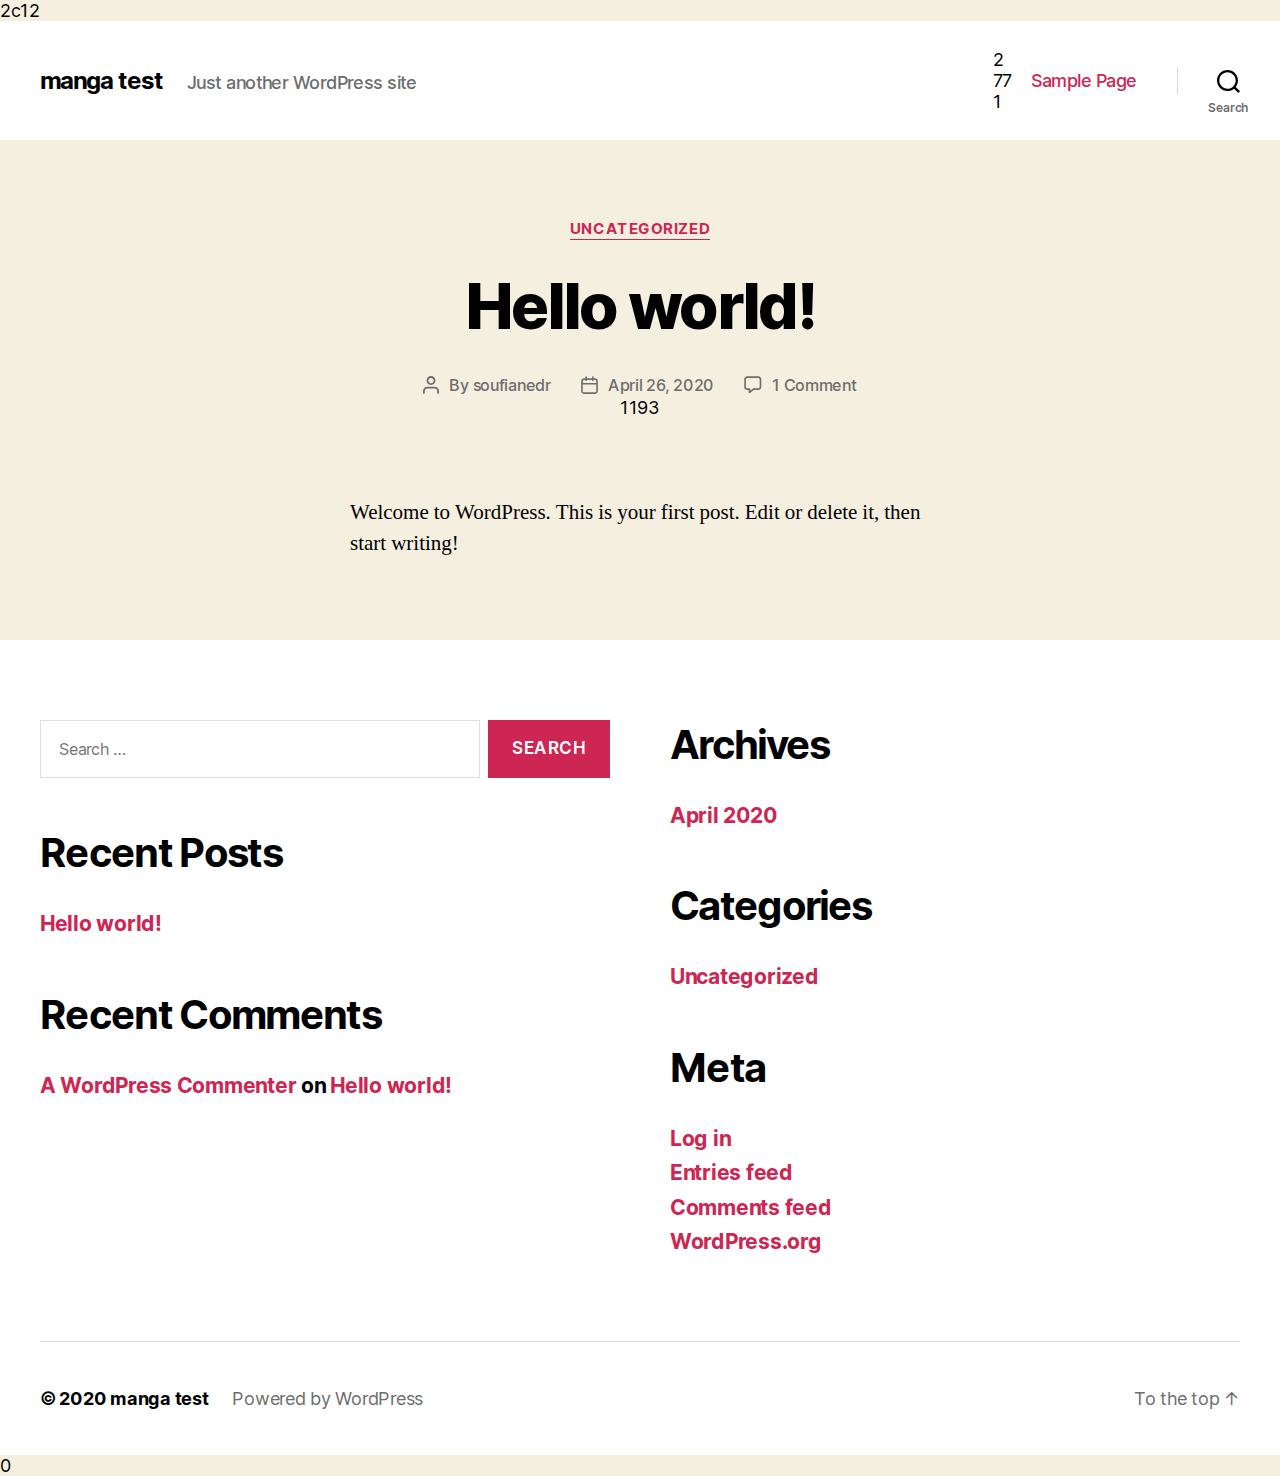
==== index.html @ af664fb3 "new manga" ====
2c12
<!DOCTYPE html>

<html class="no-js" lang="en-US">

	<head>

		<meta charset="UTF-8">
		<meta name="viewport" content="width=device-width, initial-scale=1.0" >

		<link rel="profile" href="https://gmpg.org/xfn/11">

		<title>manga test &#8211; Just another WordPress site</title>
<link rel='dns-prefetch' href='//s.w.org' />
<link rel="alternate" type="application/rss+xml" title="manga test &raquo; Feed" href="/feed/" />
<link rel="alternate" type="application/rss+xml" title="manga test &raquo; Comments Feed" href="/comments/feed/" />
		<script>
			window._wpemojiSettings = {"baseUrl":"https:\/\/s.w.org\/images\/core\/emoji\/12.0.0-1\/72x72\/","ext":".png","svgUrl":"https:\/\/s.w.org\/images\/core\/emoji\/12.0.0-1\/svg\/","svgExt":".svg","source":{"concatemoji":"\/wp-includes\/js\/wp-emoji-release.min.js?ver=5.4"}};
			/*! This file is auto-generated */
			!function(e,a,t){var r,n,o,i,p=a.createElement("canvas"),s=p.getContext&&p.getContext("2d");function c(e,t){var a=String.fromCharCode;s.clearRect(0,0,p.width,p.height),s.fillText(a.apply(this,e),0,0);var r=p.toDataURL();return s.clearRect(0,0,p.width,p.height),s.fillText(a.apply(this,t),0,0),r===p.toDataURL()}function l(e){if(!s||!s.fillText)return!1;switch(s.textBaseline="top",s.font="600 32px Arial",e){case"flag":return!c([127987,65039,8205,9895,65039],[127987,65039,8203,9895,65039])&&(!c([55356,56826,55356,56819],[55356,56826,8203,55356,56819])&&!c([55356,57332,56128,56423,56128,56418,56128,56421,56128,56430,56128,56423,56128,56447],[55356,57332,8203,56128,56423,8203,56128,56418,8203,56128,56421,8203,56128,56430,8203,56128,56423,8203,56128,56447]));case"emoji":return!c([55357,56424,55356,57342,8205,55358,56605,8205,55357,56424,55356,57340],[55357,56424,55356,57342,8203,55358,56605,8203,55357,56424,55356,57340])}return!1}function d(e){var t=a.createElement("script");t.src=e,t.defer=t.type="text/javascript",a.getElementsByTagName("head")[0].appendChild(t)}for(i=Array("flag","emoji"),t.supports={everything:!0,everythingExceptFlag:!0},o=0;o<i.length;o++)t.supports[i[o]]=l(i[o]),t.supports.everything=t.supports.everything&&t.supports[i[o]],"flag"!==i[o]&&(t.supports.everythingExceptFlag=t.supports.everythingExceptFlag&&t.supports[i[o]]);t.supports.everythingExceptFlag=t.supports.everythingExceptFlag&&!t.supports.flag,t.DOMReady=!1,t.readyCallback=function(){t.DOMReady=!0},t.supports.everything||(n=function(){t.readyCallback()},a.addEventListener?(a.addEventListener("DOMContentLoaded",n,!1),e.addEventListener("load",n,!1)):(e.attachEvent("onload",n),a.attachEvent("onreadystatechange",function(){"complete"===a.readyState&&t.readyCallback()})),(r=t.source||{}).concatemoji?d(r.concatemoji):r.wpemoji&&r.twemoji&&(d(r.twemoji),d(r.wpemoji)))}(window,document,window._wpemojiSettings);
		</script>
		<style>
img.wp-smiley,
img.emoji {
	display: inline !important;
	border: none !important;
	box-shadow: none !important;
	height: 1em !important;
	width: 1em !important;
	margin: 0 .07em !important;
	vertical-align: -0.1em !important;
	background: none !important;
	padding: 0 !important;
}
</style>
	<link rel='stylesheet' id='wp-block-library-css'  href='/wp-includes/css/dist/block-library/style.min.css?ver=5.4' media='all' />
<link rel='stylesheet' id='twentytwenty-style-css'  href='/wp-content/themes/twentytwenty/style.css?ver=1.2' media='all' />
<style id='twentytwenty-style-inline-css'>
.color-accent,.color-accent-hover:hover,.color-accent-hover:focus,:root .has-accent-color,.has-drop-cap:not(:focus):first-letter,.wp-block-button.is-style-outline,a { color: #cd2653; }blockquote,.border-color-accent,.border-color-accent-hover:hover,.border-color-accent-hover:focus { border-color: #cd2653; }button:not(.toggle),.button,.faux-button,.wp-block-button__link,.wp-block-file .wp-block-file__button,input[type="button"],input[type="reset"],input[type="submit"],.bg-accent,.bg-accent-hover:hover,.bg-accent-hover:focus,:root .has-accent-background-color,.comment-reply-link { background-color: #cd2653; }.fill-children-accent,.fill-children-accent * { fill: #cd2653; }body,.entry-title a,:root .has-primary-color { color: #000000; }:root .has-primary-background-color { background-color: #000000; }cite,figcaption,.wp-caption-text,.post-meta,.entry-content .wp-block-archives li,.entry-content .wp-block-categories li,.entry-content .wp-block-latest-posts li,.wp-block-latest-comments__comment-date,.wp-block-latest-posts__post-date,.wp-block-embed figcaption,.wp-block-image figcaption,.wp-block-pullquote cite,.comment-metadata,.comment-respond .comment-notes,.comment-respond .logged-in-as,.pagination .dots,.entry-content hr:not(.has-background),hr.styled-separator,:root .has-secondary-color { color: #6d6d6d; }:root .has-secondary-background-color { background-color: #6d6d6d; }pre,fieldset,input,textarea,table,table *,hr { border-color: #dcd7ca; }caption,code,code,kbd,samp,.wp-block-table.is-style-stripes tbody tr:nth-child(odd),:root .has-subtle-background-background-color { background-color: #dcd7ca; }.wp-block-table.is-style-stripes { border-bottom-color: #dcd7ca; }.wp-block-latest-posts.is-grid li { border-top-color: #dcd7ca; }:root .has-subtle-background-color { color: #dcd7ca; }body:not(.overlay-header) .primary-menu > li > a,body:not(.overlay-header) .primary-menu > li > .icon,.modal-menu a,.footer-menu a, .footer-widgets a,#site-footer .wp-block-button.is-style-outline,.wp-block-pullquote:before,.singular:not(.overlay-header) .entry-header a,.archive-header a,.header-footer-group .color-accent,.header-footer-group .color-accent-hover:hover { color: #cd2653; }.social-icons a,#site-footer button:not(.toggle),#site-footer .button,#site-footer .faux-button,#site-footer .wp-block-button__link,#site-footer .wp-block-file__button,#site-footer input[type="button"],#site-footer input[type="reset"],#site-footer input[type="submit"] { background-color: #cd2653; }.header-footer-group,body:not(.overlay-header) #site-header .toggle,.menu-modal .toggle { color: #000000; }body:not(.overlay-header) .primary-menu ul { background-color: #000000; }body:not(.overlay-header) .primary-menu > li > ul:after { border-bottom-color: #000000; }body:not(.overlay-header) .primary-menu ul ul:after { border-left-color: #000000; }.site-description,body:not(.overlay-header) .toggle-inner .toggle-text,.widget .post-date,.widget .rss-date,.widget_archive li,.widget_categories li,.widget cite,.widget_pages li,.widget_meta li,.widget_nav_menu li,.powered-by-wordpress,.to-the-top,.singular .entry-header .post-meta,.singular:not(.overlay-header) .entry-header .post-meta a { color: #6d6d6d; }.header-footer-group pre,.header-footer-group fieldset,.header-footer-group input,.header-footer-group textarea,.header-footer-group table,.header-footer-group table *,.footer-nav-widgets-wrapper,#site-footer,.menu-modal nav *,.footer-widgets-outer-wrapper,.footer-top { border-color: #dcd7ca; }.header-footer-group table caption,body:not(.overlay-header) .header-inner .toggle-wrapper::before { background-color: #dcd7ca; }
</style>
<link rel='stylesheet' id='twentytwenty-print-style-css'  href='/wp-content/themes/twentytwenty/print.css?ver=1.2' media='print' />
<script src='/wp-content/themes/twentytwenty/assets/js/index.js?ver=1.2' async></script>
<link rel='https://api.w.org/' href='/wp-json/' />
<link rel="EditURI" type="application/rsd+xml" title="RSD" href="/xmlrpc.php?rsd" />
<link rel="wlwmanifest" type="application/wlwmanifest+xml" href="/wp-includes/wlwmanifest.xml" /> 
<meta name="generator" content="WordPress 5.4" />
	<script>document.documentElement.className = document.documentElement.className.replace( 'no-js', 'js' );</script>
	<style>.recentcomments a{display:inline !important;padding:0 !important;margin:0 !important;}</style>
	</head>

	<body class="home blog wp-embed-responsive enable-search-modal has-no-pagination showing-comments show-avatars footer-top-visible">

		<a class="skip-link screen-reader-text" href="#site-content">Skip to the content</a>
		<header id="site-header" class="header-footer-group" role="banner">

			<div class="header-inner section-inner">

				<div class="header-titles-wrapper">

					
						<button class="toggle search-toggle mobile-search-toggle" data-toggle-target=".search-modal" data-toggle-body-class="showing-search-modal" data-set-focus=".search-modal .search-field" aria-expanded="false">
							<span class="toggle-inner">
								<span class="toggle-icon">
									<svg class="svg-icon" aria-hidden="true" role="img" focusable="false" xmlns="http://www.w3.org/2000/svg" width="23" height="23" viewBox="0 0 23 23"><path d="M38.710696,48.0601792 L43,52.3494831 L41.3494831,54 L37.0601792,49.710696 C35.2632422,51.1481185 32.9839107,52.0076499 30.5038249,52.0076499 C24.7027226,52.0076499 20,47.3049272 20,41.5038249 C20,35.7027226 24.7027226,31 30.5038249,31 C36.3049272,31 41.0076499,35.7027226 41.0076499,41.5038249 C41.0076499,43.9839107 40.1481185,46.2632422 38.710696,48.0601792 Z M36.3875844,47.1716785 C37.8030221,45.7026647 38.6734666,43.7048964 38.6734666,41.5038249 C38.6734666,36.9918565 35.0157934,33.3341833 30.5038249,33.3341833 C25.9918565,33.3341833 22.3341833,36.9918565 22.3341833,41.5038249 C22.3341833,46.0157934 25.9918565,49.6734666 30.5038249,49.6734666 C32.7048964,49.6734666 34.7026647,48.8030221 36.1716785,47.3875844 C36.2023931,47.347638 36.2360451,47.3092237 36.2726343,47.2726343 C36.3092237,47.2360451 36.347638,47.2023931 36.3875844,47.1716785 Z" transform="translate(-20 -31)" /></svg>								</span>
								<span class="toggle-text">Search</span>
							</span>
						</button><!-- .search-toggle -->

					
					<div class="header-titles">

						<h1 class="site-title"><a href="/">manga test</a></h1><div class="site-description">Just another WordPress site</div><!-- .site-description -->
					</div><!-- .header-titles -->

					<button class="toggle nav-toggle mobile-nav-toggle" data-toggle-target=".menu-modal"  data-toggle-body-class="showing-menu-modal" aria-expanded="false" data-set-focus=".close-nav-toggle">
						<span class="toggle-inner">
							<span class="toggle-icon">
								<svg class="svg-icon" aria-hidden="true" role="img" focusable="false" xmlns="http://www.w3.org/2000/svg" width="26" height="7" viewBox="0 0 26 7"><path fill-rule="evenodd" d="M332.5,45 C330.567003,45 329,43.4329966 329,41.5 C329,39.5670034 330.567003,38 332.5,38 C334.432997,38 336,39.5670034 336,41.5 C336,43.4329966 334.432997,45 332.5,45 Z M342,45 C340.067003,45 338.5,43.4329966 338.5,41.5 C338.5,39.5670034 340.067003,38 342,38 C343.932997,38 345.5,39.5670034 345.5,41.5 C345.5,43.4329966 343.932997,45 342,45 Z M351.5,45 C349.567003,45 348,43.4329966 348,41.5 C348,39.5670034 349.567003,38 351.5,38 C353.432997,38 355,39.5670034 355,41.5 C355,43.4329966 353.432997,45 351.5,45 Z" transform="translate(-329 -38)" /></svg>							</span>
							<span class="toggle-text">Menu</span>
						</span>
					</button><!-- .nav-toggle -->

				</div><!-- .header-titles-wrapper -->

				<div class="header-navigation-wrapper">

					
2771

							<nav class="primary-menu-wrapper" aria-label="Horizontal" role="navigation">

								<ul class="primary-menu reset-list-style">

								<li class="page_item page-item-2"><a href="/sample-page/">Sample Page</a></li>

								</ul>

							</nav><!-- .primary-menu-wrapper -->

						
						<div class="header-toggles hide-no-js">

						
							<div class="toggle-wrapper search-toggle-wrapper">

								<button class="toggle search-toggle desktop-search-toggle" data-toggle-target=".search-modal" data-toggle-body-class="showing-search-modal" data-set-focus=".search-modal .search-field" aria-expanded="false">
									<span class="toggle-inner">
										<svg class="svg-icon" aria-hidden="true" role="img" focusable="false" xmlns="http://www.w3.org/2000/svg" width="23" height="23" viewBox="0 0 23 23"><path d="M38.710696,48.0601792 L43,52.3494831 L41.3494831,54 L37.0601792,49.710696 C35.2632422,51.1481185 32.9839107,52.0076499 30.5038249,52.0076499 C24.7027226,52.0076499 20,47.3049272 20,41.5038249 C20,35.7027226 24.7027226,31 30.5038249,31 C36.3049272,31 41.0076499,35.7027226 41.0076499,41.5038249 C41.0076499,43.9839107 40.1481185,46.2632422 38.710696,48.0601792 Z M36.3875844,47.1716785 C37.8030221,45.7026647 38.6734666,43.7048964 38.6734666,41.5038249 C38.6734666,36.9918565 35.0157934,33.3341833 30.5038249,33.3341833 C25.9918565,33.3341833 22.3341833,36.9918565 22.3341833,41.5038249 C22.3341833,46.0157934 25.9918565,49.6734666 30.5038249,49.6734666 C32.7048964,49.6734666 34.7026647,48.8030221 36.1716785,47.3875844 C36.2023931,47.347638 36.2360451,47.3092237 36.2726343,47.2726343 C36.3092237,47.2360451 36.347638,47.2023931 36.3875844,47.1716785 Z" transform="translate(-20 -31)" /></svg>										<span class="toggle-text">Search</span>
									</span>
								</button><!-- .search-toggle -->

							</div>

							
						</div><!-- .header-toggles -->
						
				</div><!-- .header-navigation-wrapper -->

			</div><!-- .header-inner -->

			<div class="search-modal cover-modal header-footer-group" data-modal-target-string=".search-modal">

	<div class="search-modal-inner modal-inner">

		<div class="section-inner">

			<form role="search" aria-label="Search for:" method="get" class="search-form" action="/">
	<label for="search-form-1">
		<span class="screen-reader-text">Search for:</span>
		<input type="search" id="search-form-1" class="search-field" placeholder="Search &hellip;" value="" name="s" />
	</label>
	<input type="submit" class="search-submit" value="Search" />
</form>

			<button class="toggle search-untoggle close-search-toggle fill-children-current-color" data-toggle-target=".search-modal" data-toggle-body-class="showing-search-modal" data-set-focus=".search-modal .search-field" aria-expanded="false">
				<span class="screen-reader-text">Close search</span>
				<svg class="svg-icon" aria-hidden="true" role="img" focusable="false" xmlns="http://www.w3.org/2000/svg" width="16" height="16" viewBox="0 0 16 16"><polygon fill="" fill-rule="evenodd" points="6.852 7.649 .399 1.195 1.445 .149 7.899 6.602 14.352 .149 15.399 1.195 8.945 7.649 15.399 14.102 14.352 15.149 7.899 8.695 1.445 15.149 .399 14.102" /></svg>			</button><!-- .search-toggle -->

		</div><!-- .section-inner -->

	</div><!-- .search-modal-inner -->

</div><!-- .menu-modal -->

		</header><!-- #site-header -->

		
<div class="menu-modal cover-modal header-footer-group" data-modal-target-string=".menu-modal">

	<div class="menu-modal-inner modal-inner">

		<div class="menu-wrapper section-inner">

			<div class="menu-top">

				<button class="toggle close-nav-toggle fill-children-current-color" data-toggle-target=".menu-modal" data-toggle-body-class="showing-menu-modal" aria-expanded="false" data-set-focus=".menu-modal">
					<span class="toggle-text">Close Menu</span>
					<svg class="svg-icon" aria-hidden="true" role="img" focusable="false" xmlns="http://www.w3.org/2000/svg" width="16" height="16" viewBox="0 0 16 16"><polygon fill="" fill-rule="evenodd" points="6.852 7.649 .399 1.195 1.445 .149 7.899 6.602 14.352 .149 15.399 1.195 8.945 7.649 15.399 14.102 14.352 15.149 7.899 8.695 1.445 15.149 .399 14.102" /></svg>				</button><!-- .nav-toggle -->

				
					<nav class="mobile-menu" aria-label="Mobile" role="navigation">

						<ul class="modal-menu reset-list-style">

						<li class="page_item page-item-2"><div class="ancestor-wrapper"><a href="/sample-page/">Sample Page</a></div><!-- .ancestor-wrapper --></li>

						</ul>

					</nav>

					
			</div><!-- .menu-top -->

			<div class="menu-bottom">

				
			</div><!-- .menu-bottom -->

		</div><!-- .menu-wrapper -->

	</div><!-- .menu-modal-inner -->

</div><!-- .menu-modal -->

<main id="site-content" role="main">

	
<article class="post-1 post type-post status-publish format-standard hentry category-uncategorized" id="post-1">

	
<header class="entry-header has-text-align-center">

	<div class="entry-header-inner section-inner medium">

		
			<div class="entry-categories">
				<span class="screen-reader-text">Categories</span>
				<div class="entry-categories-inner">
					<a href="/category/uncategorized/" rel="category tag">Uncategorized</a>				</div><!-- .entry-categories-inner -->
			</div><!-- .entry-categories -->

			<h2 class="entry-title heading-size-1"><a href="/2020/04/26/hello-world/">Hello world!</a></h2>
		<div class="post-meta-wrapper post-meta-single post-meta-single-top">

			<ul class="post-meta">

									<li class="post-author meta-wrapper">
						<span class="meta-icon">
							<span class="screen-reader-text">Post author</span>
							<svg class="svg-icon" aria-hidden="true" role="img" focusable="false" xmlns="http://www.w3.org/2000/svg" width="18" height="20" viewBox="0 0 18 20"><path fill="" d="M18,19 C18,19.5522847 17.5522847,20 17,20 C16.4477153,20 16,19.5522847 16,19 L16,17 C16,15.3431458 14.6568542,14 13,14 L5,14 C3.34314575,14 2,15.3431458 2,17 L2,19 C2,19.5522847 1.55228475,20 1,20 C0.44771525,20 0,19.5522847 0,19 L0,17 C0,14.2385763 2.23857625,12 5,12 L13,12 C15.7614237,12 18,14.2385763 18,17 L18,19 Z M9,10 C6.23857625,10 4,7.76142375 4,5 C4,2.23857625 6.23857625,0 9,0 C11.7614237,0 14,2.23857625 14,5 C14,7.76142375 11.7614237,10 9,10 Z M9,8 C10.6568542,8 12,6.65685425 12,5 C12,3.34314575 10.6568542,2 9,2 C7.34314575,2 6,3.34314575 6,5 C6,6.65685425 7.34314575,8 9,8 Z" /></svg>						</span>
						<span class="meta-text">
							By <a href="/author/soufianedr/">soufianedr</a>						</span>
					</li>
										<li class="post-date meta-wrapper">
						<span class="meta-icon">
							<span class="screen-reader-text">Post date</span>
							<svg class="svg-icon" aria-hidden="true" role="img" focusable="false" xmlns="http://www.w3.org/2000/svg" width="18" height="19" viewBox="0 0 18 19"><path fill="" d="M4.60069444,4.09375 L3.25,4.09375 C2.47334957,4.09375 1.84375,4.72334957 1.84375,5.5 L1.84375,7.26736111 L16.15625,7.26736111 L16.15625,5.5 C16.15625,4.72334957 15.5266504,4.09375 14.75,4.09375 L13.3993056,4.09375 L13.3993056,4.55555556 C13.3993056,5.02154581 13.0215458,5.39930556 12.5555556,5.39930556 C12.0895653,5.39930556 11.7118056,5.02154581 11.7118056,4.55555556 L11.7118056,4.09375 L6.28819444,4.09375 L6.28819444,4.55555556 C6.28819444,5.02154581 5.9104347,5.39930556 5.44444444,5.39930556 C4.97845419,5.39930556 4.60069444,5.02154581 4.60069444,4.55555556 L4.60069444,4.09375 Z M6.28819444,2.40625 L11.7118056,2.40625 L11.7118056,1 C11.7118056,0.534009742 12.0895653,0.15625 12.5555556,0.15625 C13.0215458,0.15625 13.3993056,0.534009742 13.3993056,1 L13.3993056,2.40625 L14.75,2.40625 C16.4586309,2.40625 17.84375,3.79136906 17.84375,5.5 L17.84375,15.875 C17.84375,17.5836309 16.4586309,18.96875 14.75,18.96875 L3.25,18.96875 C1.54136906,18.96875 0.15625,17.5836309 0.15625,15.875 L0.15625,5.5 C0.15625,3.79136906 1.54136906,2.40625 3.25,2.40625 L4.60069444,2.40625 L4.60069444,1 C4.60069444,0.534009742 4.97845419,0.15625 5.44444444,0.15625 C5.9104347,0.15625 6.28819444,0.534009742 6.28819444,1 L6.28819444,2.40625 Z M1.84375,8.95486111 L1.84375,15.875 C1.84375,16.6516504 2.47334957,17.28125 3.25,17.28125 L14.75,17.28125 C15.5266504,17.28125 16.15625,16.6516504 16.15625,15.875 L16.15625,8.95486111 L1.84375,8.95486111 Z" /></svg>						</span>
						<span class="meta-text">
							<a href="/2020/04/26/hello-world/">April 26, 2020</a>
						</span>
					</li>
										<li class="post-comment-link meta-wrapper">
						<span class="meta-icon">
							<svg class="svg-icon" aria-hidden="true" role="img" focusable="false" xmlns="http://www.w3.org/2000/svg" width="19" height="19" viewBox="0 0 19 19"><path d="M9.43016863,13.2235931 C9.58624731,13.094699 9.7823475,13.0241935 9.98476849,13.0241935 L15.0564516,13.0241935 C15.8581553,13.0241935 16.5080645,12.3742843 16.5080645,11.5725806 L16.5080645,3.44354839 C16.5080645,2.64184472 15.8581553,1.99193548 15.0564516,1.99193548 L3.44354839,1.99193548 C2.64184472,1.99193548 1.99193548,2.64184472 1.99193548,3.44354839 L1.99193548,11.5725806 C1.99193548,12.3742843 2.64184472,13.0241935 3.44354839,13.0241935 L5.76612903,13.0241935 C6.24715123,13.0241935 6.63709677,13.4141391 6.63709677,13.8951613 L6.63709677,15.5301903 L9.43016863,13.2235931 Z M3.44354839,14.766129 C1.67980032,14.766129 0.25,13.3363287 0.25,11.5725806 L0.25,3.44354839 C0.25,1.67980032 1.67980032,0.25 3.44354839,0.25 L15.0564516,0.25 C16.8201997,0.25 18.25,1.67980032 18.25,3.44354839 L18.25,11.5725806 C18.25,13.3363287 16.8201997,14.766129 15.0564516,14.766129 L10.2979143,14.766129 L6.32072889,18.0506004 C5.75274472,18.5196577 4.89516129,18.1156602 4.89516129,17.3790323 L4.89516129,14.766129 L3.44354839,14.766129 Z" /></svg>						</span>
						<span class="meta-text">
							<a href="/2020/04/26/hello-world/#comments">1 Comment<span class="screen-reader-text"> on Hello world!</span></a>						</span>
					</li>
					
			</ul><!-- .post-meta -->

		</div><!-- .post-meta-wrapper -->

		
1193

	</div><!-- .entry-header-inner -->

</header><!-- .entry-header -->

	<div class="post-inner thin ">

		<div class="entry-content">

			
<p>Welcome to WordPress. This is your first post. Edit or delete it, then start writing!</p>

		</div><!-- .entry-content -->

	</div><!-- .post-inner -->

	<div class="section-inner">
		
	</div><!-- .section-inner -->

	
</article><!-- .post -->

	
</main><!-- #site-content -->


	<div class="footer-nav-widgets-wrapper header-footer-group">

		<div class="footer-inner section-inner">

			
			
				<aside class="footer-widgets-outer-wrapper" role="complementary">

					<div class="footer-widgets-wrapper">

						
							<div class="footer-widgets column-one grid-item">
								<div class="widget widget_search"><div class="widget-content"><form role="search"  method="get" class="search-form" action="/">
	<label for="search-form-2">
		<span class="screen-reader-text">Search for:</span>
		<input type="search" id="search-form-2" class="search-field" placeholder="Search &hellip;" value="" name="s" />
	</label>
	<input type="submit" class="search-submit" value="Search" />
</form>
</div></div>		<div class="widget widget_recent_entries"><div class="widget-content">		<h2 class="widget-title subheading heading-size-3">Recent Posts</h2>		<ul>
											<li>
					<a href="/2020/04/26/hello-world/">Hello world!</a>
									</li>
					</ul>
		</div></div><div class="widget widget_recent_comments"><div class="widget-content"><h2 class="widget-title subheading heading-size-3">Recent Comments</h2><ul id="recentcomments"><li class="recentcomments"><span class="comment-author-link"><a href='https://wordpress.org/' rel='external nofollow ugc' class='url'>A WordPress Commenter</a></span> on <a href="/2020/04/26/hello-world/#comment-1">Hello world!</a></li></ul></div></div>							</div>

						
						
							<div class="footer-widgets column-two grid-item">
								<div class="widget widget_archive"><div class="widget-content"><h2 class="widget-title subheading heading-size-3">Archives</h2>		<ul>
				<li><a href='/2020/04/'>April 2020</a></li>
		</ul>
			</div></div><div class="widget widget_categories"><div class="widget-content"><h2 class="widget-title subheading heading-size-3">Categories</h2>		<ul>
				<li class="cat-item cat-item-1"><a href="/category/uncategorized/">Uncategorized</a>
</li>
		</ul>
			</div></div><div class="widget widget_meta"><div class="widget-content"><h2 class="widget-title subheading heading-size-3">Meta</h2>			<ul>
						<li><a href="/wp-login.php">Log in</a></li>
			<li><a href="/feed/">Entries feed</a></li>
			<li><a href="/comments/feed/">Comments feed</a></li>
			<li><a href="https://wordpress.org/">WordPress.org</a></li>			</ul>
			</div></div>							</div>

						
					</div><!-- .footer-widgets-wrapper -->

				</aside><!-- .footer-widgets-outer-wrapper -->

			
		</div><!-- .footer-inner -->

	</div><!-- .footer-nav-widgets-wrapper -->


			<footer id="site-footer" role="contentinfo" class="header-footer-group">

				<div class="section-inner">

					<div class="footer-credits">

						<p class="footer-copyright">&copy;
							2020							<a href="/">manga test</a>
						</p><!-- .footer-copyright -->

						<p class="powered-by-wordpress">
							<a href="https://wordpress.org/">
								Powered by WordPress							</a>
						</p><!-- .powered-by-wordpress -->

					</div><!-- .footer-credits -->

					<a class="to-the-top" href="#site-header">
						<span class="to-the-top-long">
							To the top <span class="arrow" aria-hidden="true">&uarr;</span>						</span><!-- .to-the-top-long -->
						<span class="to-the-top-short">
							Up <span class="arrow" aria-hidden="true">&uarr;</span>						</span><!-- .to-the-top-short -->
					</a><!-- .to-the-top -->

				</div><!-- .section-inner -->

			</footer><!-- #site-footer -->

		<script src='/wp-includes/js/wp-embed.min.js?ver=5.4'></script>
	<script>
	/(trident|msie)/i.test(navigator.userAgent)&&document.getElementById&&window.addEventListener&&window.addEventListener("hashchange",function(){var t,e=location.hash.substring(1);/^[A-z0-9_-]+$/.test(e)&&(t=document.getElementById(e))&&(/^(?:a|select|input|button|textarea)$/i.test(t.tagName)||(t.tabIndex=-1),t.focus())},!1);
	</script>
	
	</body>
</html>

0
---- wp-includes/css/dist/block-library/style.min.css ----
.wp-block-audio figcaption{margin-top:.5em;margin-bottom:1em}.wp-block-audio audio{width:100%;min-width:300px}.wp-block-button{color:#fff}.wp-block-button.aligncenter{text-align:center}.wp-block-button.alignright{text-align:right}.wp-block-button__link{background-color:#32373c;border:none;border-radius:28px;box-shadow:none;color:inherit;cursor:pointer;display:inline-block;font-size:18px;margin:0;padding:12px 24px;text-align:center;text-decoration:none;overflow-wrap:break-word}.wp-block-button__link:active,.wp-block-button__link:focus,.wp-block-button__link:hover,.wp-block-button__link:visited{color:inherit}.wp-gs .wp-block-button__link:not(.has-background){background-color:var(--wp-block-core-button--color--background,var(--wp-color--primary,#32373c))}.is-style-squared .wp-block-button__link{border-radius:0}.no-border-radius.wp-block-button__link{border-radius:0!important}.is-style-outline{color:#32373c}.is-style-outline .wp-block-button__link{background-color:transparent;border:2px solid}.wp-block-buttons .wp-block-button{display:inline-block;margin:4px}.wp-block-buttons.aligncenter,.wp-block-calendar{text-align:center}.wp-block-calendar tbody td,.wp-block-calendar th{padding:4px;border:1px solid #e2e4e7}.wp-block-calendar tfoot td{border:none}.wp-block-calendar table{width:100%;border-collapse:collapse;font-family:-apple-system,BlinkMacSystemFont,Segoe UI,Roboto,Oxygen-Sans,Ubuntu,Cantarell,Helvetica Neue,sans-serif}.wp-block-calendar table th{font-weight:400;background:#edeff0}.wp-block-calendar a{text-decoration:underline}.wp-block-calendar tfoot a{color:#00739c}.wp-block-calendar table caption,.wp-block-calendar table tbody{color:#40464d}.wp-block-categories.alignleft{margin-right:2em}.wp-block-categories.alignright{margin-left:2em}.wp-block-columns{display:flex;margin-bottom:28px;flex-wrap:wrap}@media (min-width:782px){.wp-block-columns{flex-wrap:nowrap}}.wp-block-columns.has-background{padding:20px 30px}.wp-block-column{flex-grow:1;min-width:0;word-break:break-word;overflow-wrap:break-word}@media (max-width:599px){.wp-block-column{flex-basis:100%!important}}@media (min-width:600px) and (max-width:781px){.wp-block-column{flex-basis:calc(50% - 16px)!important;flex-grow:0}.wp-block-column:nth-child(2n){margin-left:32px}}@media (min-width:782px){.wp-block-column{flex-basis:0;flex-grow:1}.wp-block-column[style]{flex-grow:0}.wp-block-column:not(:first-child){margin-left:32px}}.wp-block-columns.are-vertically-aligned-top{align-items:flex-start}.wp-block-columns.are-vertically-aligned-center{align-items:center}.wp-block-columns.are-vertically-aligned-bottom{align-items:flex-end}.wp-block-column.is-vertically-aligned-top{align-self:flex-start}.wp-block-column.is-vertically-aligned-center{-ms-grid-row-align:center;align-self:center}.wp-block-column.is-vertically-aligned-bottom{align-self:flex-end}.wp-block-column.is-vertically-aligned-bottom,.wp-block-column.is-vertically-aligned-center,.wp-block-column.is-vertically-aligned-top{width:100%}.wp-block-cover,.wp-block-cover-image{position:relative;background-color:#000;background-size:cover;background-position:50%;min-height:430px;height:100%;width:100%;display:flex;justify-content:center;align-items:center;overflow:hidden}.wp-block-cover-image.has-parallax,.wp-block-cover.has-parallax{background-attachment:fixed}@supports (-webkit-overflow-scrolling:touch){.wp-block-cover-image.has-parallax,.wp-block-cover.has-parallax{background-attachment:scroll}}@media (prefers-reduced-motion:reduce){.wp-block-cover-image.has-parallax,.wp-block-cover.has-parallax{background-attachment:scroll}}.wp-block-cover-image.has-background-dim:before,.wp-block-cover.has-background-dim:before{content:"";background-color:inherit}.wp-block-cover-image.has-background-dim:not(.has-background-gradient):before,.wp-block-cover-image .wp-block-cover__gradient-background,.wp-block-cover.has-background-dim:not(.has-background-gradient):before,.wp-block-cover .wp-block-cover__gradient-background{position:absolute;top:0;left:0;bottom:0;right:0;z-index:1}.wp-block-cover-image.has-background-dim:not(.has-background-gradient):before,.wp-block-cover-image .wp-block-cover__gradient-background,.wp-block-cover.has-background-dim:not(.has-background-gradient):before,.wp-block-cover .wp-block-cover__gradient-background{opacity:.5}.wp-block-cover-image.has-background-dim.has-background-dim-10:not(.has-background-gradient):before,.wp-block-cover.has-background-dim.has-background-dim-10:not(.has-background-gradient):before{opacity:.1}.wp-block-cover-image.has-background-dim.has-background-dim-10 .wp-block-cover__gradient-background,.wp-block-cover.has-background-dim.has-background-dim-10 .wp-block-cover__gradient-background{opacity:.1}.wp-block-cover-image.has-background-dim.has-background-dim-20:not(.has-background-gradient):before,.wp-block-cover.has-background-dim.has-background-dim-20:not(.has-background-gradient):before{opacity:.2}.wp-block-cover-image.has-background-dim.has-background-dim-20 .wp-block-cover__gradient-background,.wp-block-cover.has-background-dim.has-background-dim-20 .wp-block-cover__gradient-background{opacity:.2}.wp-block-cover-image.has-background-dim.has-background-dim-30:not(.has-background-gradient):before,.wp-block-cover.has-background-dim.has-background-dim-30:not(.has-background-gradient):before{opacity:.3}.wp-block-cover-image.has-background-dim.has-background-dim-30 .wp-block-cover__gradient-background,.wp-block-cover.has-background-dim.has-background-dim-30 .wp-block-cover__gradient-background{opacity:.3}.wp-block-cover-image.has-background-dim.has-background-dim-40:not(.has-background-gradient):before,.wp-block-cover.has-background-dim.has-background-dim-40:not(.has-background-gradient):before{opacity:.4}.wp-block-cover-image.has-background-dim.has-background-dim-40 .wp-block-cover__gradient-background,.wp-block-cover.has-background-dim.has-background-dim-40 .wp-block-cover__gradient-background{opacity:.4}.wp-block-cover-image.has-background-dim.has-background-dim-50:not(.has-background-gradient):before,.wp-block-cover.has-background-dim.has-background-dim-50:not(.has-background-gradient):before{opacity:.5}.wp-block-cover-image.has-background-dim.has-background-dim-50 .wp-block-cover__gradient-background,.wp-block-cover.has-background-dim.has-background-dim-50 .wp-block-cover__gradient-background{opacity:.5}.wp-block-cover-image.has-background-dim.has-background-dim-60:not(.has-background-gradient):before,.wp-block-cover.has-background-dim.has-background-dim-60:not(.has-background-gradient):before{opacity:.6}.wp-block-cover-image.has-background-dim.has-background-dim-60 .wp-block-cover__gradient-background,.wp-block-cover.has-background-dim.has-background-dim-60 .wp-block-cover__gradient-background{opacity:.6}.wp-block-cover-image.has-background-dim.has-background-dim-70:not(.has-background-gradient):before,.wp-block-cover.has-background-dim.has-background-dim-70:not(.has-background-gradient):before{opacity:.7}.wp-block-cover-image.has-background-dim.has-background-dim-70 .wp-block-cover__gradient-background,.wp-block-cover.has-background-dim.has-background-dim-70 .wp-block-cover__gradient-background{opacity:.7}.wp-block-cover-image.has-background-dim.has-background-dim-80:not(.has-background-gradient):before,.wp-block-cover.has-background-dim.has-background-dim-80:not(.has-background-gradient):before{opacity:.8}.wp-block-cover-image.has-background-dim.has-background-dim-80 .wp-block-cover__gradient-background,.wp-block-cover.has-background-dim.has-background-dim-80 .wp-block-cover__gradient-background{opacity:.8}.wp-block-cover-image.has-background-dim.has-background-dim-90:not(.has-background-gradient):before,.wp-block-cover.has-background-dim.has-background-dim-90:not(.has-background-gradient):before{opacity:.9}.wp-block-cover-image.has-background-dim.has-background-dim-90 .wp-block-cover__gradient-background,.wp-block-cover.has-background-dim.has-background-dim-90 .wp-block-cover__gradient-background{opacity:.9}.wp-block-cover-image.has-background-dim.has-background-dim-100:not(.has-background-gradient):before,.wp-block-cover.has-background-dim.has-background-dim-100:not(.has-background-gradient):before{opacity:1}.wp-block-cover-image.has-background-dim.has-background-dim-100 .wp-block-cover__gradient-background,.wp-block-cover.has-background-dim.has-background-dim-100 .wp-block-cover__gradient-background{opacity:1}.wp-block-cover-image.alignleft,.wp-block-cover-image.alignright,.wp-block-cover.alignleft,.wp-block-cover.alignright{max-width:290px;width:100%}.wp-block-cover-image:after,.wp-block-cover:after{display:block;content:"";font-size:0;min-height:inherit}@supports ((position:-webkit-sticky) or (position:sticky)){.wp-block-cover-image:after,.wp-block-cover:after{content:none}}.wp-block-cover-image.aligncenter,.wp-block-cover-image.alignleft,.wp-block-cover-image.alignright,.wp-block-cover.aligncenter,.wp-block-cover.alignleft,.wp-block-cover.alignright{display:flex}.wp-block-cover-image .wp-block-cover__inner-container,.wp-block-cover .wp-block-cover__inner-container{width:calc(100% - 70px);z-index:1;color:#f8f9f9}.wp-block-cover-image .wp-block-subhead:not(.has-text-color),.wp-block-cover-image h1:not(.has-text-color),.wp-block-cover-image h2:not(.has-text-color),.wp-block-cover-image h3:not(.has-text-color),.wp-block-cover-image h4:not(.has-text-color),.wp-block-cover-image h5:not(.has-text-color),.wp-block-cover-image h6:not(.has-text-color),.wp-block-cover-image p:not(.has-text-color),.wp-block-cover .wp-block-subhead:not(.has-text-color),.wp-block-cover h1:not(.has-text-color),.wp-block-cover h2:not(.has-text-color),.wp-block-cover h3:not(.has-text-color),.wp-block-cover h4:not(.has-text-color),.wp-block-cover h5:not(.has-text-color),.wp-block-cover h6:not(.has-text-color),.wp-block-cover p:not(.has-text-color){color:inherit}.wp-block-cover__video-background{position:absolute;top:50%;left:50%;transform:translateX(-50%) translateY(-50%);width:100%;height:100%;z-index:0;object-fit:cover}.wp-block-cover-image-text,.wp-block-cover-text,section.wp-block-cover-image h2{color:#fff}.wp-block-cover-image-text a,.wp-block-cover-image-text a:active,.wp-block-cover-image-text a:focus,.wp-block-cover-image-text a:hover,.wp-block-cover-text a,.wp-block-cover-text a:active,.wp-block-cover-text a:focus,.wp-block-cover-text a:hover,section.wp-block-cover-image h2 a,section.wp-block-cover-image h2 a:active,section.wp-block-cover-image h2 a:focus,section.wp-block-cover-image h2 a:hover{color:#fff}.wp-block-cover-image .wp-block-cover.has-left-content{justify-content:flex-start}.wp-block-cover-image .wp-block-cover.has-right-content{justify-content:flex-end}.wp-block-cover-image.has-left-content .wp-block-cover-image-text,.wp-block-cover.has-left-content .wp-block-cover-text,section.wp-block-cover-image.has-left-content>h2{margin-left:0;text-align:left}.wp-block-cover-image.has-right-content .wp-block-cover-image-text,.wp-block-cover.has-right-content .wp-block-cover-text,section.wp-block-cover-image.has-right-content>h2{margin-right:0;text-align:right}.wp-block-cover-image .wp-block-cover-image-text,.wp-block-cover .wp-block-cover-text,section.wp-block-cover-image>h2{font-size:2em;line-height:1.25;z-index:1;margin-bottom:0;max-width:580px;padding:14px;text-align:center}.block-editor-block-list__block[data-type="core/embed"][data-align=left],.block-editor-block-list__block[data-type="core/embed"][data-align=right],.wp-block-embed.alignleft,.wp-block-embed.alignright{max-width:360px;width:100%}.wp-block-embed{margin-bottom:1em}.wp-block-embed figcaption{margin-top:.5em;margin-bottom:1em}.wp-embed-responsive .wp-block-embed.wp-embed-aspect-1-1 .wp-block-embed__wrapper,.wp-embed-responsive .wp-block-embed.wp-embed-aspect-1-2 .wp-block-embed__wrapper,.wp-embed-responsive .wp-block-embed.wp-embed-aspect-4-3 .wp-block-embed__wrapper,.wp-embed-responsive .wp-block-embed.wp-embed-aspect-9-16 .wp-block-embed__wrapper,.wp-embed-responsive .wp-block-embed.wp-embed-aspect-16-9 .wp-block-embed__wrapper,.wp-embed-responsive .wp-block-embed.wp-embed-aspect-18-9 .wp-block-embed__wrapper,.wp-embed-responsive .wp-block-embed.wp-embed-aspect-21-9 .wp-block-embed__wrapper{position:relative}.wp-embed-responsive .wp-block-embed.wp-embed-aspect-1-1 .wp-block-embed__wrapper:before,.wp-embed-responsive .wp-block-embed.wp-embed-aspect-1-2 .wp-block-embed__wrapper:before,.wp-embed-responsive .wp-block-embed.wp-embed-aspect-4-3 .wp-block-embed__wrapper:before,.wp-embed-responsive .wp-block-embed.wp-embed-aspect-9-16 .wp-block-embed__wrapper:before,.wp-embed-responsive .wp-block-embed.wp-embed-aspect-16-9 .wp-block-embed__wrapper:before,.wp-embed-responsive .wp-block-embed.wp-embed-aspect-18-9 .wp-block-embed__wrapper:before,.wp-embed-responsive .wp-block-embed.wp-embed-aspect-21-9 .wp-block-embed__wrapper:before{content:"";display:block;padding-top:50%}.wp-embed-responsive .wp-block-embed.wp-embed-aspect-1-1 .wp-block-embed__wrapper iframe,.wp-embed-responsive .wp-block-embed.wp-embed-aspect-1-2 .wp-block-embed__wrapper iframe,.wp-embed-responsive .wp-block-embed.wp-embed-aspect-4-3 .wp-block-embed__wrapper iframe,.wp-embed-responsive .wp-block-embed.wp-embed-aspect-9-16 .wp-block-embed__wrapper iframe,.wp-embed-responsive .wp-block-embed.wp-embed-aspect-16-9 .wp-block-embed__wrapper iframe,.wp-embed-responsive .wp-block-embed.wp-embed-aspect-18-9 .wp-block-embed__wrapper iframe,.wp-embed-responsive .wp-block-embed.wp-embed-aspect-21-9 .wp-block-embed__wrapper iframe{position:absolute;top:0;right:0;bottom:0;left:0;width:100%;height:100%}.wp-embed-responsive .wp-block-embed.wp-embed-aspect-21-9 .wp-block-embed__wrapper:before{padding-top:42.85%}.wp-embed-responsive .wp-block-embed.wp-embed-aspect-18-9 .wp-block-embed__wrapper:before{padding-top:50%}.wp-embed-responsive .wp-block-embed.wp-embed-aspect-16-9 .wp-block-embed__wrapper:before{padding-top:56.25%}.wp-embed-responsive .wp-block-embed.wp-embed-aspect-4-3 .wp-block-embed__wrapper:before{padding-top:75%}.wp-embed-responsive .wp-block-embed.wp-embed-aspect-1-1 .wp-block-embed__wrapper:before{padding-top:100%}.wp-embed-responsive .wp-block-embed.wp-embed-aspect-9-16 .wp-block-embed__wrapper:before{padding-top:177.78%}.wp-embed-responsive .wp-block-embed.wp-embed-aspect-1-2 .wp-block-embed__wrapper:before{padding-top:200%}.wp-block-file{margin-bottom:1.5em}.wp-block-file.aligncenter{text-align:center}.wp-block-file.alignright{text-align:right}.wp-block-file .wp-block-file__button{background:#32373c;border-radius:2em;color:#fff;font-size:13px;padding:.5em 1em}.wp-block-file a.wp-block-file__button{text-decoration:none}.wp-block-file a.wp-block-file__button:active,.wp-block-file a.wp-block-file__button:focus,.wp-block-file a.wp-block-file__button:hover,.wp-block-file a.wp-block-file__button:visited{box-shadow:none;color:#fff;opacity:.85;text-decoration:none}.wp-block-file *+.wp-block-file__button{margin-left:.75em}.blocks-gallery-grid,.wp-block-gallery{display:flex;flex-wrap:wrap;list-style-type:none;padding:0;margin:0}.blocks-gallery-grid .blocks-gallery-image,.blocks-gallery-grid .blocks-gallery-item,.wp-block-gallery .blocks-gallery-image,.wp-block-gallery .blocks-gallery-item{margin:0 16px 16px 0;display:flex;flex-grow:1;flex-direction:column;justify-content:center;position:relative}.blocks-gallery-grid .blocks-gallery-image figure,.blocks-gallery-grid .blocks-gallery-item figure,.wp-block-gallery .blocks-gallery-image figure,.wp-block-gallery .blocks-gallery-item figure{margin:0;height:100%}@supports ((position:-webkit-sticky) or (position:sticky)){.blocks-gallery-grid .blocks-gallery-image figure,.blocks-gallery-grid .blocks-gallery-item figure,.wp-block-gallery .blocks-gallery-image figure,.wp-block-gallery .blocks-gallery-item figure{display:flex;align-items:flex-end;justify-content:flex-start}}.blocks-gallery-grid .blocks-gallery-image img,.blocks-gallery-grid .blocks-gallery-item img,.wp-block-gallery .blocks-gallery-image img,.wp-block-gallery .blocks-gallery-item img{display:block;max-width:100%;height:auto;width:100%}@supports ((position:-webkit-sticky) or (position:sticky)){.blocks-gallery-grid .blocks-gallery-image img,.blocks-gallery-grid .blocks-gallery-item img,.wp-block-gallery .blocks-gallery-image img,.wp-block-gallery .blocks-gallery-item img{width:auto}}.blocks-gallery-grid .blocks-gallery-image figcaption,.blocks-gallery-grid .blocks-gallery-item figcaption,.wp-block-gallery .blocks-gallery-image figcaption,.wp-block-gallery .blocks-gallery-item figcaption{position:absolute;bottom:0;width:100%;max-height:100%;overflow:auto;padding:40px 10px 9px;color:#fff;text-align:center;font-size:13px;background:linear-gradient(0deg,rgba(0,0,0,.7),rgba(0,0,0,.3) 70%,transparent)}.blocks-gallery-grid .blocks-gallery-image figcaption img,.blocks-gallery-grid .blocks-gallery-item figcaption img,.wp-block-gallery .blocks-gallery-image figcaption img,.wp-block-gallery .blocks-gallery-item figcaption img{display:inline}.blocks-gallery-grid.is-cropped .blocks-gallery-image a,.blocks-gallery-grid.is-cropped .blocks-gallery-image img,.blocks-gallery-grid.is-cropped .blocks-gallery-item a,.blocks-gallery-grid.is-cropped .blocks-gallery-item img,.wp-block-gallery.is-cropped .blocks-gallery-image a,.wp-block-gallery.is-cropped .blocks-gallery-image img,.wp-block-gallery.is-cropped .blocks-gallery-item a,.wp-block-gallery.is-cropped .blocks-gallery-item img{width:100%}@supports ((position:-webkit-sticky) or (position:sticky)){.blocks-gallery-grid.is-cropped .blocks-gallery-image a,.blocks-gallery-grid.is-cropped .blocks-gallery-image img,.blocks-gallery-grid.is-cropped .blocks-gallery-item a,.blocks-gallery-grid.is-cropped .blocks-gallery-item img,.wp-block-gallery.is-cropped .blocks-gallery-image a,.wp-block-gallery.is-cropped .blocks-gallery-image img,.wp-block-gallery.is-cropped .blocks-gallery-item a,.wp-block-gallery.is-cropped .blocks-gallery-item img{height:100%;flex:1;object-fit:cover}}.blocks-gallery-grid .blocks-gallery-image,.blocks-gallery-grid .blocks-gallery-item,.wp-block-gallery .blocks-gallery-image,.wp-block-gallery .blocks-gallery-item{width:calc((100% - 16px)/2)}.blocks-gallery-grid .blocks-gallery-image:nth-of-type(2n),.blocks-gallery-grid .blocks-gallery-item:nth-of-type(2n),.wp-block-gallery .blocks-gallery-image:nth-of-type(2n),.wp-block-gallery .blocks-gallery-item:nth-of-type(2n){margin-right:0}.blocks-gallery-grid.columns-1 .blocks-gallery-image,.blocks-gallery-grid.columns-1 .blocks-gallery-item,.wp-block-gallery.columns-1 .blocks-gallery-image,.wp-block-gallery.columns-1 .blocks-gallery-item{width:100%;margin-right:0}@media (min-width:600px){.blocks-gallery-grid.columns-3 .blocks-gallery-image,.blocks-gallery-grid.columns-3 .blocks-gallery-item,.wp-block-gallery.columns-3 .blocks-gallery-image,.wp-block-gallery.columns-3 .blocks-gallery-item{width:calc((100% - 32px)/3);margin-right:16px}@supports (-ms-ime-align:auto){.blocks-gallery-grid.columns-3 .blocks-gallery-image,.blocks-gallery-grid.columns-3 .blocks-gallery-item,.wp-block-gallery.columns-3 .blocks-gallery-image,.wp-block-gallery.columns-3 .blocks-gallery-item{width:calc((100% - 32px)/3 - 1px)}}.blocks-gallery-grid.columns-4 .blocks-gallery-image,.blocks-gallery-grid.columns-4 .blocks-gallery-item,.wp-block-gallery.columns-4 .blocks-gallery-image,.wp-block-gallery.columns-4 .blocks-gallery-item{width:calc((100% - 48px)/4);margin-right:16px}@supports (-ms-ime-align:auto){.blocks-gallery-grid.columns-4 .blocks-gallery-image,.blocks-gallery-grid.columns-4 .blocks-gallery-item,.wp-block-gallery.columns-4 .blocks-gallery-image,.wp-block-gallery.columns-4 .blocks-gallery-item{width:calc((100% - 48px)/4 - 1px)}}.blocks-gallery-grid.columns-5 .blocks-gallery-image,.blocks-gallery-grid.columns-5 .blocks-gallery-item,.wp-block-gallery.columns-5 .blocks-gallery-image,.wp-block-gallery.columns-5 .blocks-gallery-item{width:calc((100% - 64px)/5);margin-right:16px}@supports (-ms-ime-align:auto){.blocks-gallery-grid.columns-5 .blocks-gallery-image,.blocks-gallery-grid.columns-5 .blocks-gallery-item,.wp-block-gallery.columns-5 .blocks-gallery-image,.wp-block-gallery.columns-5 .blocks-gallery-item{width:calc((100% - 64px)/5 - 1px)}}.blocks-gallery-grid.columns-6 .blocks-gallery-image,.blocks-gallery-grid.columns-6 .blocks-gallery-item,.wp-block-gallery.columns-6 .blocks-gallery-image,.wp-block-gallery.columns-6 .blocks-gallery-item{width:calc((100% - 80px)/6);margin-right:16px}@supports (-ms-ime-align:auto){.blocks-gallery-grid.columns-6 .blocks-gallery-image,.blocks-gallery-grid.columns-6 .blocks-gallery-item,.wp-block-gallery.columns-6 .blocks-gallery-image,.wp-block-gallery.columns-6 .blocks-gallery-item{width:calc((100% - 80px)/6 - 1px)}}.blocks-gallery-grid.columns-7 .blocks-gallery-image,.blocks-gallery-grid.columns-7 .blocks-gallery-item,.wp-block-gallery.columns-7 .blocks-gallery-image,.wp-block-gallery.columns-7 .blocks-gallery-item{width:calc((100% - 96px)/7);margin-right:16px}@supports (-ms-ime-align:auto){.blocks-gallery-grid.columns-7 .blocks-gallery-image,.blocks-gallery-grid.columns-7 .blocks-gallery-item,.wp-block-gallery.columns-7 .blocks-gallery-image,.wp-block-gallery.columns-7 .blocks-gallery-item{width:calc((100% - 96px)/7 - 1px)}}.blocks-gallery-grid.columns-8 .blocks-gallery-image,.blocks-gallery-grid.columns-8 .blocks-gallery-item,.wp-block-gallery.columns-8 .blocks-gallery-image,.wp-block-gallery.columns-8 .blocks-gallery-item{width:calc((100% - 112px)/8);margin-right:16px}@supports (-ms-ime-align:auto){.blocks-gallery-grid.columns-8 .blocks-gallery-image,.blocks-gallery-grid.columns-8 .blocks-gallery-item,.wp-block-gallery.columns-8 .blocks-gallery-image,.wp-block-gallery.columns-8 .blocks-gallery-item{width:calc((100% - 112px)/8 - 1px)}}.blocks-gallery-grid.columns-1 .blocks-gallery-image:nth-of-type(1n),.blocks-gallery-grid.columns-1 .blocks-gallery-item:nth-of-type(1n),.wp-block-gallery.columns-1 .blocks-gallery-image:nth-of-type(1n),.wp-block-gallery.columns-1 .blocks-gallery-item:nth-of-type(1n){margin-right:0}.blocks-gallery-grid.columns-2 .blocks-gallery-image:nth-of-type(2n),.blocks-gallery-grid.columns-2 .blocks-gallery-item:nth-of-type(2n),.wp-block-gallery.columns-2 .blocks-gallery-image:nth-of-type(2n),.wp-block-gallery.columns-2 .blocks-gallery-item:nth-of-type(2n){margin-right:0}.blocks-gallery-grid.columns-3 .blocks-gallery-image:nth-of-type(3n),.blocks-gallery-grid.columns-3 .blocks-gallery-item:nth-of-type(3n),.wp-block-gallery.columns-3 .blocks-gallery-image:nth-of-type(3n),.wp-block-gallery.columns-3 .blocks-gallery-item:nth-of-type(3n){margin-right:0}.blocks-gallery-grid.columns-4 .blocks-gallery-image:nth-of-type(4n),.blocks-gallery-grid.columns-4 .blocks-gallery-item:nth-of-type(4n),.wp-block-gallery.columns-4 .blocks-gallery-image:nth-of-type(4n),.wp-block-gallery.columns-4 .blocks-gallery-item:nth-of-type(4n){margin-right:0}.blocks-gallery-grid.columns-5 .blocks-gallery-image:nth-of-type(5n),.blocks-gallery-grid.columns-5 .blocks-gallery-item:nth-of-type(5n),.wp-block-gallery.columns-5 .blocks-gallery-image:nth-of-type(5n),.wp-block-gallery.columns-5 .blocks-gallery-item:nth-of-type(5n){margin-right:0}.blocks-gallery-grid.columns-6 .blocks-gallery-image:nth-of-type(6n),.blocks-gallery-grid.columns-6 .blocks-gallery-item:nth-of-type(6n),.wp-block-gallery.columns-6 .blocks-gallery-image:nth-of-type(6n),.wp-block-gallery.columns-6 .blocks-gallery-item:nth-of-type(6n){margin-right:0}.blocks-gallery-grid.columns-7 .blocks-gallery-image:nth-of-type(7n),.blocks-gallery-grid.columns-7 .blocks-gallery-item:nth-of-type(7n),.wp-block-gallery.columns-7 .blocks-gallery-image:nth-of-type(7n),.wp-block-gallery.columns-7 .blocks-gallery-item:nth-of-type(7n){margin-right:0}.blocks-gallery-grid.columns-8 .blocks-gallery-image:nth-of-type(8n),.blocks-gallery-grid.columns-8 .blocks-gallery-item:nth-of-type(8n),.wp-block-gallery.columns-8 .blocks-gallery-image:nth-of-type(8n),.wp-block-gallery.columns-8 .blocks-gallery-item:nth-of-type(8n){margin-right:0}}.blocks-gallery-grid .blocks-gallery-image:last-child,.blocks-gallery-grid .blocks-gallery-item:last-child,.wp-block-gallery .blocks-gallery-image:last-child,.wp-block-gallery .blocks-gallery-item:last-child{margin-right:0}.blocks-gallery-grid.alignleft,.blocks-gallery-grid.alignright,.wp-block-gallery.alignleft,.wp-block-gallery.alignright{max-width:290px;width:100%}.blocks-gallery-grid.aligncenter .blocks-gallery-item figure,.wp-block-gallery.aligncenter .blocks-gallery-item figure{justify-content:center}.wp-block-image{margin-bottom:1em}.wp-block-image img{max-width:100%}.wp-block-image.aligncenter{text-align:center}.wp-block-image.alignfull img,.wp-block-image.alignwide img{width:100%}.wp-block-image .aligncenter,.wp-block-image .alignleft,.wp-block-image .alignright,.wp-block-image.is-resized{display:table;margin-left:0;margin-right:0}.wp-block-image .aligncenter>figcaption,.wp-block-image .alignleft>figcaption,.wp-block-image .alignright>figcaption,.wp-block-image.is-resized>figcaption{display:table-caption;caption-side:bottom}.wp-block-image .alignleft{float:left;margin-right:1em}.wp-block-image .alignright{float:right;margin-left:1em}.wp-block-image .aligncenter{margin-left:auto;margin-right:auto}.wp-block-image figcaption{margin-top:.5em;margin-bottom:1em}.is-style-circle-mask img,.is-style-rounded img{border-radius:9999px}@supports ((-webkit-mask-image:none) or (mask-image:none)) or (-webkit-mask-image:none){.is-style-circle-mask img{-webkit-mask-image:url('data:image/svg+xml;utf8,<svg viewBox="0 0 100 100" xmlns="http://www.w3.org/2000/svg"><circle cx="50" cy="50" r="50"/></svg>');mask-image:url('data:image/svg+xml;utf8,<svg viewBox="0 0 100 100" xmlns="http://www.w3.org/2000/svg"><circle cx="50" cy="50" r="50"/></svg>');mask-mode:alpha;-webkit-mask-repeat:no-repeat;mask-repeat:no-repeat;-webkit-mask-size:contain;mask-size:contain;-webkit-mask-position:center;mask-position:center;border-radius:0}}.wp-block-latest-comments__comment{font-size:15px;line-height:1.1;list-style:none;margin-bottom:1em}.has-avatars .wp-block-latest-comments__comment{min-height:36px;list-style:none}.has-avatars .wp-block-latest-comments__comment .wp-block-latest-comments__comment-excerpt,.has-avatars .wp-block-latest-comments__comment .wp-block-latest-comments__comment-meta{margin-left:52px}.has-dates .wp-block-latest-comments__comment,.has-excerpts .wp-block-latest-comments__comment{line-height:1.5}.wp-block-latest-comments__comment-excerpt p{font-size:14px;line-height:1.8;margin:5px 0 20px}.wp-block-latest-comments__comment-date{color:#8f98a1;display:block;font-size:12px}.wp-block-latest-comments .avatar,.wp-block-latest-comments__comment-avatar{border-radius:24px;display:block;float:left;height:40px;margin-right:12px;width:40px}.wp-block-latest-posts.alignleft{margin-right:2em}.wp-block-latest-posts.alignright{margin-left:2em}.wp-block-latest-posts.wp-block-latest-posts__list{list-style:none}.wp-block-latest-posts.wp-block-latest-posts__list li{clear:both}.wp-block-latest-posts.is-grid{display:flex;flex-wrap:wrap;padding:0}.wp-block-latest-posts.is-grid li{margin:0 16px 16px 0;width:100%}@media (min-width:600px){.wp-block-latest-posts.columns-2 li{width:calc(50% - 16px)}.wp-block-latest-posts.columns-3 li{width:calc(33.33333% - 16px)}.wp-block-latest-posts.columns-4 li{width:calc(25% - 16px)}.wp-block-latest-posts.columns-5 li{width:calc(20% - 16px)}.wp-block-latest-posts.columns-6 li{width:calc(16.66667% - 16px)}}.wp-block-latest-posts__post-date{display:block;color:#6c7781;font-size:13px}.wp-block-latest-posts__post-excerpt{margin-top:8px;margin-bottom:16px}.wp-block-latest-posts__featured-image img{height:auto;width:auto}.wp-block-latest-posts__featured-image.alignleft{margin-right:1em}.wp-block-latest-posts__featured-image.alignright{margin-left:1em}.wp-block-latest-posts__featured-image.aligncenter{margin-bottom:1em;text-align:center}.wp-block-media-text{
  /*!rtl:begin:ignore*/direction:ltr;
  /*!rtl:end:ignore*/display:-ms-grid;display:grid;-ms-grid-columns:50% 1fr;grid-template-columns:50% 1fr;-ms-grid-rows:auto;grid-template-rows:auto}.wp-block-media-text.has-media-on-the-right{-ms-grid-columns:1fr 50%;grid-template-columns:1fr 50%}.wp-block-media-text.is-vertically-aligned-top .wp-block-media-text__content,.wp-block-media-text.is-vertically-aligned-top .wp-block-media-text__media{-ms-grid-row-align:start;align-self:start}.wp-block-media-text.is-vertically-aligned-center .wp-block-media-text__content,.wp-block-media-text.is-vertically-aligned-center .wp-block-media-text__media,.wp-block-media-text .wp-block-media-text__content,.wp-block-media-text .wp-block-media-text__media{-ms-grid-row-align:center;align-self:center}.wp-block-media-text.is-vertically-aligned-bottom .wp-block-media-text__content,.wp-block-media-text.is-vertically-aligned-bottom .wp-block-media-text__media{-ms-grid-row-align:end;align-self:end}.wp-block-media-text .wp-block-media-text__media{
  /*!rtl:begin:ignore*/-ms-grid-column:1;grid-column:1;-ms-grid-row:1;grid-row:1;
  /*!rtl:end:ignore*/margin:0}.wp-block-media-text .wp-block-media-text__content{direction:ltr;
  /*!rtl:begin:ignore*/-ms-grid-column:2;grid-column:2;-ms-grid-row:1;grid-row:1;
  /*!rtl:end:ignore*/padding:0 8%;word-break:break-word}.wp-block-media-text.has-media-on-the-right .wp-block-media-text__media{
  /*!rtl:begin:ignore*/-ms-grid-column:2;grid-column:2;-ms-grid-row:1;grid-row:1
  /*!rtl:end:ignore*/}.wp-block-media-text.has-media-on-the-right .wp-block-media-text__content{
  /*!rtl:begin:ignore*/-ms-grid-column:1;grid-column:1;-ms-grid-row:1;grid-row:1
  /*!rtl:end:ignore*/}.wp-block-media-text>figure>img,.wp-block-media-text>figure>video{max-width:unset;width:100%;vertical-align:middle}.wp-block-media-text.is-image-fill figure.wp-block-media-text__media{height:100%;min-height:250px;background-size:cover}.wp-block-media-text.is-image-fill figure.wp-block-media-text__media>img{position:absolute;width:1px;height:1px;padding:0;margin:-1px;overflow:hidden;clip:rect(0,0,0,0);border:0}@media (max-width:600px){.wp-block-media-text.is-stacked-on-mobile{-ms-grid-columns:100%!important;grid-template-columns:100%!important}.wp-block-media-text.is-stacked-on-mobile .wp-block-media-text__media{-ms-grid-column:1;grid-column:1;-ms-grid-row:1;grid-row:1}.wp-block-media-text.is-stacked-on-mobile.has-media-on-the-right .wp-block-media-text__media,.wp-block-media-text.is-stacked-on-mobile .wp-block-media-text__content{-ms-grid-column:1;grid-column:1;-ms-grid-row:2;grid-row:2}.wp-block-media-text.is-stacked-on-mobile.has-media-on-the-right .wp-block-media-text__content{-ms-grid-column:1;grid-column:1;-ms-grid-row:1;grid-row:1}}.wp-block-navigation>ul{display:block;list-style:none;margin:0;padding-left:0}@media (min-width:600px){.wp-block-navigation>ul{display:flex;flex-wrap:wrap}}.wp-block-navigation>ul ul{list-style:none;padding-left:0;margin-top:0;margin-left:0}.wp-block-navigation>ul ul li{margin:0}.wp-block-navigation>ul li{z-index:1}.wp-block-navigation>ul li:focus-within,.wp-block-navigation>ul li:hover{cursor:pointer;z-index:99999}.wp-block-navigation>ul li:focus-within>ul,.wp-block-navigation>ul li:hover>ul,.wp-block-navigation>ul li ul:focus,.wp-block-navigation>ul li ul:hover{visibility:visible;opacity:1;display:flex;flex-direction:column}.wp-block-navigation>ul>li ul{position:absolute;left:0;top:100%;min-width:200px;max-width:200px;opacity:0;transition:opacity .1s linear;visibility:hidden}.wp-block-navigation,.wp-block-navigation .block-editor-block-list__layout{display:flex;flex-wrap:wrap}.wp-block-navigation .block-editor-block-list__layout .block-editor-block-list__layout{width:200px}.wp-block-navigation .block-editor-inner-blocks>.block-editor-block-list__layout>.wp-block{margin:0;width:auto}.wp-block-navigation,.wp-block-navigation>.wp-block-navigation__container{align-items:center;width:100%}.wp-block-navigation>.wp-block-navigation-link,.wp-block-navigation>.wp-block-navigation__container>.wp-block-navigation-link{display:flex;margin-top:0;margin-bottom:0}.wp-block-navigation .wp-block-navigation-link{position:relative;margin:0;min-height:56px;display:flex;line-height:1.4}.wp-block-navigation .wp-block-navigation-link .wp-block,.wp-block-navigation .wp-block-navigation-link .wp-block-navigation-link{min-height:auto;padding:0}.wp-block-navigation .wp-block-navigation-link .wp-block .wp-block-navigation-link{margin:0}.wp-block-navigation .wp-block-navigation-link>.block-editor-inner-blocks{display:none}.wp-block-navigation .wp-block-navigation-link.has-child>.wp-block-navigation__container,.wp-block-navigation .wp-block-navigation-link.is-editing.has-child>.block-editor-inner-blocks{display:flex;border:1px solid rgba(0,0,0,.15);position:absolute;z-index:1;top:100%;left:0}.wp-block-navigation .wp-block-navigation-link.has-child>.wp-block-navigation__container .block-editor-inner-blocks,.wp-block-navigation .wp-block-navigation-link.has-child>.wp-block-navigation__container .wp-block-navigation__container,.wp-block-navigation .wp-block-navigation-link.is-editing.has-child>.block-editor-inner-blocks .block-editor-inner-blocks,.wp-block-navigation .wp-block-navigation-link.is-editing.has-child>.block-editor-inner-blocks .wp-block-navigation__container{left:100%;top:-1px}.wp-block-navigation .wp-block-navigation-link .block-editor-inner-blocks,.wp-block-navigation .wp-block-navigation-link .wp-block-navigation__container{background-color:inherit;color:inherit}.wp-block-navigation .wp-block-navigation-link .wp-block-navigation-link__content{display:flex;align-items:center;width:max-content;padding:6px 16px}.wp-block-navigation .wp-block-navigation-link .wp-block-navigation-link:first-child:not(:only-child) .wp-block-navigation-link__content{padding-top:8px}.wp-block-navigation .wp-block-navigation-link .wp-block-navigation-link:last-child .wp-block-navigation-link__content{padding-bottom:8px}.wp-block-navigation .wp-block-navigation-link.has-child .wp-block-navigation-link__content{min-width:100%;padding-right:32px;position:relative}.wp-block-navigation .wp-block-navigation-link .wp-block-navigation-link__submenu-icon{position:absolute;right:16px}.wp-block-navigation .wp-block-navigation-link .wp-block-navigation-link__submenu-icon svg{fill:currentColor}.wp-block-navigation .wp-block-navigation-link .wp-block-navigation-link svg{transform:rotate(0)}.wp-block-navigation .wp-block-navigation-link.has-text-color .wp-block-navigation-link__content{color:inherit}.wp-block-navigation.is-style-light .wp-block-navigation-link:not(.has-text-color)>.block-editor-inner-blocks,.wp-block-navigation.is-style-light .wp-block-navigation-link:not(.has-text-color)>.wp-block-navigation__container,.wp-block-navigation .wp-block-navigation-link:not(.has-text-color)>.block-editor-inner-blocks,.wp-block-navigation .wp-block-navigation-link:not(.has-text-color)>.wp-block-navigation__container{color:#111}.wp-block-navigation.is-style-light .wp-block-navigation-link:not(.has-background)>.block-editor-inner-blocks,.wp-block-navigation.is-style-light .wp-block-navigation-link:not(.has-background)>.wp-block-navigation__container,.wp-block-navigation .wp-block-navigation-link:not(.has-background)>.block-editor-inner-blocks,.wp-block-navigation .wp-block-navigation-link:not(.has-background)>.wp-block-navigation__container{background-color:#fff}.wp-block-navigation.is-style-dark .wp-block-navigation-link:not(.has-text-color)>.block-editor-inner-blocks,.wp-block-navigation.is-style-dark .wp-block-navigation-link:not(.has-text-color)>.wp-block-navigation__container{color:#fff}.wp-block-navigation.is-style-dark .wp-block-navigation-link:not(.has-background)>.block-editor-inner-blocks,.wp-block-navigation.is-style-dark .wp-block-navigation-link:not(.has-background)>.wp-block-navigation__container{background-color:#333}.wp-block-navigation .wp-block-navigation-link.has-child>.wp-block-navigation__container{display:flex;flex-direction:column;padding:0}.wp-block-navigation>ul>li>a{display:flex;align-items:center}.wp-block-navigation>ul>li:first-of-type>a{padding-left:0}.wp-block-navigation>ul>li:last-of-type>a{padding-right:0}.wp-block-navigation.items-justified-left>ul{justify-content:flex-start}.wp-block-navigation.items-justified-center>ul{justify-content:center}.wp-block-navigation.items-justified-right>ul{justify-content:flex-end}.is-small-text{font-size:14px}.is-regular-text{font-size:16px}.is-large-text{font-size:36px}.is-larger-text{font-size:48px}.has-drop-cap:not(:focus):first-letter{float:left;font-size:8.4em;line-height:.68;font-weight:100;margin:.05em .1em 0 0;text-transform:uppercase;font-style:normal}p.has-background{padding:20px 30px}p.has-text-color a{color:inherit}.wp-block-pullquote{padding:3em 0;margin-left:0;margin-right:0;text-align:center}.wp-block-pullquote.alignleft,.wp-block-pullquote.alignright{max-width:290px}.wp-block-pullquote.alignleft p,.wp-block-pullquote.alignright p{font-size:20px}.wp-block-pullquote p{font-size:28px;line-height:1.6}.wp-block-pullquote cite,.wp-block-pullquote footer{position:relative}.wp-block-pullquote .has-text-color a{color:inherit}.wp-block-pullquote:not(.is-style-solid-color){background:none}.wp-block-pullquote.is-style-solid-color{border:none}.wp-block-pullquote.is-style-solid-color blockquote{margin-left:auto;margin-right:auto;text-align:left;max-width:60%}.wp-block-pullquote.is-style-solid-color blockquote p{margin-top:0;margin-bottom:0;font-size:32px}.wp-block-pullquote.is-style-solid-color blockquote cite{text-transform:none;font-style:normal}.wp-block-pullquote cite{color:inherit}.wp-block-quote.is-large,.wp-block-quote.is-style-large{margin:0 0 16px;padding:0 1em}.wp-block-quote.is-large p,.wp-block-quote.is-style-large p{font-size:24px;font-style:italic;line-height:1.6}.wp-block-quote.is-large cite,.wp-block-quote.is-large footer,.wp-block-quote.is-style-large cite,.wp-block-quote.is-style-large footer{font-size:18px;text-align:right}.wp-block-rss.alignleft{margin-right:2em}.wp-block-rss.alignright{margin-left:2em}.wp-block-rss.is-grid{display:flex;flex-wrap:wrap;padding:0;list-style:none}.wp-block-rss.is-grid li{margin:0 16px 16px 0;width:100%}@media (min-width:600px){.wp-block-rss.columns-2 li{width:calc(50% - 16px)}.wp-block-rss.columns-3 li{width:calc(33.33333% - 16px)}.wp-block-rss.columns-4 li{width:calc(25% - 16px)}.wp-block-rss.columns-5 li{width:calc(20% - 16px)}.wp-block-rss.columns-6 li{width:calc(16.66667% - 16px)}}.wp-block-rss__item-author,.wp-block-rss__item-publish-date{display:block;color:#6c7781;font-size:13px}.wp-block-search{display:flex;flex-wrap:wrap}.wp-block-search .wp-block-search__label{width:100%}.wp-block-search .wp-block-search__input{flex-grow:1;max-width:360px}.wp-block-search .wp-block-search__button{margin-left:10px}.wp-block-separator.is-style-wide{border-bottom-width:1px}.wp-block-separator.is-style-dots{background:none!important;border:none;text-align:center;max-width:none;line-height:1;height:auto}.wp-block-separator.is-style-dots:before{content:"\00b7 \00b7 \00b7";color:currentColor;font-size:20px;letter-spacing:2em;padding-left:2em;font-family:serif}.wp-block-social-links{display:flex;justify-content:flex-start;padding-left:0;padding-right:0;margin-left:0}.wp-block-social-links .wp-social-link a,.wp-block-social-links .wp-social-link a:hover{text-decoration:none;border-bottom:0;box-shadow:none}.wp-social-link{display:block;width:36px;height:36px;border-radius:36px;margin-right:8px;transition:transform .1s ease}@media (prefers-reduced-motion:reduce){.wp-social-link{transition-duration:0s}}.wp-social-link a{padding:6px;display:block;line-height:0;transition:transform .1s ease}.wp-social-link a,.wp-social-link a:active,.wp-social-link a:hover,.wp-social-link a:visited,.wp-social-link svg{color:currentColor;fill:currentColor}.wp-social-link:hover{transform:scale(1.1)}.wp-block-social-links.aligncenter{justify-content:center;display:flex}.wp-block-social-links:not(.is-style-logos-only) .wp-social-link{background-color:#f0f0f0;color:#444}.wp-block-social-links:not(.is-style-logos-only) .wp-social-link-amazon{background-color:#f90;color:#fff}.wp-block-social-links:not(.is-style-logos-only) .wp-social-link-bandcamp{background-color:#1ea0c3;color:#fff}.wp-block-social-links:not(.is-style-logos-only) .wp-social-link-behance{background-color:#0757fe;color:#fff}.wp-block-social-links:not(.is-style-logos-only) .wp-social-link-codepen{background-color:#1e1f26;color:#fff}.wp-block-social-links:not(.is-style-logos-only) .wp-social-link-deviantart{background-color:#02e49b;color:#fff}.wp-block-social-links:not(.is-style-logos-only) .wp-social-link-dribbble{background-color:#e94c89;color:#fff}.wp-block-social-links:not(.is-style-logos-only) .wp-social-link-dropbox{background-color:#4280ff;color:#fff}.wp-block-social-links:not(.is-style-logos-only) .wp-social-link-etsy{background-color:#f45800;color:#fff}.wp-block-social-links:not(.is-style-logos-only) .wp-social-link-facebook{background-color:#1977f2;color:#fff}.wp-block-social-links:not(.is-style-logos-only) .wp-social-link-fivehundredpx{background-color:#000;color:#fff}.wp-block-social-links:not(.is-style-logos-only) .wp-social-link-flickr{background-color:#0461dd;color:#fff}.wp-block-social-links:not(.is-style-logos-only) .wp-social-link-foursquare{background-color:#e65678;color:#fff}.wp-block-social-links:not(.is-style-logos-only) .wp-social-link-github{background-color:#24292d;color:#fff}.wp-block-social-links:not(.is-style-logos-only) .wp-social-link-goodreads{background-color:#eceadd;color:#382110}.wp-block-social-links:not(.is-style-logos-only) .wp-social-link-google{background-color:#ea4434;color:#fff}.wp-block-social-links:not(.is-style-logos-only) .wp-social-link-instagram{background-color:#f00075;color:#fff}.wp-block-social-links:not(.is-style-logos-only) .wp-social-link-lastfm{background-color:#e21b24;color:#fff}.wp-block-social-links:not(.is-style-logos-only) .wp-social-link-linkedin{background-color:#0577b5;color:#fff}.wp-block-social-links:not(.is-style-logos-only) .wp-social-link-mastodon{background-color:#3288d4;color:#fff}.wp-block-social-links:not(.is-style-logos-only) .wp-social-link-medium{background-color:#02ab6c;color:#fff}.wp-block-social-links:not(.is-style-logos-only) .wp-social-link-meetup{background-color:#f6405f;color:#fff}.wp-block-social-links:not(.is-style-logos-only) .wp-social-link-pinterest{background-color:#e60122;color:#fff}.wp-block-social-links:not(.is-style-logos-only) .wp-social-link-pocket{background-color:#ef4155;color:#fff}.wp-block-social-links:not(.is-style-logos-only) .wp-social-link-reddit{background-color:#fe4500;color:#fff}.wp-block-social-links:not(.is-style-logos-only) .wp-social-link-skype{background-color:#0478d7;color:#fff}.wp-block-social-links:not(.is-style-logos-only) .wp-social-link-snapchat{background-color:#fefc00;color:#fff;stroke:#000}.wp-block-social-links:not(.is-style-logos-only) .wp-social-link-soundcloud{background-color:#ff5600;color:#fff}.wp-block-social-links:not(.is-style-logos-only) .wp-social-link-spotify{background-color:#1bd760;color:#fff}.wp-block-social-links:not(.is-style-logos-only) .wp-social-link-tumblr{background-color:#011835;color:#fff}.wp-block-social-links:not(.is-style-logos-only) .wp-social-link-twitch{background-color:#6440a4;color:#fff}.wp-block-social-links:not(.is-style-logos-only) .wp-social-link-twitter{background-color:#21a1f3;color:#fff}.wp-block-social-links:not(.is-style-logos-only) .wp-social-link-vimeo{background-color:#1eb7ea;color:#fff}.wp-block-social-links:not(.is-style-logos-only) .wp-social-link-vk{background-color:#4680c2;color:#fff}.wp-block-social-links:not(.is-style-logos-only) .wp-social-link-wordpress{background-color:#3499cd;color:#fff}.wp-block-social-links:not(.is-style-logos-only) .wp-social-link-yelp{background-color:#d32422;color:#fff}.wp-block-social-links:not(.is-style-logos-only) .wp-social-link-youtube{background-color:#ff0100;color:#fff}.wp-block-social-links.is-style-logos-only .wp-social-link{background:none;padding:4px}.wp-block-social-links.is-style-logos-only .wp-social-link svg{width:28px;height:28px}.wp-block-social-links.is-style-logos-only .wp-social-link-amazon{color:#f90}.wp-block-social-links.is-style-logos-only .wp-social-link-bandcamp{color:#1ea0c3}.wp-block-social-links.is-style-logos-only .wp-social-link-behance{color:#0757fe}.wp-block-social-links.is-style-logos-only .wp-social-link-codepen{color:#1e1f26}.wp-block-social-links.is-style-logos-only .wp-social-link-deviantart{color:#02e49b}.wp-block-social-links.is-style-logos-only .wp-social-link-dribbble{color:#e94c89}.wp-block-social-links.is-style-logos-only .wp-social-link-dropbox{color:#4280ff}.wp-block-social-links.is-style-logos-only .wp-social-link-etsy{color:#f45800}.wp-block-social-links.is-style-logos-only .wp-social-link-facebook{color:#1977f2}.wp-block-social-links.is-style-logos-only .wp-social-link-fivehundredpx{color:#000}.wp-block-social-links.is-style-logos-only .wp-social-link-flickr{color:#0461dd}.wp-block-social-links.is-style-logos-only .wp-social-link-foursquare{color:#e65678}.wp-block-social-links.is-style-logos-only .wp-social-link-github{color:#24292d}.wp-block-social-links.is-style-logos-only .wp-social-link-goodreads{color:#382110}.wp-block-social-links.is-style-logos-only .wp-social-link-google{color:#ea4434}.wp-block-social-links.is-style-logos-only .wp-social-link-instagram{color:#f00075}.wp-block-social-links.is-style-logos-only .wp-social-link-lastfm{color:#e21b24}.wp-block-social-links.is-style-logos-only .wp-social-link-linkedin{color:#0577b5}.wp-block-social-links.is-style-logos-only .wp-social-link-mastodon{color:#3288d4}.wp-block-social-links.is-style-logos-only .wp-social-link-medium{color:#02ab6c}.wp-block-social-links.is-style-logos-only .wp-social-link-meetup{color:#f6405f}.wp-block-social-links.is-style-logos-only .wp-social-link-pinterest{color:#e60122}.wp-block-social-links.is-style-logos-only .wp-social-link-pocket{color:#ef4155}.wp-block-social-links.is-style-logos-only .wp-social-link-reddit{color:#fe4500}.wp-block-social-links.is-style-logos-only .wp-social-link-skype{color:#0478d7}.wp-block-social-links.is-style-logos-only .wp-social-link-snapchat{color:#fff;stroke:#000}.wp-block-social-links.is-style-logos-only .wp-social-link-soundcloud{color:#ff5600}.wp-block-social-links.is-style-logos-only .wp-social-link-spotify{color:#1bd760}.wp-block-social-links.is-style-logos-only .wp-social-link-tumblr{color:#011835}.wp-block-social-links.is-style-logos-only .wp-social-link-twitch{color:#6440a4}.wp-block-social-links.is-style-logos-only .wp-social-link-twitter{color:#21a1f3}.wp-block-social-links.is-style-logos-only .wp-social-link-vimeo{color:#1eb7ea}.wp-block-social-links.is-style-logos-only .wp-social-link-vk{color:#4680c2}.wp-block-social-links.is-style-logos-only .wp-social-link-wordpress{color:#3499cd}.wp-block-social-links.is-style-logos-only .wp-social-link-yelp{background-color:#d32422;color:#fff}.wp-block-social-links.is-style-logos-only .wp-social-link-youtube{color:#ff0100}.wp-block-social-links.is-style-pill-shape .wp-social-link{width:auto}.wp-block-social-links.is-style-pill-shape .wp-social-link a{padding-left:16px;padding-right:16px}.wp-block-spacer{clear:both}p.wp-block-subhead{font-size:1.1em;font-style:italic;opacity:.75}.wp-block-table{overflow-x:auto}.wp-block-table table{width:100%}.wp-block-table .has-fixed-layout{table-layout:fixed;width:100%}.wp-block-table .has-fixed-layout td,.wp-block-table .has-fixed-layout th{word-break:break-word}.wp-block-table.aligncenter,.wp-block-table.alignleft,.wp-block-table.alignright{display:table;width:auto}.wp-block-table.aligncenter td,.wp-block-table.aligncenter th,.wp-block-table.alignleft td,.wp-block-table.alignleft th,.wp-block-table.alignright td,.wp-block-table.alignright th{word-break:break-word}.wp-block-table .has-subtle-light-gray-background-color{background-color:#f3f4f5}.wp-block-table .has-subtle-pale-green-background-color{background-color:#e9fbe5}.wp-block-table .has-subtle-pale-blue-background-color{background-color:#e7f5fe}.wp-block-table .has-subtle-pale-pink-background-color{background-color:#fcf0ef}.wp-block-table.is-style-stripes{border-spacing:0;border-collapse:inherit;background-color:transparent;border-bottom:1px solid #f3f4f5}.wp-block-table.is-style-stripes tbody tr:nth-child(odd){background-color:#f3f4f5}.wp-block-table.is-style-stripes.has-subtle-light-gray-background-color tbody tr:nth-child(odd){background-color:#f3f4f5}.wp-block-table.is-style-stripes.has-subtle-pale-green-background-color tbody tr:nth-child(odd){background-color:#e9fbe5}.wp-block-table.is-style-stripes.has-subtle-pale-blue-background-color tbody tr:nth-child(odd){background-color:#e7f5fe}.wp-block-table.is-style-stripes.has-subtle-pale-pink-background-color tbody tr:nth-child(odd){background-color:#fcf0ef}.wp-block-table.is-style-stripes td,.wp-block-table.is-style-stripes th{border-color:transparent}.wp-block-text-columns,.wp-block-text-columns.aligncenter{display:flex}.wp-block-text-columns .wp-block-column{margin:0 16px;padding:0}.wp-block-text-columns .wp-block-column:first-child{margin-left:0}.wp-block-text-columns .wp-block-column:last-child{margin-right:0}.wp-block-text-columns.columns-2 .wp-block-column{width:50%}.wp-block-text-columns.columns-3 .wp-block-column{width:33.33333%}.wp-block-text-columns.columns-4 .wp-block-column{width:25%}.wp-block-video{margin-left:0;margin-right:0}.wp-block-video video{max-width:100%}@supports ((position:-webkit-sticky) or (position:sticky)){.wp-block-video [poster]{object-fit:cover}}.wp-block-video.aligncenter{text-align:center}.wp-block-video figcaption{margin-top:.5em;margin-bottom:1em}:root .has-pale-pink-background-color{background-color:#f78da7}:root .has-vivid-red-background-color{background-color:#cf2e2e}:root .has-luminous-vivid-orange-background-color{background-color:#ff6900}:root .has-luminous-vivid-amber-background-color{background-color:#fcb900}:root .has-light-green-cyan-background-color{background-color:#7bdcb5}:root .has-vivid-green-cyan-background-color{background-color:#00d084}:root .has-pale-cyan-blue-background-color{background-color:#8ed1fc}:root .has-vivid-cyan-blue-background-color{background-color:#0693e3}:root .has-vivid-purple-background-color{background-color:#9b51e0}:root .has-very-light-gray-background-color{background-color:#eee}:root .has-cyan-bluish-gray-background-color{background-color:#abb8c3}:root .has-very-dark-gray-background-color{background-color:#313131}:root .has-pale-pink-color{color:#f78da7}:root .has-vivid-red-color{color:#cf2e2e}:root .has-luminous-vivid-orange-color{color:#ff6900}:root .has-luminous-vivid-amber-color{color:#fcb900}:root .has-light-green-cyan-color{color:#7bdcb5}:root .has-vivid-green-cyan-color{color:#00d084}:root .has-pale-cyan-blue-color{color:#8ed1fc}:root .has-vivid-cyan-blue-color{color:#0693e3}:root .has-vivid-purple-color{color:#9b51e0}:root .has-very-light-gray-color{color:#eee}:root .has-cyan-bluish-gray-color{color:#abb8c3}:root .has-very-dark-gray-color{color:#313131}:root .has-vivid-cyan-blue-to-vivid-purple-gradient-background{background:linear-gradient(135deg,#0693e3,#9b51e0)}:root .has-vivid-green-cyan-to-vivid-cyan-blue-gradient-background{background:linear-gradient(135deg,#00d084,#0693e3)}:root .has-light-green-cyan-to-vivid-green-cyan-gradient-background{background:linear-gradient(135deg,#7adcb4,#00d082)}:root .has-luminous-vivid-amber-to-luminous-vivid-orange-gradient-background{background:linear-gradient(135deg,#fcb900,#ff6900)}:root .has-luminous-vivid-orange-to-vivid-red-gradient-background{background:linear-gradient(135deg,#ff6900,#cf2e2e)}:root .has-very-light-gray-to-cyan-bluish-gray-gradient-background{background:linear-gradient(135deg,#eee,#a9b8c3)}:root .has-cool-to-warm-spectrum-gradient-background{background:linear-gradient(135deg,#4aeadc,#9778d1 20%,#cf2aba 40%,#ee2c82 60%,#fb6962 80%,#fef84c)}:root .has-blush-light-purple-gradient-background{background:linear-gradient(135deg,#ffceec,#9896f0)}:root .has-blush-bordeaux-gradient-background{background:linear-gradient(135deg,#fecda5,#fe2d2d 50%,#6b003e)}:root .has-purple-crush-gradient-background{background:linear-gradient(135deg,#34e2e4,#4721fb 50%,#ab1dfe)}:root .has-luminous-dusk-gradient-background{background:linear-gradient(135deg,#ffcb70,#c751c0 50%,#4158d0)}:root .has-hazy-dawn-gradient-background{background:linear-gradient(135deg,#faaca8,#dad0ec)}:root .has-pale-ocean-gradient-background{background:linear-gradient(135deg,#fff5cb,#b6e3d4 50%,#33a7b5)}:root .has-electric-grass-gradient-background{background:linear-gradient(135deg,#caf880,#71ce7e)}:root .has-subdued-olive-gradient-background{background:linear-gradient(135deg,#fafae1,#67a671)}:root .has-atomic-cream-gradient-background{background:linear-gradient(135deg,#fdd79a,#004a59)}:root .has-nightshade-gradient-background{background:linear-gradient(135deg,#330968,#31cdcf)}:root .has-midnight-gradient-background{background:linear-gradient(135deg,#020381,#2874fc)}.has-small-font-size{font-size:13px}.has-normal-font-size,.has-regular-font-size{font-size:16px}.has-medium-font-size{font-size:20px}.has-large-font-size{font-size:36px}.has-huge-font-size,.has-larger-font-size{font-size:42px}.has-text-align-center{text-align:center}.has-text-align-left{text-align:left}.has-text-align-right{text-align:right}
---- wp-content/themes/twentytwenty/style.css ----
/*
Theme Name: Twenty Twenty
Text Domain: twentytwenty
Version: 1.2
Requires at least: 4.7
Requires PHP: 5.2.4
Description: Our default theme for 2020 is designed to take full advantage of the flexibility of the block editor. Organizations and businesses have the ability to create dynamic landing pages with endless layouts using the group and column blocks. The centered content column and fine-tuned typography also makes it perfect for traditional blogs. Complete editor styles give you a good idea of what your content will look like, even before you publish. You can give your site a personal touch by changing the background colors and the accent color in the Customizer. The colors of all elements on your site are automatically calculated based on the colors you pick, ensuring a high, accessible color contrast for your visitors.
Tags: blog, one-column, custom-background, custom-colors, custom-logo, custom-menu, editor-style, featured-images, footer-widgets, full-width-template, rtl-language-support, sticky-post, theme-options, threaded-comments, translation-ready, block-styles, wide-blocks, accessibility-ready
Author: the WordPress team
Author URI: https://wordpress.org/
Theme URI: https://wordpress.org/themes/twentytwenty/
License: GNU General Public License v2 or later
License URI: http://www.gnu.org/licenses/gpl-2.0.html

All files, unless otherwise stated, are released under the GNU General Public
License version 2.0 (http://www.gnu.org/licenses/gpl-2.0.html)

This theme, like WordPress, is licensed under the GPL.
Use it to make something cool, have fun, and share what you've learned
with others.
*/

/*--------------------------------------------------------------
>>> TABLE OF CONTENTS:
----------------------------------------------------------------

	0. 	CSS Reset
	1. 	Document Setup
	2. 	Element Base
	3. 	Helper Classes
	4. 	Site Header
	5. 	Menu Modal
	6. 	Search Modal
	7. 	Page Templates
		a. 	Template: Cover Template
		c. 	Template: Full Width
	8.  Post: Archive
	9.  Post: Single
	10. Blocks
	11. Entry Content
	12. Comments
	13. Site Pagination
	14. Error 404
	15. Widgets
	16. Site Footer
	17. Media Queries

----------------------------------------------------------------------------- */


/* -------------------------------------------------------------------------- */

/*	0. CSS Reset
/* -------------------------------------------------------------------------- */


html,
body {
	border: none;
	margin: 0;
	padding: 0;
}

h1,
h2,
h3,
h4,
h5,
h6,
p,
blockquote,
address,
big,
cite,
code,
em,
font,
img,
small,
strike,
sub,
sup,
li,
ol,
ul,
fieldset,
form,
label,
legend,
button,
table,
caption,
tr,
th,
td {
	border: none;
	font-size: inherit;
	line-height: inherit;
	margin: 0;
	padding: 0;
	text-align: inherit;
}

blockquote::before,
blockquote::after {
	content: "";
}


/* -------------------------------------------------------------------------- */

/*	1. Document Setup
/* -------------------------------------------------------------------------- */


html {
	font-size: 62.5%; /* 1rem = 10px */
	scroll-behavior: smooth;
}

@media (prefers-reduced-motion: reduce) {
	html {
		scroll-behavior: auto;
	}
}

body {
	background: #f5efe0;
	box-sizing: border-box;
	color: #000;
	font-family: -apple-system, BlinkMacSystemFont, "Helvetica Neue", Helvetica, sans-serif;
	font-size: 1.8rem;
	letter-spacing: -0.015em;
	text-align: left;
}

@supports ( font-variation-settings: normal ) {

	body {
		font-family: "Inter var", -apple-system, BlinkMacSystemFont, "Helvetica Neue", Helvetica, sans-serif;
	}
}

*,
*::before,
*::after {
	box-sizing: inherit;
	-webkit-font-smoothing: antialiased;
	word-break: break-word;
	word-wrap: break-word;
}

#site-content {
	overflow: hidden;
}


/* Clearing ---------------------------------- */

.group::after,
.entry-content::after {
	clear: both;
	content: "";
	display: block;
}


/* Base Transitions -------------------------- */

a,
path {
	transition: all 0.15s linear;
}


/* Screen Reader Text ------------------------ */

.screen-reader-text {
	border: 0;
	clip: rect(1px, 1px, 1px, 1px);
	-webkit-clip-path: inset(50%);
	clip-path: inset(50%);
	height: 1px;
	margin: -1px;
	overflow: hidden;
	padding: 0;
	position: absolute !important;
	width: 1px;
	word-wrap: normal !important;
	word-break: normal;
}

.screen-reader-text:focus {
	background-color: #f1f1f1;
	border-radius: 3px;
	box-shadow: 0 0 2px 2px rgba(0, 0, 0, 0.6);
	clip: auto !important;
	-webkit-clip-path: none;
	clip-path: none;
	color: #21759b;
	display: block;
	font-size: 0.875rem;
	font-weight: 700;
	height: auto;
	right: 5px;
	line-height: normal;
	padding: 15px 23px 14px;
	text-decoration: none;
	top: 5px;
	width: auto;
	z-index: 100000;
}


/* Skip Link --------------------------------- */

.skip-link {
	left: -9999rem;
	top: 2.5rem;
	z-index: 999999999;
	text-decoration: underline;
}

.skip-link:focus {
	display: block;
	left: 6px;
	top: 7px;
	font-size: 14px;
	font-weight: 600;
	text-decoration: none;
	line-height: normal;
	padding: 15px 23px 14px;
	z-index: 100000;
	right: auto;
}


/* Fonts ------------------------------------- */

/*
 * Chrome renders extra-wide &nbsp; characters for the Hoefler Text font.
 * This results in a jumping cursor when typing in both the classic editor and
 * block editor. The following font-face override fixes the issue by manually
 * inserting a custom font that includes just a Hoefler Text space replacement
 * for that character instead.
 */
@font-face {
	font-family: NonBreakingSpaceOverride;
	src: url([data-uri]) format("woff2"), url([data-uri]) format("woff");
}

/* ----------------------------------------------
Inter variable font. Usage:

@supports (font-variation-settings: normal) {
	html { font-family: 'Inter var', sans-serif; }
}
---------------------------------------------- */

@font-face {
	font-family: "Inter var";
	font-weight: 100 900; /* stylelint-disable-line font-weight-notation */
	font-style: normal;
	font-display: swap;
	src: url(./assets/fonts/inter/Inter-upright-var.woff2) format("woff2");
}

@font-face {
	font-family: "Inter var";
	font-weight: 100 900; /* stylelint-disable-line font-weight-notation */
	font-style: italic;
	font-display: swap;
	src: url(./assets/fonts/inter/Inter-italic-var.woff2) format("woff2");
}


/* Accessibility Settings -------------------- */

@media ( prefers-reduced-motion: reduce ) {

	* {
		animation-duration: 0s !important;
		transition-duration: 0s !important;
	}
}


/* -------------------------------------------------------------------------- */

/*	2. Element Base
/* ---------------------------------------------*---------------------------- */


main {
	display: block;
}

h1,
h2,
h3,
h4,
h5,
h6,
.faux-heading {
	font-feature-settings: "lnum";
	font-variant-numeric: lining-nums;
	font-weight: 700;
	letter-spacing: -0.0415625em;
	line-height: 1.25;
	margin: 3.5rem 0 2rem;
}

h1,
.heading-size-1 {
	font-size: 3.6rem;
	font-weight: 800;
	line-height: 1.138888889;
}

h2,
.heading-size-2 {
	font-size: 3.2rem;
}

h3,
.heading-size-3 {
	font-size: 2.8rem;
}

h4,
.heading-size-4 {
	font-size: 2.4rem;
}

h5,
.heading-size-5 {
	font-size: 2.1rem;
}

h6,
.heading-size-6 {
	font-size: 1.6rem;
	letter-spacing: 0.03125em;
	text-transform: uppercase;
}

p {
	line-height: 1.5;
	margin: 0 0 1em 0;
}

em,
i,
q,
dfn {
	font-style: italic;
}

em em,
em i,
i em,
i i,
cite em,
cite i {
	font-weight: bolder;
}

big {
	font-size: 1.2em;
}

small {
	font-size: 0.75em;
}

b,
strong {
	font-weight: 700;
}

ins {
	text-decoration: underline;
}

sub,
sup {
	font-size: 75%;
	line-height: 0;
	position: relative;
	vertical-align: baseline;
}

sup {
	top: -0.5em;
}

sub {
	bottom: -0.25em;
}

abbr,
acronym {
	cursor: help;
}

address {
	line-height: 1.5;
	margin: 0 0 2rem 0;
}

hr {
	border-style: solid;
	border-width: 0.1rem 0 0 0;
	border-color: #dcd7ca;
	margin: 4rem 0;
}

.entry-content hr,
hr.styled-separator {
	background: linear-gradient(to left, currentColor calc(50% - 16px), transparent calc(50% - 16px), transparent calc(50% + 16px), currentColor calc(50% + 16px));
	background-color: transparent !important;
	border: none;
	height: 0.1rem;
	overflow: visible;
	position: relative;
}

.entry-content hr:not(.has-background),
hr.styled-separator {
	color: #6d6d6d;
}

.entry-content hr::before,
.entry-content hr::after,
hr.styled-separator::before,
hr.styled-separator::after {
	background: currentColor;
	content: "";
	display: block;
	height: 1.6rem;
	position: absolute;
	top: calc(50% - 0.8rem);
	transform: rotate(22.5deg);
	width: 0.1rem;
}

.entry-content hr::before,
hr.styled-separator::before {
	left: calc(50% - 0.5rem);
}

.entry-content hr::after,
hr.styled-separator::after {
	right: calc(50% - 0.5rem);
}

a {
	color: #cd2653;
	text-decoration: underline;
}

a:hover,
a:focus {
	text-decoration: none;
}


/* Lists ------------------------------------- */

ul,
ol {
	margin: 0 0 3rem 3rem;
}

ul {
	list-style: disc;
}

ul ul {
	list-style: circle;
}

ul ul ul {
	list-style: square;
}

ol {
	list-style: decimal;
}

ol ol {
	list-style: lower-alpha;
}

ol ol ol {
	list-style: lower-roman;
}

li {
	line-height: 1.5;
	margin: 0.5rem 0 0 2rem;
}

li > ul,
li > ol {
	margin: 1rem 0 0 2rem;
}

.reset-list-style,
.reset-list-style ul,
.reset-list-style ol {
	list-style: none;
	margin: 0;
}

.reset-list-style li {
	margin: 0;
}

dt,
dd {
	line-height: 1.5;
}

dt {
	font-weight: 700;
}

dt + dd {
	margin-top: 0.5rem;
}

dd + dt {
	margin-top: 1.5rem;
}


/* Quotes ------------------------------------ */

blockquote {
	border-color: #cd2653;
	border-style: solid;

	/*rtl:ignore*/
	border-width: 0 0 0 0.2rem;
	color: inherit;
	font-size: 1em;
	margin: 4rem 0;

	/*rtl:ignore*/
	padding: 0.5rem 0 0.5rem 2rem;
}

cite {
	color: #6d6d6d;
	font-size: 1.4rem;
	font-style: normal;
	font-weight: 600;
	line-height: 1.25;
}

blockquote cite {
	display: block;
	margin: 2rem 0 0 0;
}

blockquote p:last-child {
	margin: 0;
}


/* Code -------------------------------------- */

code,
kbd,
pre,
samp {
	font-family: monospace;
	font-size: 0.9em;
	padding: 0.4rem 0.6rem;
}

code,
kbd,
samp {
	background: rgba(0, 0, 0, 0.075);
	border-radius: 0.2rem;
}

pre {
	border: 0.1rem solid #dcd7ca;
	line-height: 1.5;
	margin: 4rem 0;
	overflow: auto;
	padding: 3rem 2rem;
	text-align: left;
}

pre code {
	background: transparent;
	padding: 0;
}


/* Media ------------------------------------- */

figure {
	display: block;
	margin: 0;
}

iframe {
	display: block;
	max-width: 100%;
}

video {
	display: block;
}

svg,
img,
embed,
object {
	display: block;
	height: auto;
	max-width: 100%;
}

figcaption,
.wp-caption-text {
	color: #6d6d6d;
	display: block;
	font-size: 1.5rem;
	font-weight: 500;
	line-height: 1.2;
	margin-top: 1.5rem;
}

figcaption a,
.wp-caption-text a {
	color: inherit;
}

blockquote.instagram-media,
iframe.instagram-media {
	margin: auto !important;
}


/* GALLERIES */

.gallery {
	display: flex;
	flex-wrap: wrap;
	margin: 3em 0 3em -0.8em;
	width: calc(100% + 1.6em);
}

.gallery-item {
	margin: 0.8em 0;
	padding: 0 0.8em;
	width: 100%;
}

.gallery-caption {
	display: block;
	margin-top: 0.8em;
}


/* Inputs ------------------------------------ */

fieldset {
	border: 0.2rem solid #dcd7ca;
	padding: 2rem;
}

legend {
	font-size: 0.85em;
	font-weight: 700;
	padding: 0 1rem;
}

label {
	display: block;
	font-size: 1.6rem;
	font-weight: 400;
	margin: 0 0 0.5rem 0;
}

label.inline,
input[type="checkbox"] + label {
	display: inline;
	font-weight: 400;
	margin-left: 0.5rem;
}

input[type="checkbox"] {
	-webkit-appearance: none;
	-moz-appearance: none;
	position: relative;
	top: 2px;
	display: inline-block;
	margin: 0;
	width: 1.5rem;
	min-width: 1.5rem;
	height: 1.5rem;
	background: #fff;
	border-radius: 0;
	border-style: solid;
	border-width: 0.1rem;
	border-color: #dcd7ca;
	box-shadow: none;
	cursor: pointer;
}

input[type="checkbox"]:checked::before {
	/* Use the "Yes" SVG Dashicon */
	content: url("data:image/svg+xml;utf8,%3Csvg%20xmlns%3D%27http%3A%2F%2Fwww.w3.org%2F2000%2Fsvg%27%20viewBox%3D%270%200%2020%2020%27%3E%3Cpath%20d%3D%27M14.83%204.89l1.34.94-5.81%208.38H9.02L5.78%209.67l1.34-1.25%202.57%202.4z%27%20fill%3D%27%23000000%27%2F%3E%3C%2Fsvg%3E");
	position: absolute;
	display: inline-block;
	margin: -0.1875rem 0 0 -0.25rem;
	height: 1.75rem;
	width: 1.75rem;
}

input,
textarea,
button,
.button,
.faux-button,
.wp-block-button__link,
.wp-block-file__button {
	font-family: -apple-system, BlinkMacSystemFont, "Helvetica Neue", Helvetica, sans-serif;
	line-height: 1;
}

@supports ( font-variation-settings: normal ) {

	input,
	textarea,
	button,
	.button,
	.faux-button,
	.faux-button.more-link,
	.wp-block-button__link,
	.wp-block-file__button {
		font-family: "Inter var", -apple-system, BlinkMacSystemFont, "Helvetica Neue", Helvetica, sans-serif;
	}
}

input,
textarea {
	border-color: #dcd7ca;
	color: #000;
}

code,
input[type="url"],
input[type="email"],
input[type="tel"] {

	/*rtl:ignore*/
	direction: ltr;
}

input[type="text"],
input[type="password"],
input[type="email"],
input[type="url"],
input[type="date"],
input[type="month"],
input[type="time"],
input[type="datetime"],
input[type="datetime-local"],
input[type="week"],
input[type="number"],
input[type="search"],
input[type="tel"],
input[type="color"],
textarea {
	-webkit-appearance: none;
	-moz-appearance: none;
	background: #fff;
	border-radius: 0;
	border-style: solid;
	border-width: 0.1rem;
	box-shadow: none;
	display: block;
	font-size: 1.6rem;
	letter-spacing: -0.015em;
	margin: 0;
	max-width: 100%;
	padding: 1.5rem 1.8rem;
	width: 100%;
}

select {
	font-size: 1em;
}

textarea {
	height: 12rem;
	line-height: 1.5;
	width: 100%;
}

input::-webkit-input-placeholder {
	line-height: normal;
}

input:-ms-input-placeholder {
	line-height: normal;
}

input::-moz-placeholder {
	line-height: revert; /* Reset to the value from the user-agent stylesheet. */
}

input[type="search"]::-webkit-search-decoration,
input[type="search"]::-webkit-search-cancel-button,
input[type="search"]::-webkit-search-results-button,
input[type="search"]::-webkit-search-results-decoration {
	display: none;
}

button,
.button,
.faux-button,
.wp-block-button__link,
.wp-block-file .wp-block-file__button,
input[type="button"],
input[type="reset"],
input[type="submit"] {
	-webkit-appearance: none;
	-moz-appearance: none;
	background: #cd2653;
	border: none;
	border-radius: 0;
	color: #fff;
	cursor: pointer;
	display: inline-block;
	font-size: 1.5rem;
	font-weight: 600;
	letter-spacing: 0.0333em;
	line-height: 1.25;
	margin: 0;
	opacity: 1;
	padding: 1.1em 1.44em;
	text-align: center;
	text-decoration: none;
	text-transform: uppercase;
	transition: opacity 0.15s linear;
}

button:focus,
button:hover,
.button:focus,
.button:hover,
.faux-button:focus,
.faux-button:hover,
.wp-block-button .wp-block-button__link:focus,
.wp-block-button .wp-block-button__link:hover,
.wp-block-file .wp-block-file__button:focus,
.wp-block-file .wp-block-file__button:hover,
input[type="button"]:focus,
input[type="button"]:hover,
input[type="reset"]:focus,
input[type="reset"]:hover,
input[type="submit"]:focus,
input[type="submit"]:hover {
	text-decoration: underline;
}

input[type="text"]:focus,
input[type="email"]:focus,
input[type="url"]:focus,
input[type="password"]:focus,
input[type="number"]:focus,
input[type="tel"]:focus,
input[type="range"]:focus,
input[type="date"]:focus,
input[type="month"]:focus,
input[type="week"]:focus,
input[type="time"]:focus,
input[type="datetime"]:focus,
input[type="datetime-local"]:focus,
input[type="color"]:focus,
textarea:focus {
	border-color: currentColor;
}

input[type="search"]:focus {
	outline: thin dotted;
	outline-offset: -4px;
}

/* Tables ------------------------------------ */

table {
	border: 0.1rem solid #dcd7ca;
	border-collapse: collapse;
	border-spacing: 0;
	empty-cells: show;
	font-size: 1.6rem;
	margin: 4rem 0;
	max-width: 100%;
	overflow: hidden;
	width: 100%;
}

.alignleft > table {
	margin: 0;
}

.alignright > table {
	margin: 0;
}

th,
td {
	border: 0.1rem solid #dcd7ca;
	line-height: 1.4;
	margin: 0;
	overflow: visible;
	padding: 0.5em;
}

caption {
	background: #dcd7ca;
	font-weight: 600;
	padding: 0.5em;
	text-align: center;
}

thead {
	vertical-align: bottom;
	white-space: nowrap;
}

th {
	font-weight: 700;
}


/* -------------------------------------------------------------------------- */

/*	3. Helper Classes
/* -------------------------------------------------------------------------- */


/* Layout ------------------------------------ */

.no-margin {
	margin: 0;
}

.no-padding {
	padding: 0;
}

.screen-height {
	min-height: 100vh;
}

.admin-bar .screen-height {
	min-height: calc(100vh - 32px);
}

@media (max-width: 782px) {

	.admin-bar .screen-height {
		min-height: calc(100vh - 46px);
	}
}

.screen-width {
	position: relative;
	left: calc(50% - 50vw);
	width: 100vw;
}

/* Sections ---------------------------------- */

section {
	padding: 5rem 0;
	width: 100%;
}

.section-inner {
	margin-left: auto;
	margin-right: auto;
	max-width: 120rem;
	width: calc(100% - 4rem);
}

.section-inner.max-percentage {
	width: 100%;
}

.section-inner.thin {
	max-width: 58rem;
}

.section-inner.small {
	max-width: 80rem;
}

.section-inner.medium {
	max-width: 100rem;
}

.section-inner.no-margin {
	margin: 0;
}


/* Toggles ----------------------------------- */

.toggle {
	-moz-appearance: none;
	-webkit-appearance: none;
	color: inherit;
	cursor: pointer;
	font-family: inherit;
	position: relative;
	-webkit-touch-callout: none;
	-webkit-user-select: none;
	-khtml-user-select: none;
	-moz-user-select: none;
	-ms-user-select: none;
	text-align: inherit;
	user-select: none;
}

button.toggle {
	background: none;
	border: none;
	box-shadow: none;
	border-radius: 0;
	font-size: inherit;
	font-weight: 400;
	letter-spacing: inherit;
	padding: 0;
	text-transform: none;
}

/* Hiding and Showing ------------------------ */

.js .show-js {
	display: block !important;
}

.js .hide-js {
	display: none !important;
}

.no-js .show-no-js {
	display: block !important;
}

.no-js .hide-no-js {
	display: none !important;
}


/* Typography -------------------------------- */

.font-size-xl {
	font-size: 1.25em;
}

.font-size-xs {
	font-size: 0.8em;
}

.no-select {
	-webkit-touch-callout: none;
	-webkit-user-select: none;
	-moz-user-select: none;
	-ms-user-select: none;
	user-select: none;
}


/* Colors ------------------------------------ */

/* COLOR */

.color-accent,
.color-accent-hover:focus,
.color-accent-hover:hover {
	color: #cd2653;
}

/* BACKGROUND COLOR */

.bg-accent,
.bg-accent-hover:focus,
.bg-accent-hover:hover {
	background-color: #cd2653;
}

/* BORDER COLOR */

.border-color-accent,
.border-color-accent-hover:focus,
.border-color-accent-hover:hover {
	border-color: #cd2653;
}

/* FILL COLOR */

.fill-children-accent,
.fill-children-accent * {
	fill: #cd2653;
}

.fill-children-current-color,
.fill-children-current-color * {
	fill: currentColor;
}


/* Opacity ----------------------------------- */

.opacity-0 {
	opacity: 0;
}

.opacity-5 {
	opacity: 0.05;
}

.opacity-10 {
	opacity: 0.1;
}

.opacity-15 {
	opacity: 0.15;
}

.opacity-20 {
	opacity: 0.2;
}

.opacity-25 {
	opacity: 0.25;
}

.opacity-30 {
	opacity: 0.3;
}

.opacity-35 {
	opacity: 0.35;
}

.opacity-40 {
	opacity: 0.4;
}

.opacity-45 {
	opacity: 0.45;
}

.opacity-50 {
	opacity: 0.5;
}

.opacity-55 {
	opacity: 0.55;
}

.opacity-60 {
	opacity: 0.6;
}

.opacity-65 {
	opacity: 0.65;
}

.opacity-70 {
	opacity: 0.7;
}

.opacity-75 {
	opacity: 0.75;
}

.opacity-80 {
	opacity: 0.8;
}

.opacity-85 {
	opacity: 0.85;
}

.opacity-90 {
	opacity: 0.9;
}

.blend-mode-exclusion {
	mix-blend-mode: exclusion;
}

.blend-mode-hue {
	mix-blend-mode: hue;
}

.blend-mode-saturation {
	mix-blend-mode: saturation;
}

.blend-mode-color {
	mix-blend-mode: color;
}

.blend-mode-luminosity {
	mix-blend-mode: luminosity;
}


/* Image Classes ----------------------------- */

.bg-image {
	background-position: center;
	background-repeat: no-repeat;
	background-size: cover;
}

.bg-attachment-fixed {
	background-attachment: fixed;
}

@supports ( -webkit-overflow-scrolling: touch ) {

	.bg-attachment-fixed {
		background-attachment: scroll;
	}
}

@media ( prefers-reduced-motion: reduce ) {

	.bg-attachment-fixed {
		background-attachment: scroll;
	}
}

.wp-block-image.is-resized {
	margin-left: auto;
	margin-right: auto;
}

/* Search Form ------------------------------- */

.search-form {
	align-items: stretch;
	display: flex;
	flex-wrap: nowrap;
	margin: 0 0 -0.8rem -0.8rem;
}

.search-form .search-field,
.search-form .search-submit {
	margin: 0 0 0.8rem 0.8rem;
}

.search-form label {
	align-items: stretch;
	display: flex;
	font-size: inherit;
	margin: 0;
	width: 100%;
}

.search-form .search-field {
	width: 100%;
}

.search-form .search-submit {
	flex-shrink: 0;
}

.search-form .search-submit:focus,
.search-form .search-submit:hover {
	text-decoration: none;
}


/* Social Icons ------------------------------ */

ul.social-icons {
	display: flex;
	flex-wrap: wrap;
	margin: -0.9rem 0 0 -0.9rem;
	width: calc(100% + 0.9rem);
}

ul.social-icons li {
	margin: 0.9rem 0 0 0.9rem;
}

.social-icons a {
	align-items: center;
	background: #cd2653;
	border-radius: 50%;
	color: #fff;
	display: flex;
	height: 4.4rem;
	justify-content: center;
	padding: 0;
	text-decoration: none;
	transition: transform 0.15s ease-in-out;
	width: 4.4rem;
}

.social-icons a:focus,
.social-icons a:hover {
	transform: scale(1.1);
	text-decoration: none;
}


/* Cover Modals ------------------------------ */

.cover-modal {
	display: none;
	-ms-overflow-style: none;
	overflow: -moz-scrollbars-none;
}

.cover-modal::-webkit-scrollbar {
	display: none !important;
}

.cover-modal.show-modal {
	display: block;
	cursor: pointer;
}

.cover-modal.show-modal > * {
	cursor: default;
}


/* -------------------------------------------------------------------------- */

/*	4.	Site Header
/* -------------------------------------------------------------------------- */


#site-header {
	background: #fff;
	position: relative;
}

.header-inner {
	max-width: 168rem;
	padding: 3.15rem 0;
	z-index: 100;
}

/* Header Titles ----------------------------- */

.header-titles-wrapper {
	align-items: center;
	display: flex;
	justify-content: center;
	padding: 0 4rem;
	text-align: center;
}

body:not(.enable-search-modal) .header-titles-wrapper {
	justify-content: flex-start;
	padding-left: 0;
	text-align: left;
}

.site-title,
.site-logo,
.site-description {
	margin: 0;
}

.site-title {
	font-size: 2.1rem;
	font-weight: 600;
	line-height: 1;
}

.site-title a {
	color: inherit;
	display: block;
	text-decoration: none;
}

.site-title a:hover,
.site-title a:focus {
	text-decoration: underline;
}

.site-description {
	margin-top: 1rem;
	color: #6d6d6d;
	font-size: 1.8rem;
	font-weight: 500;
	display: none;
	letter-spacing: -0.0311em;
	transition: all 0.15s linear;
}

.site-logo a,
.site-logo img {
	display: block;
}

.header-titles .site-logo .site-logo {
	margin: 0;
}

.site-logo img {
	max-height: 6rem;
	margin: 0 auto;
	width: auto;
}

body:not(.enable-search-modal) .site-logo img {
	margin: 0;
}

/* Overlay Header ---------------------------- */

.overlay-header #site-header {
	background: transparent;
	margin: 0;
	position: absolute;
	left: 0;
	right: 0;
	top: 0;
	z-index: 2;
}

.overlay-header .header-inner {
	color: #fff;
}

.overlay-header .site-description,
.overlay-header .toggle {
	color: inherit;
}

.overlay-header .header-inner .toggle-wrapper::before {
	background-color: currentColor;
	opacity: 0.25;
}

.admin-bar.overlay-header #site-header {
	top: 32px;
}

@media (max-width: 782px) {

	.admin-bar.overlay-header #site-header {
		top: 46px;
	}
}

/* Header Navigation ------------------------- */

.header-navigation-wrapper {
	display: none;
}

/* Header Toggles ---------------------------- */

.header-toggles {
	display: none;
}

.header-inner .toggle {
	align-items: center;
	display: flex;
	overflow: visible;
	padding: 0 2rem;
}

.header-inner .toggle svg {
	display: block;
	position: relative;
	z-index: 1;
}

.header-inner .toggle path {
	fill: currentColor;
}

.toggle-inner {
	display: flex;
	justify-content: center;
	height: 2.3rem;
	position: relative;
}

.toggle-icon {
	display: block;
	overflow: hidden;
}

.toggle-inner .toggle-text {
	color: #6d6d6d;
	font-size: 1rem;
	font-weight: 600;
	position: absolute;
	top: calc(100% + 0.5rem);
	width: auto;
	white-space: nowrap;
	word-break: break-all;
}

.overlay-header .toggle-text {
	color: inherit;
}

.header-inner .toggle:focus .toggle-text,
.header-inner .toggle:hover .toggle-text {
	text-decoration: underline;
}

/* Search Toggle ----------------------------- */

.search-toggle {
	position: absolute;
	bottom: 0;
	left: 0;
	top: 0;
}

.search-toggle .toggle-icon,
.search-toggle svg {
	height: 2.5rem;
	max-width: 2.3rem;
	width: 2.3rem;
}

/* Navigation Toggle ------------------------- */

.nav-toggle {
	position: absolute;
	bottom: 0;
	right: 0;
	top: 0;
	width: 6.6rem;
}

.nav-toggle .toggle-icon,
.nav-toggle svg {
	height: 0.8rem;
	width: 2.6rem;
}

.nav-toggle .toggle-inner {
	padding-top: 0.8rem;
}

/* Primary Menu ---------------------------- */

.primary-menu-wrapper {
	display: none;
}

ul.primary-menu {
	display: flex;
	font-size: 1.8rem;
	font-weight: 500;
	letter-spacing: -0.0277em;
	flex-wrap: wrap;
	justify-content: flex-end;
	margin: -0.8rem 0 0 -1.6rem;
}

.primary-menu .icon {
	display: block;
	height: 0.7rem;
	position: absolute;
	pointer-events: none;
	transform: rotate(-45deg);
	width: 1.3rem;
}

.primary-menu .icon::before,
.primary-menu .icon::after {
	content: "";
	display: block;
	background-color: currentColor;
	position: absolute;
	bottom: calc(50% - 0.1rem);
	left: 0;
}

.primary-menu .icon::before {
	height: 0.9rem;
	width: 0.2rem;
}

.primary-menu .icon::after {
	height: 0.2rem;
	width: 0.9rem;
}

.primary-menu li {
	font-size: inherit;
	line-height: 1.25;
	position: relative;
}

.primary-menu > li {
	margin: 0.8rem 0 0 1.6rem;
}

.primary-menu > li.menu-item-has-children > a {
	padding-right: 2rem;
}

.primary-menu > li > .icon {
	right: -0.5rem;
	top: calc(50% - 0.4rem);
}

.primary-menu a {
	color: inherit;
	display: block;
	line-height: 1.2;
	text-decoration: none;
	word-break: normal;
	word-wrap: normal;
}

.primary-menu a:hover,
.primary-menu a:focus,
.primary-menu .current_page_ancestor {
	text-decoration: underline;
}

.primary-menu li.current-menu-item > a,
.primary-menu li.current-menu-item > .link-icon-wrapper > a {
	text-decoration: underline;
}

.primary-menu li.current-menu-item > a:hover,
.primary-menu li.current-menu-item > .link-icon-wrapper > a:hover,
.primary-menu li.current-menu-item > a:focus,
.primary-menu li.current-menu-item > .link-icon-wrapper > a:focus {
	text-decoration: none;
}

/* SUB MENU */

.primary-menu ul {
	background: #000;
	border-radius: 0.4rem;
	color: #fff;
	font-size: 1.7rem;
	opacity: 0;
	padding: 1rem 0;
	position: absolute;
	right: 9999rem;
	top: calc(100% + 2rem);
	transition: opacity 0.15s linear, transform 0.15s linear, right 0s 0.15s;
	transform: translateY(0.6rem);
	width: 20rem;
	z-index: 1;
}

.primary-menu li.menu-item-has-children:hover > ul,
.primary-menu li.menu-item-has-children:focus > ul,
.primary-menu li.menu-item-has-children.focus > ul {
	right: 0;
	opacity: 1;
	transform: translateY(0);
	transition: opacity 0.15s linear, transform 0.15s linear;
}

.primary-menu ul::before,
.primary-menu ul::after {
	content: "";
	display: block;
	position: absolute;
	bottom: 100%;
}

.primary-menu ul::before {
	height: 2rem;
	left: 0;
	right: 0;
}

.primary-menu ul::after {
	border: 0.8rem solid transparent;
	border-bottom-color: #000;
	right: 1.8rem;
}

.primary-menu ul a {
	background: transparent;
	border: none;
	color: inherit;
	display: block;
	padding: 1rem 2rem;
	transition: background-color 0.15s linear;
	width: 100%;
}

.primary-menu ul li.menu-item-has-children > a {
	padding-right: 4.5rem;
}

.primary-menu ul li.menu-item-has-children .icon {
	position: absolute;
	right: 1.5rem;
	top: calc(50% - 0.5rem);
}

/* DEEP DOWN */

.primary-menu ul ul {
	top: -1rem;
}

.primary-menu ul li.menu-item-has-children:hover > ul,
.primary-menu ul li.menu-item-has-children:focus > ul,
.primary-menu ul li.menu-item-has-children.focus > ul {
	right: calc(100% + 2rem);
}

.primary-menu ul ul::before {
	bottom: 0;
	height: auto;
	left: auto;
	right: -2rem;
	top: 0;
	width: 2rem;
}

.primary-menu ul ul::after {
	border-bottom-color: transparent;

	/*rtl:ignore*/
	border-left-color: #000;
	bottom: auto;
	right: -1.6rem;
	top: 2rem;
}

.rtl .primary-menu ul ul::after {
	transform: rotate(180deg);
}

/*
 * Enable nav submenu expansion with tapping on arrows on large-viewport
 * touch interfaces (e.g. tablets or laptops with touch screens).
 * These rules are supported by all browsers (>IE11) and when JS is disabled.
 */
@media (any-pointer: coarse) {

	.primary-menu > li.menu-item-has-children > a {
		padding-right: 0;
		margin-right: 2rem;
	}

	.primary-menu ul li.menu-item-has-children > a {
		margin-right: 4.5rem;
		padding-right: 0;
		width: unset;
	}

}

/* Repeat previous rules for IE11 (when JS enabled for polyfill). */
body.touch-enabled .primary-menu > li.menu-item-has-children > a {
	padding-right: 0;
	margin-right: 2rem;
}

body.touch-enabled .primary-menu ul li.menu-item-has-children > a {
	margin-right: 4.5rem;
	padding-right: 0;
	width: unset;
}

/* -------------------------------------------------------------------------- */

/*	5. Menu Modal
/* -------------------------------------------------------------------------- */


.menu-modal {
	background: #fff;
	display: none;
	opacity: 0;
	overflow-y: auto;
	overflow-x: hidden;
	position: fixed;
	bottom: 0;
	left: -99999rem;
	right: 99999rem;
	top: 0;
	transition: opacity 0.25s ease-in, left 0s 0.25s, right 0s 0.25s;
	z-index: 99;
}

.admin-bar .menu-modal {
	top: 32px;
}

@media (max-width: 782px) {

	.admin-bar .menu-modal {
		top: 46px;
	}
}

.menu-modal.show-modal {
	display: flex;
}

.menu-modal.active {
	left: 0;
	opacity: 1;
	right: 0;
	transition: opacity 0.25s ease-out;
}

.menu-modal-inner {
	background: #fff;
	display: flex;
	justify-content: stretch;
	overflow: auto;
	-ms-overflow-style: auto;
	width: 100%;
}

.menu-wrapper {
	display: flex;
	flex-direction: column;
	justify-content: space-between;
	position: relative;
}

button.close-nav-toggle {
	align-items: center;
	display: flex;
	font-size: 1.6rem;
	font-weight: 500;
	justify-content: flex-end;
	padding: 3.1rem 0;
	width: 100%;
}

button.close-nav-toggle svg {
	height: 1.6rem;
	width: 1.6rem;
}

button.close-nav-toggle .toggle-text {
	margin-right: 1.6rem;
}

.menu-modal .menu-top {
	flex-shrink: 0;
}


/* Main Menu --------------------------------- */

.modal-menu {
	position: relative;
	left: calc(50% - 50vw);
	width: 100vw;
}

.modal-menu li {
	border-color: #dedfdf;
	border-style: solid;
	border-width: 0.1rem 0 0 0;
	display: flex;
	flex-wrap: wrap;
	line-height: 1;
	justify-content: flex-start;
	margin: 0;
}

.modal-menu > li > a,
.modal-menu > li > .ancestor-wrapper > a {
	font-size: 2rem;
	font-weight: 700;
	letter-spacing: -0.0375em;
}

.modal-menu > li:last-child {
	border-bottom-width: 0.1rem;
}

.modal-menu .ancestor-wrapper {
	display: flex;
	justify-content: space-between;
	width: 100%;
}

.modal-menu a {
	display: block;
	padding: 2rem 2.5rem;
	text-decoration: none;
	width: 100%;
}

.modal-menu a:focus,
.modal-menu a:hover,
.modal-menu li.current-menu-item > .ancestor-wrapper > a,
.modal-menu li.current_page_ancestor > .ancestor-wrapper > a {
	text-decoration: underline;
}

button.sub-menu-toggle {
	border-left: 0.1rem solid #dedfdf;
	flex-shrink: 0;
	margin: 1rem 0;
	padding: 0 2.5rem;
}

button.sub-menu-toggle svg {
	height: 0.9rem;
	transition: transform 0.15s linear;
	width: 1.5rem;
}

button.sub-menu-toggle.active svg {
	transform: rotate(180deg);
}

.modal-menu ul {
	display: none;
	margin: 0;
	width: 100%;
}

.modal-menu ul li {
	border-left-width: 1rem;
}

.modal-menu ul li a {
	color: inherit;
	font-weight: 500;
}

/* Main menu animation ----------------------- */

.menu-wrapper .menu-item {
	position: relative;
}

.menu-wrapper .active {
	display: block;
}

.menu-wrapper.is-toggling {
	pointer-events: none;
}

.menu-wrapper.is-toggling .menu-item {
	position: absolute;
	top: 0;
	left: 0;
	margin: 0;
	width: 100%;
}

.menu-wrapper.is-toggling .menu-bottom .social-menu .menu-item {
	width: auto;
}

.menu-wrapper.is-animating .menu-item,
.menu-wrapper.is-animating .toggling-target {
	transition-duration: 250ms;
}

.menu-wrapper.is-animating .menu-item {
	transition-property: transform;
}

.menu-wrapper.is-toggling .toggling-target {
	display: block;
	position: absolute;
	top: 0;
	left: 0;
	opacity: 1;
}

.menu-wrapper.is-toggling .toggling-target.active {
	opacity: 0;
}

.menu-wrapper.is-animating.is-toggling .toggling-target {
	display: block;
	transition-property: opacity;
	opacity: 0;
}

.menu-wrapper.is-animating.is-toggling .toggling-target.active {
	opacity: 1;
}

.menu-wrapper.is-toggling .modal-menu > li:last-child li {
	border-top-color: transparent;
	border-bottom-width: 0.1rem;
}

@media (prefers-reduced-motion: reduce) {

	.menu-wrapper.is-animating .menu-item,
	.menu-wrapper.is-animating .toggling-target {
		transition-duration: 1ms !important;
	}

}


/* Expanded Menu ----------------------------- */

.expanded-menu {
	display: none;
}

.mobile-menu {
	display: block;
}


/* Menu Bottom ------------------------------- */

.menu-bottom {
	flex-shrink: 0;
	padding: 4rem 0;
}

.menu-bottom nav {
	width: 100%;
}

.menu-copyright {
	display: none;
	font-size: 1.6rem;
	font-weight: 500;
	margin: 0;
}

.menu-copyright a:focus,
.menu-copyright a:hover {
	text-decoration: underline;
}

.menu-bottom .social-menu {
	justify-content: center;
}


/* -------------------------------------------------------------------------- */

/*	6. Search Modal
/* -------------------------------------------------------------------------- */


.search-modal {
	background: rgba(0, 0, 0, 0.2);
	display: none;
	opacity: 0;
	position: fixed;
	bottom: 0;
	left: -9999rem;
	top: 0;
	transition: opacity 0.2s linear, left 0s 0.2s linear;
	width: 100%;
	z-index: 999;
}

.admin-bar .search-modal.active {
	top: 32px;
}

@media (max-width: 782px) {

	.admin-bar .search-modal.active {
		top: 46px;
	}
}

.search-modal-inner {
	background: #fff;
	transform: translateY(-100%);
	transition: transform 0.15s linear, box-shadow 0.15s linear;
}

.search-modal-inner .section-inner {
	display: flex;
	justify-content: space-between;
	max-width: 168rem;
}

.search-modal.active {
	left: 0;
	opacity: 1;
	transition: opacity 0.2s linear;
}

.search-modal.active .search-modal-inner {
	box-shadow: 0 0 2rem 0 rgba(0, 0, 0, 0.08);
	transform: translateY(0);
	transition: transform 0.25s ease-in-out, box-shadow 0.1s 0.25s linear;
}

button.search-untoggle {
	align-items: center;
	display: flex;
	flex-shrink: 0;
	justify-content: center;
	margin-right: -2.5rem;
	padding: 0 2.5rem;
}

.search-modal button.search-untoggle {
	color: inherit;
}

.search-modal.active .search-untoggle {
	animation: popIn both 0.3s 0.2s;
}

.search-untoggle svg {
	height: 1.5rem;
	transition: transform 0.15s ease-in-out;
	width: 1.5rem;
}

.search-untoggle:focus svg,
.search-untoggle:hover svg {
	transform: scale(1.15);
}


/* Modal Search Form ------------------------- */

.search-modal form {
	margin: 0;
	position: relative;
	width: 100%;
}

.search-modal .search-field {
	background: none;
	border: none;
	border-radius: 0;
	color: inherit;
	font-size: 2rem;
	letter-spacing: -0.0277em;
	height: 8.4rem;
	margin: 0 0 0 -2rem;
	max-width: calc(100% + 2rem);
	padding: 0 0 0 2rem;
	width: calc(100% + 2rem);
}

.search-modal .search-field::-webkit-input-placeholder {
	color: inherit;
}

.search-modal .search-field:-ms-input-placeholder {
	color: inherit;
}

.search-modal .search-field::-moz-placeholder {
	color: inherit;
	line-height: 4;
}

.search-modal .search-submit {
	position: absolute;
	right: -9999rem;
	top: 50%;
	transform: translateY(-50%);
}

.search-modal .search-submit:focus {
	right: 0;
}


/* -------------------------------------------------------------------------- */

/*	7a. Template: Cover Template
/* -------------------------------------------------------------------------- */


.cover-header {
	display: flex;
	overflow: hidden;
}

.cover-header-inner-wrapper {
	display: flex;
	position: relative;
	flex-direction: column;
	justify-content: flex-end;
	width: 100%;
}

.cover-header-inner {
	padding: 10rem 0 5rem 0;
	width: 100%;
}

.cover-color-overlay,
.cover-color-overlay::before {
	position: absolute;
	bottom: 0;
	left: 0;
	right: 0;
	top: 0;
}

.cover-color-overlay::before {
	background: currentColor;
	content: "";
	display: block;
}

.cover-header .entry-header {
	position: relative;
	width: 100%;
	z-index: 1;
}

.cover-header .entry-header * {
	color: #fff;
}

body.template-cover .entry-header {
	background: transparent;
	padding: 0;
}

.cover-header h1,
.cover-header h2,
.cover-header h3,
.cover-header h4,
.cover-header h5,
.cover-header h6,
.cover-header .faux-heading {
	color: inherit;
}

.cover-header .entry-header a {
	color: inherit;
}

/* To The Content ---------------------------- */

.to-the-content-wrapper {
	position: absolute;
	left: 0;
	right: 0;
	top: calc(100% + 0.5rem);
}

.to-the-content {
	align-items: center;
	display: flex;
	justify-content: center;
	height: 4rem;
	text-decoration: none;
}

.to-the-content svg {
	height: 2rem;
	transition: transform 0.15s linear;
	transform: translateY(0);
	width: 1.767rem;
}

.to-the-content:focus svg,
.to-the-content:hover svg {
	transform: translateY(20%);
}


/* -------------------------------------------------------------------------- */

/*	7c. Template: Full Width
/* -------------------------------------------------------------------------- */


body.template-full-width .entry-content > *:not(.alignwide):not(.alignfull):not(.alignleft):not(.alignright):not(.is-style-wide),
body.template-full-width [class*="__inner-container"] > *:not(.alignwide):not(.alignfull):not(.alignleft):not(.alignright):not(.is-style-wide) {
	max-width: 120rem;
}

body.template-full-width .entry-content .alignleft,
body.template-full-width .entry-content .alignright {
	position: static;
}

body.template-full-width .entry-content .alignleft,
body.template-full-width [class*="wp-block"].alignwide [class*="__inner-container"] > .alignleft,
body.template-full-width [class*="wp-block"].alignwide [class*="__inner-container"] > p .alignleft,
body.template-full-width [class*="wp-block"].alignwide [class*="__inner-container"] > .wp-block-image .alignleft {

	/*rtl:ignore*/
	margin-left: 0;
	position: static;
}

body.template-full-width .entry-content > .alignleft,
body.template-full-width [class*="wp-block"].alignfull:not(.has-background) [class*="__inner-container"] > .alignleft,
body.template-full-width [class*="wp-block"].alignfull:not(.has-background) [class*="__inner-container"] > p .alignleft,
body.template-full-width [class*="wp-block"].alignfull:not(.has-background) [class*="__inner-container"] > .wp-block-image .alignleft {

	/*rtl:ignore*/
	margin-left: 2rem;
	position: static;
}

body.template-full-width .entry-content .alignright,
body.template-full-width [class*="wp-block"].alignwide [class*="__inner-container"] > .alignright,
body.template-full-width [class*="wp-block"].alignwide [class*="__inner-container"] > p .alignright,
body.template-full-width [class*="wp-block"].alignwide [class*="__inner-container"] > .wp-block-image .alignright {

	/*rtl:ignore*/
	margin-right: 0;
	position: static;
}

body.template-full-width .entry-content > .alignright,
body.template-full-width [class*="wp-block"].alignfull:not(.has-background) [class*="__inner-container"] > .alignright,
body.template-full-width [class*="wp-block"].alignfull:not(.has-background) [class*="__inner-container"] > p .alignright,
body.template-full-width [class*="wp-block"].alignfull:not(.has-background) [class*="__inner-container"] > .wp-block-image .alignright {

	/*rtl:ignore*/
	margin-right: 2rem;
	position: static;
}


/* -------------------------------------------------------------------------- */

/*	8. Post: Archive
/* -------------------------------------------------------------------------- */


/* Archive Header ---------------------------- */

.archive-header {
	background-color: #fff;
	padding: 4rem 0;
}

.reduced-spacing .archive-header {
	padding-bottom: 2rem;
}

.archive-title {
	font-size: 2.4rem;
	font-weight: 700;
	letter-spacing: -0.026666667em;
	margin: 0;
}

.archive-subtitle p:last-child {
	margin-bottom: 0;
}


/* Posts ------------------------------------- */

body:not(.singular) main > article:first-of-type {
	padding: 4rem 0 0;
}


/* Search Results ---------------------------- */

.no-search-results-form {
	padding-top: 5rem;
}


/* -------------------------------------------------------------------------- */

/*	9. Post: Single
/* -------------------------------------------------------------------------- */


/* Post Header ------------------------------- */

.singular .entry-header {
	background-color: #fff;
	padding: 4rem 0;
}

.entry-categories {
	line-height: 1.25;
	margin-bottom: 2rem;
}

.entry-categories-inner {
	justify-content: center;
	display: flex;
	flex-wrap: wrap;
	margin: -0.5rem 0 0 -1rem;
}

.entry-categories a {
	border-bottom: 0.15rem solid currentColor;
	font-size: 1.4rem;
	font-weight: 700;
	letter-spacing: 0.036666667em;
	margin: 0.5rem 0 0 1rem;
	text-decoration: none;
	text-transform: uppercase;
}

.entry-categories a:focus,
.entry-categories a:hover {
	border-bottom-color: transparent;
}

h1.entry-title,
h2.entry-title {
	margin: 0;
}

.entry-title a {
	color: inherit;
	text-decoration: none;
}

.entry-title a:focus,
.entry-title a:hover {
	text-decoration: underline;
}

.intro-text {
	margin-top: 2rem;
}

.singular .intro-text {
	font-size: 2rem;
	letter-spacing: -0.0315em;
	line-height: 1.4;
}

/* POST META */

.post-meta-single-top .post-meta {
	justify-content: center;
}

.post-meta-wrapper {
	margin-top: 2rem;
	margin-right: auto;
	margin-left: auto;
	max-width: 58rem;
	width: 100%;
}

.post-meta {
	color: #6d6d6d;
	display: flex;
	flex-wrap: wrap;
	font-size: 1.5rem;
	font-weight: 500;
	list-style: none;
	margin: -1rem 0 0 -2rem;
}

.post-meta li {
	flex-shrink: 0;
	letter-spacing: -0.016875em;
	margin: 1rem 0 0 2rem;
	max-width: calc(100% - 2rem);
}

.post-meta a {
	color: inherit;
	text-decoration: none;
}

.post-meta a:focus,
.post-meta a:hover {
	text-decoration: underline;
}

.post-meta .meta-wrapper {
	align-items: center;
	display: flex;
	flex-wrap: nowrap;
}

.post-meta .meta-icon {
	flex-shrink: 0;
	margin-right: 1rem;
}

.sticky .post-sticky {
	color: inherit;
}

.post-meta .post-author .meta-icon svg {
	width: 1.6rem;
	height: 1.8rem;
}

.post-meta .post-categories .meta-icon svg {
	width: 1.8rem;
	height: 1.7rem;
}

.post-meta .post-comment-link .meta-icon svg {
	width: 1.8rem;
	height: 1.8rem;
}

.post-meta .post-date .meta-icon svg {
	width: 1.7rem;
	height: 1.8rem;
}

.post-meta .post-edit .meta-icon svg {
	width: 1.8rem;
	height: 1.8rem;
}

.post-meta .post-sticky .meta-icon svg {
	width: 1.5rem;
	height: 1.8rem;
}

.post-meta .post-tags .meta-icon svg {
	width: 1.8rem;
	height: 1.8rem;
}

.post-meta svg * {
	fill: currentColor;
}


/* Featured Media ---------------------------- */

.featured-media {
	margin-top: 5rem;
	position: relative;
}

.singular .featured-media {
	margin-top: 0;
}

.singular .featured-media-inner {
	position: relative;
	left: calc(50% - 50vw);
	width: 100vw;
}

.singular .featured-media::before {
	background: #fff;
	content: "";
	display: block;
	position: absolute;
	bottom: 50%;
	left: 0;
	right: 0;
	top: 0;
}

.featured-media img {
	margin: 0 auto;
}

.featured-media figcaption {
	margin: 1.5rem auto 0 auto;
	text-align: center;
	width: calc(100% - 5rem);
}

.post-inner {
	padding-top: 5rem;
}

.reduced-spacing.missing-post-thumbnail .post-inner {
	padding-top: 0;
}


/* Post Footer ------------------------------- */

/* POST NAV LINKS */

.post-nav-links {
	border-radius: 0.4rem;
	display: flex;
	font-size: 0.9em;
	font-weight: 600;
	line-height: 1;
	margin: 3em auto 0 auto;
	padding: 0;
	width: calc(100% - 4rem);
	max-width: 58rem;
}

.post-nav-links > span.label {
	padding: 1em 0;
}

.post-nav-links > * {
	padding: 1em 0.75em;
}

/* POST META BOTTOM */

.post-meta-wrapper.post-meta-single-bottom {
	margin-top: 3rem;
}


/* Author Bio -------------------------------- */

.author-bio {
	margin-top: 4rem;
	margin-right: auto;
	margin-left: auto;
	max-width: 58rem;
	width: 100%;
}

.hide-avatars .author-bio {
	padding-left: 0;
}

.author-bio .author-title-wrapper {
	align-items: center;
	display: flex;
	margin: 0 0 1rem 0;
}

.author-bio .avatar {
	border-radius: 50%;
	margin-right: 1.5rem;
	height: 5rem;
	width: 5rem;
}

.hide-avatars img.avatar {
	display: none;
}

.author-bio p:last-child {
	margin-bottom: 0;
}

.author-bio .author-title {
	margin: 0;
}

.author-bio .author-link {
	display: block;
	font-size: 1.6rem;
	font-weight: 600;
	margin-top: 1em;
	text-decoration: none;
}

.author-bio .author-link:focus,
.author-bio .author-link:hover {
	text-decoration: underline;
}


/* Single Pagination ------------------------- */

.pagination-single {
	font-size: 1.8rem;
	margin-top: 5rem;
}

.pagination-single-inner {
	display: flex;
	flex-direction: column;
}

.pagination-single hr:first-child {
	margin: 0 0 2.8rem 0;
}

.pagination-single hr:last-child {
	margin: 2.8rem 0 0.8rem 0;
}

.pagination-single a {
	align-items: baseline;
	display: flex;
	font-weight: 600;
	letter-spacing: -0.0275em;
	text-decoration: none;
	flex: 1;
}

.pagination-single a + a {
	margin-top: 1rem;
}

.pagination-single a .arrow {
	margin-right: 1rem;
}

.pagination-single a:focus .title,
.pagination-single a:hover .title {
	text-decoration: underline;
}


/* -------------------------------------------------------------------------- */

/*	10. Blocks
/* -------------------------------------------------------------------------- */


/* Block Colors ------------------------------ */

.has-text-color a {
	color: inherit;
}

/* CUSTOM COLORS */

:root .has-accent-color {
	color: #cd2653;
}

:root .has-accent-background-color {
	background-color: #cd2653;
	color: #fff;
}

:root .has-primary-color {
	color: #000;
}

:root .has-primary-background-color {
	background-color: #000;
	color: #f5efe0;
}

:root .has-secondary-color {
	color: #6d6d6d;
}

:root .has-secondary-background-color {
	background-color: #6d6d6d;
	color: #fff;
}

:root .has-subtle-background-color {
	color: #dcd7ca;
}

:root .has-subtle-background-background-color {
	background-color: #dcd7ca;
	color: #000;
}

:root .has-background-color {
	color: #f5efe0;
}

:root .has-background-background-color {
	background-color: #f5efe0;
	color: #000;
}


/* Block Typography Classes ------------------ */

.has-text-align-left {

	/*rtl:ignore*/
	text-align: left;
}

.has-text-align-center {
	text-align: center;
}

.has-text-align-right {
	text-align: right;
}

.has-drop-cap:not(:focus)::first-letter {
	color: #cd2653;
	font-family: -apple-system, BlinkMacSystemFont, "Helvetica Neue", Helvetica, sans-serif;
	font-size: 5.1em;
	font-weight: 800;
	margin: 0.05em 0.1em 0 0;
}

.has-drop-cap:not(:focus)::first-letter::after {
	content: "";
	display: table;
	clear: both;
}

.has-drop-cap:not(:focus)::after {
	padding: 0;
}


/* Block Font Families ----------------------- */

.has-drop-cap:not(:focus)::first-letter,
.entry-content .wp-block-archives,
.entry-content .wp-block-categories,
.entry-content .wp-block-cover-image,
.entry-content .wp-block-latest-comments,
.entry-content .wp-block-latest-posts,
.entry-content .wp-block-pullquote,
.entry-content .wp-block-quote.is-large,
.entry-content .wp-block-quote.is-style-large {
	font-family: -apple-system, BlinkMacSystemFont, "Helvetica Neue", Helvetica, sans-serif;
}

@supports ( font-variation-settings: normal ) {

	.has-drop-cap:not(:focus)::first-letter,
	.entry-content .wp-block-archives,
	.entry-content .wp-block-categories,
	.entry-content .wp-block-latest-posts,
	.entry-content .wp-block-latest-comments,
	.entry-content .wp-block-cover-image p,
	.entry-content .wp-block-pullquote {
		font-family: "Inter var", -apple-system, BlinkMacSystemFont, "Helvetica Neue", Helvetica, sans-serif;
	}
}

/* Block Font Sizes -------------------------- */

.entry-content .has-small-font-size {
	font-size: 0.842em;
}

.entry-content .has-normal-font-size,
.entry-content .has-regular-font-size {
	font-size: 1em;
}

.entry-content .has-medium-font-size {
	font-size: 1.1em;
	line-height: 1.45;
}

.entry-content .has-large-font-size {
	font-size: 1.25em;
	line-height: 1.4;
}

.entry-content .has-larger-font-size {
	font-size: 1.5em;
	line-height: 1.3;
}


/* Block: Base Margins ----------------------- */

*[class*="_inner-container"] > *:first-child {
	margin-top: 0;
}

*[class*="_inner-container"] > *:last-child {
	margin-bottom: 0;
}

.wp-block-archives:not(.alignwide):not(.alignfull),
.wp-block-categories:not(.alignwide):not(.alignfull),
.wp-block-code,
.wp-block-columns:not(.alignwide):not(.alignfull),
.wp-block-cover:not(.alignwide):not(.alignfull):not(.alignleft):not(.alignright):not(.aligncenter),
.wp-block-embed:not(.alignwide):not(.alignfull):not(.alignleft):not(.alignright):not(.aligncenter),
.wp-block-gallery:not(.alignwide):not(.alignfull):not(.alignleft):not(.alignright):not(.aligncenter),
.wp-block-group:not(.has-background):not(.alignwide):not(.alignfull),
.wp-block-image:not(.alignwide):not(.alignfull):not(.alignleft):not(.alignright):not(.aligncenter),
.wp-block-latest-comments:not(.aligncenter):not(.alignleft):not(.alignright),
.wp-block-latest-posts:not(.aligncenter):not(.alignleft):not(.alignright),
.wp-block-media-text:not(.alignwide):not(.alignfull),
.wp-block-preformatted,
.wp-block-pullquote:not(.alignwide):not(.alignfull):not(.alignleft):not(.alignright),
.wp-block-quote,
.wp-block-quote.is-large,
.wp-block-quote.is-style-large,
.wp-block-verse,
.wp-block-video:not(.alignwide):not(.alignfull) {
	margin-bottom: 3rem;
	margin-top: 3rem;
}


/* Block: Shared Nesting Alignment Resets ---- */

[class*="__inner-container"] .wp-block-group:not(.alignfull):not(.alignwide):not(.alignleft):not(.alignright),
[class*="__inner-container"] .wp-block-cover:not(.alignfull):not(.alignwide):not(.alignleft):not(.alignright) {
	margin-left: auto;
	margin-right: auto;
	max-width: 58rem;
}


/* Block: Shared Widget Styles --------------- */

.wp-block-archives,
.wp-block-categories,
.wp-block-latest-posts,
.wp-block-latest-comments {
	list-style: none;
	margin-left: 0;
}

.wp-block-archives ul,
.wp-block-categories ul,
.wp-block-latest-posts ul,
.wp-block-latest-comments ul {
	list-style: none;
}

.entry-content .wp-block-archives > li,
.entry-content .wp-block-categories > li,
.entry-content .wp-block-latest-posts > li,
.entry-content .wp-block-latest-comment > li {
	margin-left: 0;
}

.entry-content .wp-block-archives > li:last-child,
.entry-content .wp-block-categories > li:last-child,
.entry-content .wp-block-latest-posts > li:last-child,
.entry-content .wp-block-latest-comment > li:last-child {
	margin-bottom: 0;
}

.entry-content .wp-block-archives *,
.entry-content .wp-block-categories *,
.entry-content .wp-block-latest-posts *,
.entry-content .wp-block-latest-comments * {
	font-family: inherit;
}

.entry-content .wp-block-archives li,
.entry-content .wp-block-categories li,
.entry-content .wp-block-latest-posts li {
	color: #6d6d6d;
}

.wp-block-archives a,
.wp-block-categories a,
.wp-block-latest-posts a,
.wp-block-latest-comments a {
	font-weight: 700;
	text-decoration: none;
}

.wp-block-archives a:hover,
.wp-block-categories a:hover,
.wp-block-latest-posts a:hover,
.wp-block-latest-comments a:hover,
.wp-block-archives a:focus,
.wp-block-categories a:focus,
.wp-block-latest-posts a:focus,
.wp-block-latest-comments a:focus {
	text-decoration: underline;
}

.wp-block-latest-posts a,
.wp-block-latest-comments__comment-meta {
	font-weight: 700;
	letter-spacing: -0.025em;
	line-height: 1.25;
}

.wp-block-latest-comments__comment-date,
.wp-block-latest-posts__post-date {
	color: #6d6d6d;
	font-size: 0.7em;
	font-weight: 600;
	letter-spacing: normal;
	margin-top: 0.15em;
}


/* Block: Shared Media Styles ---------------- */

.wp-block-embed figcaption,
.wp-block-image figcaption {
	color: #6d6d6d;
	font-size: 1.4rem;
	margin-bottom: 0;
	margin-top: 1.5rem;
}

/* Block: Audio ------------------------------ */

.wp-block-audio audio {
	width: 100%;
}

/* Block: Button ----------------------------- */

.wp-block-button {
	margin: 3rem 0;
}

.wp-block-button.is-style-outline {
	color: #cd2653;
}

.is-style-outline .wp-block-button__link:not(.has-text-color) {
	color: inherit;
}

.is-style-outline .wp-block-button__link {
	padding: calc(1.1em - 0.2rem) calc(1.44em - 0.2rem);
}

/* Block: Columns ---------------------------- */

.wp-block-columns.alignfull,
.alignfull:not(.has-background) .wp-block-columns {
	padding-left: 2rem;
	padding-right: 2rem;
}

.wp-block-column {
	margin-bottom: 3.2rem;
}

.wp-block-column > *:first-child {
	margin-top: 0;
}

.wp-block-column > *:last-child {
	margin-bottom: 0;
}

/* Block: Cover ------------------------------ */

.wp-block-cover-image .wp-block-cover__inner-container,
.wp-block-cover .wp-block-cover__inner-container {
	width: calc(100% - 4rem);
	padding: 2rem 0;
}

.wp-block-cover-image .wp-block-cover-image-text,
.wp-block-cover-image .wp-block-cover-text,
.wp-block-cover-image h2,
.wp-block-cover .wp-block-cover-image-text,
.wp-block-cover .wp-block-cover-text,
.wp-block-cover h2 {
	max-width: 100%;
	padding: 0;
}

.wp-block-cover-image h2,
.wp-block-cover h2 {
	font-size: 3.2rem;
}

/* Block: Embed ------------------------------ */

/* Block: File ------------------------------- */

.wp-block-file {
	align-items: center;
	display: flex;
	flex-wrap: wrap;
	justify-content: space-between;
}

.wp-block-file a:not(.wp-block-file__button) {
	font-weight: 700;
	text-decoration: none;
}

.wp-block-file a:not(.wp-block-file__button):not(:last-child) {
	margin-right: 1rem;
}

.wp-block-file a:not(.wp-block-file__button):focus,
.wp-block-file a:not(.wp-block-file__button):hover {
	text-decoration: underline;
}

.wp-block-file .wp-block-file__button {
	font-size: 1.5rem;
	padding: 1em 1.25em;
}

.wp-block-file a.wp-block-file__button:visited {
	opacity: 1;
}

.wp-block-file a.wp-block-file__button:active,
.wp-block-file a.wp-block-file__button:focus,
.wp-block-file a.wp-block-file__button:hover {
	opacity: 1;
	text-decoration: underline;
}


/* Block: Gallery ---------------------------- */

.wp-block-gallery ul {
	list-style: none;
	margin: 0 0 -1.6rem 0;
}

figure.wp-block-gallery.alignnone,
figure.wp-block-gallery.aligncenter {
	margin-bottom: 3rem;
	margin-top: 3rem;
}

figure.wp-block-gallery.alignleft {
	margin: 0.3rem 2rem 2rem 0;
}

figure.wp-block-gallery.alignright {
	margin: 0.3rem 0 2rem 2rem;
}

figure.wp-block-gallery.alignwide {
	margin-bottom: 4rem;
	margin-top: 4rem;
}

figure.wp-block-gallery.alignfull {
	margin-bottom: 5rem;
	margin-top: 5rem;
}

/* Block: Group ------------------------------ */

.wp-block-group.has-background {
	padding: 2rem;
	margin-bottom: 0;
	margin-top: 0;
}

.wp-block-group__inner-container {
	margin: 0 auto;
}

.wp-block-group__inner-container,
.entry-content .wp-block-group p {
	max-width: 100%;
}

.alignfull:not(.has-background) > .wp-block-group__inner-container > p:not(.has-background-color) {
	padding-left: 2rem;
	padding-right: 2rem;
}

/* Block: Image ------------------------------ */

/* Block: Media And Text --------------------- */

.wp-block-media-text .wp-block-media-text__content {
	padding: 3rem 2rem;
}

.wp-block-media-text .wp-block-media-text__content p {
	max-width: none;
}

.wp-block-media-text__content > *:first-child {
	margin-top: 0;
}

.wp-block-media-text__content > *:last-child {
	margin-bottom: 0;
}

/* Block: Pullquote -------------------------- */

/* STYLE: DEFAULT */

.wp-block-pullquote {
	padding: 0;
	position: relative;
}

.wp-block-pullquote.alignleft,
.wp-block-pullquote.alignright {
	max-width: calc(100% - 4rem);
}

.wp-block-pullquote::before {
	background: #fff;
	border-radius: 50%;
	color: #cd2653;
	content: "”";
	display: block;
	font-size: 6.2rem;
	font-weight: 500;
	line-height: 1.2;
	margin: 0 auto 1.5rem auto;
	text-align: center;
	height: 4.4rem;
	width: 4.4rem;
}

.reduced-spacing .wp-block-pullquote::before {
	border: 0.1rem solid currentColor;
	font-size: 5.9rem;
}

.wp-block-pullquote blockquote {
	border: none;
	margin: 0;
	padding: 0;
}

.wp-block-pullquote blockquote p {
	font-family: inherit;
	font-size: 2.8rem;
	font-weight: 700;
	line-height: 1.178571429;
	letter-spacing: -0.041785714em;
	max-width: 100%;
}

.wp-block-pullquote p:last-of-type {
	margin-bottom: 0;
}

.wp-block-pullquote cite {
	color: #6d6d6d;
	font-size: 1.6rem;
	font-weight: 500;
	margin-top: 1.2rem;
}

.wp-block-pullquote.alignleft p,
.wp-block-pullquote.alignright p {
	font-size: 2.8rem;
}

.wp-block-pullquote.alignleft {
	text-align: left;
}

.wp-block-pullquote.alignright {
	text-align: right;
}

.wp-block-pullquote.alignleft::before {
	margin-left: 0;
}

.wp-block-pullquote.alignright::before {
	margin-right: 0;
}

/* STYLE: SOLID BACKGROUND COLOR */

.wp-block-pullquote.is-style-solid-color {
	padding: 3rem 2rem;
}

.wp-block-pullquote.is-style-solid-color::before {
	position: absolute;
	top: 0;
	left: 50%;
	transform: translateY(-50%) translateX(-50%);
}

.wp-block-pullquote.is-style-solid-color.alignleft::before,
.wp-block-pullquote.is-style-solid-color.alignright::before {
	transform: translateY(-50%);
}

.wp-block-pullquote.is-style-solid-color.alignleft::before {
	left: 2rem;
}

.wp-block-pullquote.is-style-solid-color.alignright::before {
	left: auto;
	right: 2rem;
}

.wp-block-pullquote.is-style-solid-color blockquote {
	max-width: 100%;
	text-align: inherit;
}

.wp-block-pullquote.is-style-solid-color cite {
	color: inherit;
}

/* Block: Separator  ------------------------- */

hr.wp-block-separator {
	margin: 3rem 0;
}

/* STYLE: WIDE */

.wp-block-separator.is-style-wide {
	max-width: calc(100vw - 4rem);
	position: relative;
	width: 100%;
}

/* STYLE: DOTS */

.wp-block-separator.is-style-dots::before {
	background: none;
	color: inherit;
	font-size: 3.2rem;
	font-weight: 700;
	height: auto;
	letter-spacing: 1em;
	padding-left: 1em;
	position: static;
	transform: none;
	width: auto;
}

.wp-block-separator.is-style-dots::after {
	content: none;
}


/* Block: Search ----------------------------- */

.wp-block-search .wp-block-search__input {
	width: auto;
}

/* Block: Table ------------------------------ */

.wp-block-table.is-style-stripes tbody tr:nth-child(odd) {
	background: #dcd7ca;
}

figure.wp-block-table.is-style-stripes {
	border-bottom: none;
}

.wp-block-table.is-style-stripes table {
	border-collapse: inherit;
}

/* Block: Quote ------------------------------ */

.wp-block-quote p,
.wp-block-quote cite {
	text-align: inherit;
}

.wp-block-quote[style="text-align:center"] {
	border-width: 0;
	padding: 0;
}

.wp-block-quote[style="text-align:right"] {

	/*rtl:begin:ignore*/
	border-width: 0 0.2rem 0 0;
	padding: 0 2rem 0 0;

	/*rtl:end:ignore*/
}

/* STYLE: LARGE */

.wp-block-quote.is-large,
.wp-block-quote.is-style-large {
	border: none;
	padding: 0;
	margin-left: auto;
	margin-right: auto;
}

.wp-block-quote.is-large p,
.wp-block-quote.is-style-large p {
	font-family: inherit;
	font-size: 2.4rem;
	font-style: normal;
	font-weight: 700;
	letter-spacing: -0.02em;
	line-height: 1.285;
}

.wp-block-quote.is-large cite,
.wp-block-quote.is-large footer,
.wp-block-quote.is-style-large cite,
.wp-block-quote.is-style-large footer {
	font-size: 1.6rem;
	text-align: inherit;
}

/* Block: Widget Latest Comments ------------- */

.entry-content .wp-block-latest-comments li {
	margin: 2rem 0;
}

.has-avatars .wp-block-latest-comments__comment .wp-block-latest-comments__comment-excerpt,
.has-avatars .wp-block-latest-comments__comment .wp-block-latest-comments__comment-meta {
	margin-left: 5.5rem;
}

.entry-content .wp-block-latest-comments a {
	text-decoration: none;
}

.entry-content .wp-block-latest-comments a:hover,
.entry-content .wp-block-latest-comments a:focus {
	text-decoration: underline;
}

.wp-block-latest-comments__comment {
	font-size: inherit;
}

.wp-block-latest-comments__comment-date {
	margin-top: 0.4em;
}

.wp-block-latest-comments__comment-excerpt p {
	font-size: 0.7em;
	margin: 0.9rem 0 2rem 0;
}

/* Block: Widget Latest Posts ---------------- */

.wp-block-latest-posts.is-grid li {
	border-top: 0.2rem solid #dcd7ca;
	margin-top: 2rem;
	padding-top: 1rem;
}

.wp-block-latest-posts.has-dates {
	list-style: none;
}

.wp-block-latest-posts.has-dates:not(.is-grid) li {
	margin-top: 1.5rem;
}

.wp-block-latest-posts.has-dates:not(.is-grid) li:first-child {
	margin-top: 0;
}


/* -------------------------------------------------------------------------- */

/*	11. Entry Content
/* -------------------------------------------------------------------------- */


.entry-content {
	line-height: 1.5;
}

.entry-content > * {
	margin-left: auto;
	margin-right: auto;
	margin-bottom: 1.25em;
}

.entry-content > *:first-child {
	margin-top: 0;
}

.entry-content > *:last-child {
	margin-bottom: 0;
}

.read-more-button-wrap {
	margin-top: 1em;
	text-align: center;
}

.entry-content a:hover,
.entry-content a:focus {
	text-decoration: none;
}

.entry-content p,
.entry-content li {
	line-height: 1.4;
}

.entry-content h1,
.entry-content h2,
.entry-content h3,
.entry-content h4,
.entry-content h5,
.entry-content h6 {
	margin: 3.5rem auto 2rem;
}

.entry-content ul ul,
.entry-content ol ol,
.entry-content ul ol,
.entry-content ol ul {
	margin-bottom: 1rem;
}

.entry-content hr {
	margin: 4rem auto;
}

/* Font Families ----------------------------- */

.entry-content {
	font-family: NonBreakingSpaceOverride, "Hoefler Text", Garamond, "Times New Roman", serif;
	letter-spacing: normal;
}

.entry-content h1,
.entry-content h2,
.entry-content h3,
.entry-content h4,
.entry-content h5,
.entry-content h6,
.entry-content cite,
.entry-content figcaption,
.entry-content table,
.entry-content address,
.entry-content .wp-caption-text,
.entry-content .wp-block-file {
	font-family: -apple-system, BlinkMacSystemFont, "Helvetica Neue", Helvetica, sans-serif;
}

@supports ( font-variation-settings: normal ) {

	.entry-content h1,
	.entry-content h2,
	.entry-content h3,
	.entry-content h4,
	.entry-content h5,
	.entry-content h6,
	.entry-content cite,
	.entry-content figcaption,
	.entry-content table,
	.entry-content address,
	.entry-content .wp-caption-text,
	.entry-content .wp-block-file {
		font-family: "Inter var", -apple-system, BlinkMacSystemFont, "Helvetica Neue", Helvetica, sans-serif;
	}
}


/* Alignment Classes ------------------------- */

.entry-content > *:not(.alignwide):not(.alignfull):not(.alignleft):not(.alignright):not(.is-style-wide) {
	max-width: 58rem;
	width: calc(100% - 4rem);
}

[class*="__inner-container"] > *:not(.alignwide):not(.alignfull):not(.alignleft):not(.alignright):not(.is-style-wide) {
	max-width: 58rem;
	width: 100%;
}

.alignnone,
.aligncenter,
.alignleft,
.alignright,
.alignwide {
	margin-top: 4rem;
	margin-right: auto;
	margin-bottom: 4rem;
	margin-left: auto;
}

[class*="__inner-container"] > *:not(.alignwide):not(.alignfull):not(.alignleft):not(.alignright) {
	margin-left: auto;
	margin-right: auto;
}

/* Full */

.alignfull {
	margin-top: 5rem;
	margin-right: auto;
	margin-bottom: 5rem;
	margin-left: auto;
	max-width: 100vw;
	position: relative;
	width: 100%;
}

[class*="__inner-container"] > .alignfull {
	max-width: 100%;
}

/* Wide */

.alignwide {
	max-width: 120rem;
	position: relative;
	width: calc(100% - 4rem);
}

[class*="__inner-container"] > .alignwide {
	width: 100%;
}

/* Center */

.aligncenter,
.aligncenter img {
	margin-left: auto;
	margin-right: auto;
}

/* Left and right */

.alignleft,
.alignright {
	max-width: 50%;
}

.alignleft {

	/*rtl:ignore*/
	float: left;
	margin: 0.3rem 2rem 2rem 2rem;
}

.alignright {

	/*rtl:ignore*/
	float: right;
	margin: 0.3rem 2rem 2rem 2rem;
}

[class*="wp-block"].alignfull:not(.has-background) [class*="__inner-container"] > .alignleft,
[class*="wp-block"].alignfull:not(.has-background) [class*="__inner-container"] > p .alignleft,
[class*="wp-block"].alignfull:not(.has-background) [class*="__inner-container"] > .wp-block-image .alignleft {

	/*rtl:ignore*/
	margin-left: 2rem;
}

[class*="wp-block"].alignfull:not(.has-background) [class*="__inner-container"] > .alignright,
[class*="wp-block"].alignfull:not(.has-background) [class*="__inner-container"] > p .alignright,
[class*="wp-block"].alignfull:not(.has-background) [class*="__inner-container"] > .wp-block-image .alignright {

	/*rtl:ignore*/
	margin-right: 2rem;
}

/* Entry Media ------------------------------- */

.alignfull > figcaption,
.alignfull > .wp-caption-text {
	margin-left: auto;
	margin-right: auto;
	max-width: 58rem;
	width: calc(100% - 4rem);
}


/* -------------------------------------------------------------------------- */

/*	12. Comments
/* -------------------------------------------------------------------------- */


/* Comment Headers ----------------------------- */

.comments-wrapper {
	margin-top: 5rem;
}

.comment-reply-title {
	margin: 0 0 4rem 0;
	text-align: center;
}


/* Comment Item ----------------------------- */

/* COMMENT HEADER */

.comments .comment,
.comments .pingback,
.comments .trackback,
.comments .review {
	padding-top: 3.5rem;
}

div.comment:first-of-type {
	margin-top: 3.5rem;
	padding-top: 0;
}

.comments .comments-header + div {
	margin-top: 0;
	padding-top: 0;
}

.comment-body {
	position: relative;
}

.comment .comment {
	padding-left: 5%;
}

.comment-meta {
	line-height: 1.1;
	margin-bottom: 1.5rem;
	min-height: 5rem;
	padding-left: 5rem;
	position: relative;
}

.hide-avatars .comment-meta {
	min-height: 0;
	padding-left: 0;
}

.comment-meta a {
	color: inherit;
}

.comment-author {
	font-size: 1.8rem;
	font-weight: 700;
	letter-spacing: -0.027777778em;
}

.comment-author a {
	text-decoration: underline;
}

.comment-author a:hover,
.comment-author a:focus {
	text-decoration: none;
}

.comment-meta .avatar {
	height: 4rem;
	position: absolute;
	left: 0;
	top: 0;
	width: 4rem;
}

.comment-author .url {
	text-decoration: underline;
}

.comment-metadata {
	color: #6d6d6d;
	font-size: 1.4rem;
	font-weight: 500;
	margin-top: 0.6rem;
}

.comment-metadata a {
	text-decoration: none;
}

.comment-metadata a:focus,
.comment-metadata a:hover {
	text-decoration: underline;
}


/* COMMENT CONTENT */

.comment-content.entry-content > *:not(.alignwide):not(.alignfull):not(.alignleft):not(.alignright):not(.is-style-wide) {
	width: 100%;
}

.comment-content.entry-content .alignleft {

	/*rtl:ignore*/
	margin-left: 0;
}

.comment-content.entry-content .alignright {

	/*rtl:ignore*/
	margin-right: 0;
}

/* COMMENT FOOTER */

.comment-footer-meta {
	align-items: center;
	display: flex;
	flex-wrap: wrap;
	font-size: 1.2rem;
	font-weight: 600;
	justify-content: flex-start;
	letter-spacing: 0.030833333em;
	line-height: 1;
	margin: 1.5rem 0 -1rem -1.5rem;
	text-transform: uppercase;
}

.comment-footer-meta > * {
	margin: 0 0 1rem 1.5rem;
}

.comment-reply-link {
	background-color: #cd2653;
	color: #fff;
	display: block;
	padding: 0.7rem;
}

.bypostauthor .comment-footer-meta .by-post-author {
	display: block;
}

.comment-footer-meta a {
	text-decoration: none;
}

.comment-footer-meta a:focus,
.comment-footer-meta a:hover {
	text-decoration: underline;
}


/* Pingbacks & Trackbacks ------------------------- */

.pingback .comment-meta,
.trackback .comment-meta {
	padding-left: 0;
}


/* Comments Pagination ---------------------------- */

.comments-pagination {
	display: flex;
	flex-wrap: wrap;
	justify-content: space-between;
	margin-top: 6rem;
	text-align: center;
}

.comments-pagination.only-next {
	justify-content: flex-end;
}

.comments-pagination .page-numbers {
	display: none;
	text-decoration: none;
}

.comments-pagination .page-numbers:focus,
.comments-pagination .page-numbers:hover {
	text-decoration: underline;
}

.comments-pagination .prev,
.comments-pagination .next {
	display: block;
}

.comments-pagination .prev {
	left: 0;
}

.comments-pagination .next {
	right: 0;
	text-align: right;
}


/* Comment Respond ---------------------------- */

.comment-respond::after {
	clear: both;
	content: "";
	display: block;
}

.comment-respond .comment-notes,
.comment-respond .logged-in-as {
	color: #6d6d6d;
	font-size: 1.6rem;
	line-height: 1.4;
	margin: -3rem 0 4rem 0;
	text-align: center;
}

.comment-respond .comment-notes a,
.comment-respond .logged-in-as a {
	color: inherit;
	text-decoration: none;
}

.comment-respond .comment-notes a:focus,
.comment-respond .comment-notes a:hover,
.comment-respond .logged-in-as a:focus,
.comment-respond .logged-in-as a:hover {
	text-decoration: underline;
}

.comment-respond p {
	line-height: 1.1;
	margin-bottom: 2rem;
	margin-left: auto;
	margin-right: auto;
}

.comment-respond p:not(.comment-notes) {
	max-width: 58rem;
}

.comment-form-cookies-consent {
	align-items: baseline;
	display: flex;
}

.comment-respond > p:last-of-type {
	margin-bottom: 0;
}

.comment-respond label {
	display: block;
}

.comment-respond input[type="checkbox"] + label {
	font-size: 1.5rem;
	line-height: 1.25;
}

.comment-respond input[type="text"],
.comment-respond input[type="email"],
.comment-respond textarea {
	margin-bottom: 0;
}

.comment-respond textarea {
	height: 15rem;
}

.comment-respond #submit {
	display: block;
}

.comment-respond .comments-closed {
	text-align: center;
}


/* Reply Respond ---------------------------- */

.comments .comment-respond {
	padding: 3rem 0 0;
}

.comments .comment-respond .comment-reply-title,
.comments .comment-respond .comment-notes,
.comments .comment-respond .logged-in-as {
	text-align: left;
}

.comment-reply-title small {
	display: block;
	font-size: 1.6rem;
	font-weight: 600;
	letter-spacing: -0.0277em;
	margin: 0.5rem 0 0 0;
	white-space: nowrap;
}

.comment-reply-title small a {
	text-decoration: none;
}

.comment-reply-title small a:focus,
.comment-reply-title small a:hover {
	text-decoration: underline;
}


/* -------------------------------------------------------------------------- */

/*	13. Site Pagination
/* -------------------------------------------------------------------------- */


.pagination .nav-links {
	align-items: baseline;
	display: flex;
	flex-wrap: wrap;
	font-size: 1.8rem;
	font-weight: 600;
	margin: -1.5rem 0 0 -2.5rem;
	width: calc(100% + 2.5rem);
}

.pagination-separator {
	margin: 5rem 0;
}

.nav-links > * {
	margin: 1.5rem 0 0 2.5rem;
}

.nav-links .placeholder {
	display: none;
	visibility: hidden;
}

.pagination a {
	text-decoration: none;
}

.pagination a:focus,
.pagination a:hover {
	text-decoration: underline;
}

.pagination .dots {
	transform: translateY(-0.3em);
	color: #6d6d6d;
}

.nav-short {
	display: none;
}

/* -------------------------------------------------------------------------- */

/*	14. Error 404
/* -------------------------------------------------------------------------- */


.error404 #site-content {
	padding-top: 4rem;
}

.error404-content {
	text-align: center;
}

.error404 #site-content .search-form {
	justify-content: center;
	margin-top: 3rem;
}


/* -------------------------------------------------------------------------- */

/*	15.	Widgets
/* -------------------------------------------------------------------------- */


/* Widget Base ------------------------------- */

.widget {
	margin-top: 3rem;
}

.widget:first-child {
	margin-top: 0;
}

.widget-content > div > *:first-child {
	margin-top: 0;
}

.widget-content > div > *:last-child {
	margin-bottom: 0;
}

.widget .widget-title {
	margin: 0 0 2rem;
}

.widget li {
	margin: 2rem 0 0 0;
}

.widget li:first-child,
.widget li > ul,
.widget li > ol {
	margin-top: 0;
}

.widget table,
.widget table * {
	border-color: #dedfdf;
}

.widget table caption {
	background-color: #dedfdf;
}

.widget .post-date,
.widget .rss-date {
	color: #6d6d6d;
	display: block;
	font-size: 0.85em;
	font-weight: 500;
	margin-top: 0.2rem;
}

.widget select {
	max-width: 100%;
}

/* Font Families ----------------------------- */

.widget_text p,
.widget_text ol,
.widget_text ul,
.widget_text dl,
.widget_text dt,
.widget-content .rssSummary {
	font-family: NonBreakingSpaceOverride, "Hoefler Text", Garamond, "Times New Roman", serif;
	letter-spacing: normal;
}

.widget-content cite,
.widget-content figcaption,
.widget-content .wp-caption-text {
	font-family: -apple-system, BlinkMacSystemFont, "Helvetica Neue", Helvetica, sans-serif;
}

@supports ( font-variation-settings: normal ) {

	.widget-content cite,
	.widget-content figcaption,
	.widget-content .wp-caption-text {
		font-family: "Inter var", -apple-system, BlinkMacSystemFont, "Helvetica Neue", Helvetica, sans-serif;
	}
}

/* Base List Widget -------------------------- */

.widget_archive ul,
.widget_categories ul,
.widget_pages ul,
.widget_meta ul,
.widget_nav_menu ul,
.widget_recent_comments ul,
.widget_recent_entries ul,
.widget_rss ul {
	list-style: none;
	margin: 0;
}

.widget_archive li,
.widget_categories li,
.widget_pages li,
.widget_meta li,
.widget_nav_menu li {
	color: #6d6d6d;
	margin: 0.3rem 0;
}

.widget_archive li li,
.widget_categories li li,
.widget_pages li li,
.widget_meta li li,
.widget_nav_menu li li {
	margin-left: 2rem;
}

.widget_archive a,
.widget_categories a,
.widget_pages a,
.widget_meta a,
.widget_nav_menu a {
	font-weight: 700;
	text-decoration: none;
}

.widget_archive a:focus,
.widget_archive a:hover,
.widget_categories a:focus,
.widget_categories a:hover,
.widget_pages a:focus,
.widget_pages a:hover,
.widget_meta a:focus,
.widget_meta a:hover,
.widget_nav_menu a:focus,
.widget_nav_menu a:hover {
	text-decoration: underline;
}

/* Widget: Calendar -------------------------- */

.calendar_wrap {
	font-size: 2.4rem;
}

.calendar_wrap th,
.calendar_wrap td,
.wp-calendar-nav span {
	display: table-cell;
	font-size: 1em;
	font-weight: 500;
	line-height: 1;
	padding: 2.5% 2.5% 1.75% 2.5%;
	text-align: center;
}

.wp-calendar-table {
	margin-bottom: 0;
}

.wp-calendar-nav {
	display: table;
	width: 100%;
	font-size: 1.8rem;
}

.calendar_wrap tfoot td {
	border-bottom: none;
}

.calendar_wrap tfoot a,
.calendar_wrap .wp-calendar-nav a {
	text-decoration: none;
}

.calendar_wrap tfoot #prev,
.calendar_wrap .wp-calendar-nav-prev {
	text-align: left;
}

.calendar_wrap tfoot #next,
.calendar_wrap .wp-calendar-nav-next {
	text-align: right;
}

/* Widget: Image ----------------------------- */

/* Widget: Gallery --------------------------- */

.widget_media_gallery .gallery {
	margin: 0 -0.4em -0.8em -0.4em;
	width: calc(100% + 0.8em);
}

.widget_media_gallery .gallery-item {
	margin: 0 0 0.8em 0;
	padding: 0 0.4em;
}

/* Widget: Nav Menu -------------------------- */

.widget_nav_menu .widget-content > div > ul {
	margin-left: 0;
}

/* Widget: Recent Comments ------------------- */

.widget_recent_comments li {
	font-weight: 700;
}

.widget_recent_comments a {
	text-decoration: none;
}

.widget_recent_comments a:focus,
.widget_recent_comments a:hover {
	text-decoration: underline;
}

/* Widget: Recent Entries -------------------- */

.widget_recent_entries a {
	font-weight: 700;
	text-decoration: none;
}

.widget_recent_entries a:focus,
.widget_recent_entries a:hover {
	text-decoration: underline;
}

/* Widget: RSS ------------------------------- */

.widget_rss .widget-title a.rsswidget:first-of-type {
	display: none;
}

.widget_rss .rsswidget {
	font-weight: 700;
}

.widget_rss a {
	text-decoration: none;
}

.widget_rss a:focus,
.widget_rss a:hover {
	text-decoration: underline;
}

.widget_rss .rssSummary {
	margin-top: 0.5rem;
}

.widget_rss cite::before {
	content: "— ";
}

/* Widget: Search ---------------------------- */

.widget_search .search-field {
	border-color: #dedfdf;
}

/* Widget: Tag Cloud ------------------------- */

.widget_tag_cloud a {
	font-weight: 700;
	margin-right: 0.5rem;
	text-decoration: none;
	white-space: nowrap;
}

.widget_tag_cloud a:focus,
.widget_tag_cloud a:hover {
	text-decoration: underline;
}

/* Widget: Text ------------------------------ */


/* -------------------------------------------------------------------------- */

/*	16. Site Footer
/* -------------------------------------------------------------------------- */


.footer-nav-widgets-wrapper,
#site-footer {
	background-color: #fff;
	border-color: #dedfdf;
	border-style: solid;
	border-width: 0;
}

.footer-top-visible .footer-nav-widgets-wrapper,
.footer-top-hidden #site-footer {
	margin-top: 5rem;
}

.reduced-spacing.footer-top-visible .footer-nav-widgets-wrapper,
.reduced-spacing.footer-top-hidden #site-footer {
	border-top-width: 0.1rem;
}

.footer-top,
.footer-widgets-outer-wrapper,
#site-footer {
	padding: 3rem 0;
}


/* Footer Top -------------------------------- */

.footer-top {
	display: flex;
	border-bottom: 0.1rem solid #dedfdf;
	justify-content: space-between;
}

/* FOOTER MENU */

.footer-menu {
	font-size: 1.8rem;
	font-weight: 700;
	letter-spacing: -0.0277em;
}

.footer-menu li {
	line-height: 1.25;
	margin: 0.25em 0 0 0;
}

.footer-menu a {
	text-decoration: none;
	word-break: normal;
	word-wrap: normal;
}

.footer-menu a:hover,
.footer-menu a:focus {
	text-decoration: underline;
}

/* FOOTER SOCIAL */

.footer-social-wrapper {
	margin: 0;
	width: 100%;
}

.has-footer-menu .footer-social-wrapper {
	flex-shrink: 0;
	margin-left: 1rem;
	width: 50%;
}

ul.footer-social {
	margin: -0.5rem 0 0 -0.5rem;
}

.has-footer-menu .footer-social {
	justify-content: flex-end;
}

ul.footer-social li {
	margin: 0.5rem 0 0 0.5rem;
}

.footer-social a {
	background-color: #cd2653;
	height: 3.6rem;
	width: 3.6rem;
}

.footer-social a::before {
	font-size: 1.6rem;
}

/* Footer Widgets ---------------------------- */

.footer-widgets-outer-wrapper {
	border-bottom: 0.1rem solid #dedfdf;
}

.footer-widgets + .footer-widgets {
	margin-top: 3rem;
}

/* Footer Bottom ----------------------------- */

#site-footer {
	font-size: 1.6rem;
}

#site-footer .section-inner {
	align-items: baseline;
	display: flex;
	justify-content: space-between;
}

#site-footer a {
	text-decoration: none;
}

#site-footer a:focus,
#site-footer a:hover {
	text-decoration: underline;
}

.footer-copyright a,
.powered-by-wordpress a {
	color: inherit;
}

.powered-by-wordpress,
.to-the-top {
	color: #6d6d6d;
}

a.to-the-top > * {
	pointer-events: none;
}

.footer-copyright {
	font-weight: 600;
	margin: 0;
}

.powered-by-wordpress {
	display: none;
	margin: 0 0 0 2.4rem;
}

.to-the-top-long {
	display: none;
}


/* -------------------------------------------------------------------------- */

/*	17. Media Queries
/* -------------------------------------------------------------------------- */

@media ( max-width: 479px ) {

	/* Blocks -------------------------------- */

	.wp-block-pullquote.alignleft,
	.wp-block-pullquote.alignright {
		float: none;
	}

	/* Entry Content ------------------------- */

	/* LISTS */

	ul,
	ol {
		margin: 0 0 3rem 2rem;
	}

	li {
		margin: 0.5rem 0 0 1rem;
	}

	/* Post Footer --------------------------- */

	/* POST NAV LINKS */

	.post-nav-links {
		margin: 3em 0 0 0;
	}
}

@media ( min-width: 480px ) {

	/* Blocks -------------------------------- */

	/* BLOCK: BASE ALIGNMENT WIDTH */

	.wp-block-pullquote.alignleft,
	.wp-block-pullquote.alignright,
	.wp-block-cover-image.alignleft,
	.wp-block-cover-image.alignright,
	.wp-block-cover.alignleft,
	.wp-block-cover.alignright,
	.wp-block-embed.alignleft,
	.wp-block-embed.alignright,
	.wp-block-gallery.alignleft,
	.wp-block-gallery.alignright {
		max-width: 26rem;
	}

	/* BLOCK: TABLE WIDTH */
	.wp-block-table.alignleft,
	.wp-block-table.alignright {
		max-width: 100%;
	}

	/* Entry Content ------------------------- */

	/* ALIGNMENT CLASSES */

	.alignleft,
	.alignright {
		max-width: 26rem;
	}

	/* Post Footer --------------------------- */

	/* POST NAV LINKS */

	.post-nav-links {
		margin: 3em 0 0 0;
	}
}

@media ( max-width: 599px ) {

	/* Blocks -------------------------------- */

	/* BLOCK: COLUMNS */

	/* While columns are stacked */
	.wp-block-column:last-child {
		margin-bottom: 0;
	}

	.wp-block-columns + .wp-block-columns {
		margin-top: 0.2rem;
	}

	.wp-block-columns.alignwide + .wp-block-columns.alignwide {
		margin-top: -0.8rem;
	}

	.wp-block-columns.alignfull + .wp-block-columns.alignfull {
		margin-top: -1.8rem;
	}

	/* Template -------------------------------- */

	/* TEMPLATE: COVER */

	.template-cover .post-inner .post-meta-wrapper,
	.template-cover .post-inner .author-bio {
		width: calc( 100% - 4rem );
	}

	/* Post Footer --------------------------- */

	/* POST NAV LINKS */

	.post-nav-links {
		margin: 3em 0 0 0;
	}
}

@media ( min-width: 600px ) {

	/* Blocks -------------------------------- */

	/* BLOCK: COLUMNS */

	.wp-block-columns.alignwide + .wp-block-columns.alignwide,
	.wp-block-columns.alignfull + .wp-block-columns.alignfull {
		margin-top: -4rem;
	}

	/* Post Footer --------------------------- */

	/* POST NAV LINKS */

	.post-nav-links {
		margin: 3em 0 0 0;
	}
}

@media ( min-width: 660px ) {

	/* Blocks -------------------------------- */

	/* BLOCK: GALLERY */

	figure.wp-block-gallery.alignleft {

		/*rtl:ignore*/
		margin-left: calc(( 100vw - 58rem - 8rem ) / -2);
	}

	figure.wp-block-gallery.alignright {

		/*rtl:ignore*/
		margin-right: calc(( 100vw - 58rem - 8rem ) / -2);
	}

	/* Entry Content ------------------------- */

	/* ALIGNMENT CLASSES */

	.entry-content > .alignleft {

		/*rtl:ignore*/
		margin-left: 4rem;
	}

	.entry-content > p .alignleft,
	.entry-content > .wp-block-image .alignleft {

		/*rtl:ignore*/
		margin-left: calc(( 100vw - 58rem - 8rem ) / -2);
	}

	[class*="wp-block"]:not(.alignwide):not(.alignfull) [class*="__inner-container"] > .alignleft,
	[class*="wp-block"]:not(.alignwide):not(.alignfull) [class*="__inner-container"] > p .alignleft,
	[class*="wp-block"]:not(.alignwide):not(.alignfull) [class*="__inner-container"] > .wp-block-image .alignleft {

		/*rtl:ignore*/
		margin-left: 0;
	}

	.entry-content > .alignright {

		/*rtl:ignore*/
		margin-right: 4rem;
	}

	.entry-content > p .alignright,
	.entry-content > .wp-block-image .alignright {

		/*rtl:ignore*/
		margin-right: calc(( 100vw - 58rem - 8rem ) / -2);
	}

	[class*="wp-block"]:not(.alignwide):not(.alignfull) [class*="__inner-container"] > .alignright,
	[class*="wp-block"]:not(.alignwide):not(.alignfull) [class*="__inner-container"] > p .alignright,
	[class*="wp-block"]:not(.alignwide):not(.alignfull) [class*="__inner-container"] > .wp-block-image .alignright {

		/*rtl:ignore*/
		margin-right: 0;
	}

	/* Post Footer --------------------------- */

	/* POST NAV LINKS */

	.post-nav-links {
		margin: 3em auto 0 auto;
	}
}

@media ( min-width: 700px ) {

	/* Element Base ------------------------- */

	ul,
	ol {
		margin-bottom: 4rem;
	}

	pre {
		padding: 3rem;
	}

	hr {
		margin: 8rem auto;
	}

	table {
		font-size: 1.8rem;
	}

	/* VANILLA GALLERIES */

	.gallery-columns-2 .gallery-item {
		max-width: 50%;
	}

	.gallery-columns-3 .gallery-item {
		max-width: 33.33%;
	}

	.gallery-columns-4 .gallery-item {
		max-width: 25%;
	}

	.gallery-columns-5 .gallery-item {
		max-width: 20%;
	}

	.gallery-columns-6 .gallery-item {
		max-width: 16.66%;
	}

	.gallery-columns-7 .gallery-item {
		max-width: 14.28%;
	}

	.gallery-columns-8 .gallery-item {
		max-width: 12.5%;
	}

	.gallery-columns-9 .gallery-item {
		max-width: 11.11%;
	}

	/* TITLES */

	h1,
	.heading-size-1,
	h2,
	.heading-size-2,
	h3,
	.heading-size-3 {
		margin: 6rem auto 3rem;
	}

	h4,
	.heading-size-4,
	h5,
	.heading-size-5,
	h6,
	.heading-size-6 {
		margin: 4.5rem auto 2.5rem;
	}

	h1,
	.heading-size-1 {
		font-size: 6.4rem;
	}

	h2,
	.heading-size-2 {
		font-size: 4.8rem;
	}

	h3,
	.heading-size-3 {
		font-size: 4rem;
	}

	h4,
	.heading-size-4 {
		font-size: 3.2rem;
	}

	h5,
	.heading-size-5 {
		font-size: 2.4rem;
	}

	h6,
	.heading-size-6 {
		font-size: 1.8rem;
	}

	/* INPUTS */

	fieldset {
		padding: 3rem;
	}

	legend {
		padding: 0 1.5rem;
	}

	button,
	.button,
	.faux-button,
	.wp-block-button__link,
	input[type="button"],
	input[type="reset"],
	input[type="submit"] {
		font-size: 1.7rem;
	}

	/* MEDIA */

	figcaption,
	.wp-caption-text {
		margin-top: 1.8rem;
	}


	/* Helper Classes ------------------------- */

	/* SECTIONS */

	section {
		padding: 8rem 0;
	}

	.section-inner {
		width: calc(100% - 8rem);
	}


	/* Site Header --------------------------- */

	.header-inner {
		padding: 3.8rem 0;
	}

	.site-title {
		font-size: 2.4rem;
		font-weight: 700;
	}

	.site-description {
		display: block;
	}

	.site-logo img {
		max-height: 9rem;
		transition: height 0.15s linear, width 0.15s linear, max-height 0.15s linear;
	}

	/* HEADER TOGGLES */

	.toggle-inner .toggle-text {
		font-size: 1.2rem;
	}

	.search-toggle {
		left: 2rem;
	}

	.nav-toggle {
		right: 2rem;
	}


	/* Menu Modal ---------------------------- */

	button.close-nav-toggle {
		font-size: 1.8rem;
		padding: 4rem 0;
	}

	button.close-nav-toggle svg {
		height: 2rem;
		width: 2rem;
	}

	button.close-nav-toggle .toggle-text {
		margin-right: 2.1rem;
	}

	.modal-menu {
		left: auto;
		width: 100%;
	}

	.modal-menu > li > a,
	.modal-menu > li > .ancestor-wrapper > a {
		font-size: 2.4rem;
		padding: 2.5rem 0;
	}

	.modal-menu ul li {
		border-left-color: transparent;
	}

	.modal-menu > li > .ancestor-wrapper > button.sub-menu-toggle {
		padding: 0 3rem;
	}

	.modal-menu > li > .ancestor-wrapper > button.sub-menu-toggle svg {
		height: 1.1rem;
		width: 1.8rem;
	}

	.menu-bottom {
		align-items: center;
		display: flex;
		justify-content: space-between;
		padding: 4.4rem 0;
	}

	.menu-copyright {
		display: block;
		flex-shrink: 0;
		margin-right: 4rem;
	}

	/* Modal Search Form ------------------------- */

	.search-modal form {
		position: relative;
		width: 100%;
	}

	.search-untoggle svg {
		height: 2.5rem;
		width: 2.5rem;
	}

	.search-modal .search-field {
		border: none;
		font-size: 3.2rem;
		height: 14rem;
	}

	.search-modal .search-field::-moz-placeholder {
		line-height: 4.375;
	}

	/* Sub Page ------------------------------ */

	/* FEATURED MEDIA */

	.featured-media figcaption {
		margin: 2rem auto 0 auto;
		width: calc(100% - 8rem);
	}

	/* Template: Cover Template -------------- */

	.cover-header-inner {
		padding: 18rem 0 8rem 0;
	}

	.to-the-content-wrapper {
		top: calc(100% + 1.8rem);
	}

	.to-the-content {
		height: 6rem;
	}

	.to-the-content svg {
		height: 2.4rem;
		width: 2.12rem;
	}

	/* Template: Full Width ------------------ */

	body.template-full-width .entry-content > *:not(.alignwide):not(.alignfull):not(.alignleft):not(.alignright):not(.is-style-wide) {
		width: calc(100% - 8rem);
	}

	body.template-full-width .alignfull:not(.has-background) > .wp-block-group__inner-container > p:not(.has-background-color) {
		padding-left: 4rem;
		padding-right: 4rem;
	}

	body.template-full-width [class*="wp-block"].alignfull [class*="__inner-container"] > .alignleft,
	body.template-full-width [class*="wp-block"].alignfull [class*="__inner-container"] > p .alignleft,
	body.template-full-width [class*="wp-block"].alignfull [class*="__inner-container"] > .wp-block-image .alignleft {

		/*rtl:ignore*/
		margin-left: 4rem;
	}

	body.template-full-width [class*="wp-block"].alignfull [class*="__inner-container"] > .alignright,
	body.template-full-width [class*="wp-block"].alignfull [class*="__inner-container"] > p .alignright,
	body.template-full-width [class*="wp-block"].alignfull [class*="__inner-container"] > .wp-block-image .alignright {

		/*rtl:ignore*/
		margin-right: 4rem;
	}

	/* Post: Archive ------------------------- */

	.archive-header {
		padding: 8rem 0;
	}

	.reduced-spacing .archive-header {
		padding-bottom: 3rem;
	}

	.archive-title {
		font-size: 3.2rem;
	}

	body:not(.singular) main > article:first-of-type {
		padding: 8rem 0 0;
	}

	h2.entry-title {
		font-size: 6.4rem;
	}

	/* SEARCH RESULTS */

	.no-search-results-form {
		padding-top: 8rem;
	}

	/* Post: Single -------------------------- */

	/* POST HEADER */

	.singular .entry-header {
		padding: 8rem 0;
	}

	.entry-categories {
		margin-bottom: 3rem;
	}

	.entry-categories-inner {
		margin: -1rem 0 0 -2rem;
	}

	.entry-categories a {
		font-size: 1.5rem;
		margin: 1rem 0 0 2rem;
	}

	.intro-text {
		font-size: 2rem;
		margin-top: 2.5rem;
	}

	.singular .intro-text {
		font-size: 2.6rem;
	}

	.post-meta-wrapper {
		margin-top: 3rem;
	}

	.post-meta {
		font-size: 1.6rem;
		margin: -1.4rem 0 0 -3rem;
	}

	.post-meta li {
		margin: 1.4rem 0 0 3rem;
		max-width: calc(100% - 3rem);
	}

	.featured-media {
		margin-top: 6rem;
	}

	.post-inner {
		padding-top: 8rem;
	}

	/* POST FOOTER */

	.post-meta-wrapper.post-meta-single-bottom {
		margin-top: 4rem;
	}

	/* AUTHOR BIO */

	.author-bio {
		margin-top: 8rem;
		min-height: 8rem;
		padding-left: 10rem;
		position: relative;
	}

	.author-bio .avatar {
		position: absolute;
		left: 0;
		top: 0;
		height: 8rem;
		width: 8rem;
	}

	/* SINGLE PAGINATION */

	.pagination-single {
		font-size: 2.4rem;
		margin-top: 8rem;
	}

	.pagination-single-inner {
		flex-direction: row;
		justify-content: space-between;
	}

	.pagination-single.only-next .pagination-single-inner {
		justify-content: flex-end;
	}

	.pagination-single hr:first-child {
		margin: 0 0 4rem 0;
	}

	.pagination-single hr:last-child {
		margin: 4rem 0 0.8rem 0;
	}

	.pagination-single a + a {
		margin: 0 0 0 4rem;
	}

	.pagination-single a .arrow {
		margin: 0 2rem 0 0;
	}

	.pagination-single .next-post {
		flex-direction: row-reverse;
		text-align: right;
	}

	.pagination-single .next-post .arrow {
		margin: 0 0 0 2rem;
	}

	/* Blocks -------------------------------- */

	/* BLOCK: SHARED MEDIA STYLES */

	.wp-block-embed figcaption,
	.wp-block-image figcaption {
		font-size: 1.6rem;
	}

	/* BLOCK: BASE MARGINS */

	.wp-block-archives:not(.alignwide):not(.alignfull),
	.wp-block-categories:not(.alignwide):not(.alignfull),
	.wp-block-code,
	.wp-block-columns:not(.alignwide):not(.alignfull),
	.wp-block-cover:not(.alignwide):not(.alignfull):not(.alignleft):not(.alignright):not(.aligncenter),
	.wp-block-embed:not(.alignwide):not(.alignfull):not(.alignleft):not(.alignright):not(.aligncenter),
	.wp-block-gallery:not(.alignwide):not(.alignfull):not(.alignleft):not(.alignright):not(.aligncenter),
	.wp-block-group:not(.has-background):not(.alignwide):not(.alignfull),
	.wp-block-image:not(.alignwide):not(.alignfull):not(.alignleft):not(.alignright):not(.aligncenter),
	.wp-block-latest-comments:not(.aligncenter):not(.alignleft):not(.alignright),
	.wp-block-latest-posts:not(.aligncenter):not(.alignleft):not(.alignright),
	.wp-block-media-text:not(.alignwide):not(.alignfull),
	.wp-block-preformatted,
	.wp-block-pullquote:not(.alignwide):not(.alignfull):not(.alignleft):not(.alignright),
	.wp-block-quote,
	.wp-block-quote.is-large,
	.wp-block-quote.is-style-large,
	.wp-block-verse,
	.wp-block-video:not(.alignwide):not(.alignfull) {
		margin-bottom: 4rem;
		margin-top: 4rem;
	}

	/* BLOCK: COLUMNS */

	.wp-block-columns.alignwide + .wp-block-columns.alignwide,
	.wp-block-columns.alignfull + .wp-block-columns.alignfull {
		margin-top: -6rem;
	}

	.entry-content .wp-block-columns h1,
	.entry-content .wp-block-columns h2,
	.entry-content .wp-block-columns h3,
	.entry-content .wp-block-columns h4,
	.entry-content .wp-block-columns h5,
	.entry-content .wp-block-columns h6 {
		margin: 3.5rem 0 2rem;
	}

	/* BLOCK: COVER */

	.wp-block-cover-image .wp-block-cover__inner-container,
	.wp-block-cover .wp-block-cover__inner-container {
		width: calc(100% - 8rem);
	}

	.wp-block-cover-image h2,
	.wp-block-cover h2 {
		font-size: 4.8rem;
	}

	/* BLOCK: GALLERY */

	figure.wp-block-gallery.alignnone,
	figure.wp-block-gallery.aligncenter {
		margin-bottom: 4rem;
		margin-top: 4rem;
	}

	figure.wp-block-gallery.alignwide,
	figure.wp-block-gallery.alignfull {
		margin-bottom: 6rem;
		margin-top: 6rem;
	}

	/* BLOCK: GROUP */

	.wp-block-group.has-background {
		padding: 4rem;
		margin-top: 0;
		margin-bottom: 0;
	}

	.alignfull:not(.has-background) > .wp-block-group__inner-container > p:not(.has-background-color) {
		padding-left: 0;
		padding-right: 0;
	}

	/* BLOCK: MEDIA AND TEXT */

	.wp-block-media-text .wp-block-media-text__content {
		padding: 4rem;
	}

	/* BLOCK: PULLQUOTE */

	.wp-block-pullquote blockquote p {
		font-size: 3.2rem;
	}

	.wp-block-pullquote cite {
		margin-top: 2rem;
	}

	.wp-block-pullquote.alignfull:not(.is-style-solid-color) {
		padding-left: 1rem;
		padding-right: 1rem;
	}

	.wp-block-pullquote.alignwide::before,
	.wp-block-pullquote.alignfull::before {
		font-size: 11.272727272rem;
		height: 8rem;
		margin-bottom: 2rem;
		width: 8rem;
	}

	.wp-block-pullquote.alignwide blockquote p,
	.wp-block-pullquote.alignfull blockquote p {
		font-size: 4.8rem;
		line-height: 1.203125;
	}

	.wp-block-pullquote.alignleft p,
	.wp-block-pullquote.alignright p,
	.wp-block-pullquote.alignleft.is-style-solid-color blockquote p,
	.wp-block-pullquote.alignright.is-style-solid-color blockquote p {
		font-size: 3.2rem;
		line-height: 1.1875;
	}

	.wp-block-pullquote.is-style-solid-color.alignwide,
	.wp-block-pullquote.is-style-solid-color.alignfull {
		padding: 6rem 4rem 4rem;
	}

	.wp-block-pullquote.alignleft.is-style-solid-color blockquote p,
	.wp-block-pullquote.alignright.is-style-solid-color blockquote p {
		font-size: 2.6rem;
	}

	/* BLOCK: QUOTE */

	.wp-block-quote.is-large p,
	.wp-block-quote.is-style-large p {
		font-size: 2.8rem;
	}

	/* BLOCK: SEPARATOR */

	hr.wp-block-separator {
		margin: 6rem auto;
	}

	.wp-block-separator.is-style-wide {
		max-width: calc(100vw - 8rem);
	}

	/* Entry Content ------------------------- */

	.entry-content {
		font-size: 2.1rem;
	}

	.entry-content p,
	.entry-content li {
		line-height: 1.476;
	}

	.entry-content h1,
	.entry-content h2,
	.entry-content h3 {
		margin: 6rem auto 3rem;
	}

	.entry-content h4,
	.entry-content h5,
	.entry-content h6 {
		margin: 4.5rem auto 2.5rem;
	}

	.alignnone,
	.aligncenter {
		margin-bottom: 4rem;
		margin-top: 4rem;
	}

	.alignleft {

		/*rtl:ignore*/
		margin: 0.3rem 2rem 2rem 0;
	}

	.alignright {

		/*rtl:ignore*/
		margin: 0.3rem 0 2rem 2rem;
	}

	.entry-content > .alignwide:not(.wp-block-group.has-background),
	.entry-content > .alignfull:not(.wp-block-group.has-background) {
		margin-bottom: 6rem;
		margin-top: 6rem;
	}

	.entry-content > .alignwide {
		max-width: calc(100vw - 8rem);
		width: calc(100vw - 8rem);
	}

	[class*="wp-block"].alignfull:not(.has-background) [class*="__inner-container"] > .alignleft,
	[class*="wp-block"].alignfull:not(.has-background) [class*="__inner-container"] > p .alignleft,
	[class*="wp-block"].alignfull:not(.has-background) [class*="__inner-container"] > .wp-block-image .alignleft {

		/*rtl:ignore*/
		margin-left: 4rem;
	}

	[class*="wp-block"].alignfull:not(.has-background) [class*="__inner-container"] > .alignright,
	[class*="wp-block"].alignfull:not(.has-background) [class*="__inner-container"] > p .alignright,
	[class*="wp-block"].alignfull:not(.has-background) [class*="__inner-container"] > .wp-block-image .alignright {

		/*rtl:ignore*/
		margin-right: 4rem;
	}

	/* ENTRY MEDIA */

	.alignfull > figcaption,
	.alignfull > .wp-caption-text {
		width: calc(100% - 8rem);
	}

	/* Comments ------------------------------ */

	.comments-wrapper {
		margin-top: 8rem;
	}

	.comment-reply-title {
		margin-bottom: 4.6rem;
	}

	.comment-respond p.comment-notes,
	.comment-respond p.logged-in-as {
		font-size: 1.8rem;
		letter-spacing: -0.025em;
		margin: -2.5rem 0 4.4rem 0;
	}

	.comments .comment,
	.comments .pingback,
	.comments .trackback,
	.comments .review {
		padding-top: 5rem;
	}

	div.comment:first-of-type {
		margin-top: 5rem;
	}

	.comment-meta {
		margin-bottom: 2rem;
		min-height: 6rem;
		padding: 0.3rem 0 0 7.5rem;
	}

	.comment-meta .avatar {
		display: block;
		height: 6rem;
		position: absolute;
		left: 0;
		top: 0;
		width: 6rem;
	}

	.comment-author {
		font-size: 2.4rem;
	}

	.comment-metadata {
		font-size: 1.6rem;
		margin-top: 0.8rem;
	}

	.comment-footer-meta {
		margin-top: 2.5rem;
	}

	.comments-pagination {
		margin-top: 8rem;
	}

	/* PINGBACKS & TRACKBACKS */

	.pingback .comment-body {
		padding: 0;
	}

	/* COMMENT RESPOND */

	.comment-respond p {
		margin-bottom: 2.5rem;
	}

	.comment-form p.logged-in-as {
		margin: -2.5rem 0 4.4rem 0;
	}

	.comment-respond .comment-form-author,
	.comment-respond .comment-form-email {
		float: left;
		width: calc(50% - 1rem);
	}

	.comment-respond .comment-form-email {
		margin-left: 2rem;
	}

	.comments .comment-respond {
		padding: 5rem 0 0;
	}

	.comment-reply-title small {
		display: inline;
		margin: 0 0 0 0.5rem;
	}

	/* Site Pagination ----------------------- */

	.pagination-separator {
		margin: 8rem 0;
	}

	/* Display the full text for Newer and Older Posts. */

	.nav-short {
		display: inline;
	}

	.pagination .nav-links {
		font-size: 2.4rem;
		font-weight: 700;
		margin: -2.5rem 0 0 -4rem;
	}

	.nav-links > * {
		margin: 2.5rem 0 0 4rem;
	}


	/* Error 404 ----------------------------- */

	.error404 #site-content {
		padding-top: 8rem;
	}

	/* Widgets ------------------------------- */

	.widget .widget-title {
		margin-bottom: 3rem;
	}

	/* Site Footer --------------------------- */

	.footer-top-visible .footer-nav-widgets-wrapper,
	.footer-top-hidden #site-footer {
		margin-top: 8rem;
	}

	/* FOOTER TOP */

	.footer-top {
		padding: 3.7rem 0;
	}

	.footer-menu {
		font-size: 2.4rem;
		margin: -0.8rem 0 0 -1.6rem;
	}

	.footer-menu li {
		margin: 0.8rem 0 0 1.6rem;
	}

	.has-footer-menu .footer-social-wrapper {
		flex: 1;
		margin-left: 4rem;
		width: auto;
	}

	/* FOOTER WIDGETS */

	.footer-widgets-outer-wrapper {
		padding: 8rem 0;
	}

	.footer-widgets-wrapper {
		display: flex;
		justify-content: space-between;
		margin-left: -4rem;
		width: calc(100% + 4rem);
	}

	.footer-widgets {
		margin-left: 4rem;
		width: 50%;
	}

	.footer-widgets + .footer-widgets {
		margin-top: 0;
	}

	.footer-widgets .widget {
		border-top: none;
		margin-top: 5rem;
		padding-top: 0;
	}

	.footer-widgets .widget:first-child {
		margin-top: 0;
	}

	/* FOOTER BOTTOM */

	#site-footer {
		font-size: 1.8rem;
		padding: 4.3rem 0;
	}

	.footer-credits {
		display: flex;
	}

	.footer-copyright {
		font-weight: 700;
	}

	.powered-by-wordpress {
		display: block;
	}

	.to-the-top-long {
		display: inline;
	}

	.to-the-top-short {
		display: none;
	}

}

@media (min-width: 782px) {

	/* Blocks -------------------------------- */

	/* BLOCK: COLUMNS */

	.wp-block-column {
		margin-bottom: 0;
	}

	.wp-block-columns.alignwide + .wp-block-columns.alignwide,
	.wp-block-columns.alignfull + .wp-block-columns.alignfull {
		margin-top: -2.8rem;
	}
}

@media ( min-width: 1000px ) {


	/* Document Setup ------------------------ */

	/* Helper Classes ------------------------ */

	/* Site Header --------------------------- */

	#site-header {
		z-index: 1;
	}

	.header-inner {
		align-items: center;
		display: flex;
		justify-content: space-between;
		padding: 2.8rem 0;
	}

	.header-titles-wrapper {
		margin-right: 4rem;
		max-width: 50%;
		padding: 0;
		text-align: left;
	}

	.header-titles {
		align-items: baseline;
		display: flex;
		flex-wrap: wrap;
		justify-content: flex-start;
		margin: -1rem 0 0 -2.4rem;
	}

	.header-titles .site-title,
	.header-titles .site-logo,
	.header-titles .site-description {
		margin: 1rem 0 0 2.4rem;
	}

	.wp-custom-logo .header-titles {
		align-items: center;
	}

	/* HEADER NAVIGATION */

	.header-navigation-wrapper {
		align-items: center;
		display: flex;
	}

	.primary-menu-wrapper {
		display: block;
		width: 100%;
	}

	/* HEADER TOGGLES */

	.mobile-search-toggle,
	.mobile-nav-toggle {
		display: none !important;
	}

	.primary-menu-wrapper + .header-toggles {
		margin-left: 3rem;
	}

	.header-toggles {
		display: flex;
		flex-shrink: 0;
		margin-right: -3rem;
	}

	.header-inner .toggle {
		height: 4.4rem;
		padding: 0 3rem;
		position: relative;
		bottom: auto;
		left: auto;
		right: auto;
		top: auto;
		width: auto;
	}

	.header-inner .toggle-wrapper {
		position: relative;
	}

	.header-inner .toggle-wrapper::before {
		background: #dedfdf;
		content: "";
		display: block;
		height: 2.7rem;
		position: absolute;
		left: 0;
		top: calc(50% - 1.35rem);
		width: 0.1rem;
	}

	.header-inner .toggle-wrapper:first-child::before {
		content: none;
	}

	.header-inner .primary-menu-wrapper + .header-toggles .toggle-wrapper:first-child::before {
		content: "";
	}

	.nav-toggle-wrapper:not(.has-expanded-menu) {
		display: none;
	}

	.toggle-inner {
		position: static;
	}

	.toggle-inner .toggle-text {
		left: 0;
		right: 0;
		text-align: center;
		top: calc(100% - 0.3rem);
		width: auto;
	}

	.header-toggles:only-child .nav-toggle .toggle-inner {
		padding-top: 0;
	}

	.header-toggles:only-child .toggle-inner {
		display: flex;
		flex-wrap: nowrap;
		align-items: center;
	}

	.header-toggles:only-child .toggle-inner .svg-icon {
		order: 1;
	}

	.header-toggles:only-child .toggle-inner .toggle-text {
		position: static;
		padding-right: 20px;
		font-size: 15px;
		color: inherit;
	}

	/* Menu Modal ---------------------------- */

	.menu-modal {
		opacity: 1;
		justify-content: flex-end;
		padding: 0;
		transition: background-color 0.3s ease-in, left 0s 0.3s, right 0s 0.3s;
	}

	.menu-modal.cover-modal {
		background: rgba(0, 0, 0, 0);
	}

	.menu-modal.active {
		background: rgba(0, 0, 0, 0.2);
		transition: background-color 0.3s ease-out;
	}

	.menu-wrapper.section-inner {
		width: calc(100% - 8rem);
	}

	.menu-modal-inner {
		box-shadow: 0 0 2rem 0 rgba(0, 0, 0, 0.1);
		opacity: 0;
		padding: 0;
		transform: translateX(20rem);
		transition: transform 0.2s ease-in, opacity 0.2s ease-in;
		width: 50rem;
	}

	.menu-modal.active .menu-modal-inner {
		opacity: 1;
		transform: translateX(0);
		transition-timing-function: ease-out;
	}

	.mobile-menu {
		display: none;
	}

	.expanded-menu {
		display: block;
	}

	.menu-bottom {
		padding: 6rem 0;
	}

	.menu-bottom .social-menu {
		justify-content: flex-start;
	}

	/* Sub Page ------------------------------ */

	/* FEATURED MEDIA */

	.featured-media figcaption {
		width: 100%;
	}

	/* Template: Full Width ------------------ */

	.template-full-width .wp-block-image .alignleft {

		/*rtl:ignore*/
		margin-right: 2rem;
	}

	.template-full-width .wp-block-image .alignright {

		/*rtl:ignore*/
		margin-left: 2rem;
	}

	/* Post: Archive ------------------------- */

	/* Post: Single -------------------------- */

	.singular .intro-text {
		font-size: 2.8rem;
	}

	/* Blocks -------------------------------- */

	/* BLOCK: COLUMNS */

	.wp-block-columns.alignwide + .wp-block-columns.alignwide,
	.wp-block-columns.alignfull + .wp-block-columns.alignfull {
		margin-top: -4.8rem;
	}

	/* BLOCK: GALLERY */

	figure.wp-block-gallery.alignwide,
	figure.wp-block-gallery.alignfull {
		margin-bottom: 8rem;
		margin-top: 8rem;
	}

	/* BLOCK: GROUP */

	.entry-content > .wp-block-group.alignwide.has-background,
	.entry-content > .wp-block-group.alignfull.has-background {
		padding: 8rem 4rem;
		margin-bottom: 0;
		margin-top: 0;
	}

	/* BLOCK: IMAGE */

	.wp-block-image .alignleft {

		/*rtl:ignore*/
		margin-right: 0;
	}

	.wp-block-image .alignright {

		/*rtl:ignore*/
		margin-left: 0;
	}

	/* BLOCK: SEPARATOR */

	hr.wp-block-separator {
		margin: 8rem auto;
	}

	/* Entry Content ------------------------- */

	/* ALIGNMENT CLASSES */

	.entry-content > .alignleft,
	.entry-content > p .alignleft,
	.entry-content > .wp-block-image .alignleft {
		position: absolute;

		/*rtl:ignore*/
		right: calc((100vw - 58rem) / 2 + 58rem + 2rem);
		max-width: calc((100% - 58rem) / 2 - 6rem);
	}

	[class*="wp-block"]:not(.alignwide):not(.alignfull) [class*="__inner-container"] > .alignleft,
	[class*="wp-block"]:not(.alignwide):not(.alignfull) [class*="__inner-container"] > p .alignleft,
	[class*="wp-block"]:not(.alignwide):not(.alignfull) [class*="__inner-container"] > .wp-block-image .alignleft {
		position: relative;

		/*rtl:ignore*/
		right: inherit;
		max-width: inherit;
	}

	[class*="wp-block"].alignwide [class*="__inner-container"] > .alignleft,
	[class*="wp-block"].alignwide [class*="__inner-container"] > p .alignleft,
	[class*="wp-block"].alignwide [class*="__inner-container"] > .wp-block-image .alignleft,
	[class*="wp-block"].alignfull [class*="__inner-container"] > .alignleft,
	[class*="wp-block"].alignfull [class*="__inner-container"] > p .alignleft,
	[class*="wp-block"].alignfull [class*="__inner-container"] > .wp-block-image .alignleft {
		position: absolute;

		/*rtl:ignore*/
		right: calc((100% - 58rem) / 2 + 58rem + 4rem);
		max-width: calc((100% - 58rem) / 2 - 4rem);
	}

	[class*="wp-block"].alignwide.has-background [class*="__inner-container"] > .alignleft,
	[class*="wp-block"].alignwide.has-background [class*="__inner-container"] > p .alignleft,
	[class*="wp-block"].alignwide.has-background [class*="__inner-container"] > .wp-block-image .alignleft {

		/*rtl:ignore*/
		right: calc((100% - 58rem) / 2 + 58rem);
	}

	[class*="wp-block"].alignfull [class*="__inner-container"] > .alignleft,
	[class*="wp-block"].alignfull [class*="__inner-container"] > p .alignleft,
	[class*="wp-block"].alignfull [class*="__inner-container"] > .wp-block-image .alignleft {

		/*rtl:ignore*/
		margin-left: 4rem;
	}

	.entry-content > .alignright,
	.entry-content > p .alignright,
	.entry-content > .wp-block-image .alignright,
	[class*="__inner-container"] > .alignright {
		position: absolute;

		/*rtl:ignore*/
		left: calc((100vw - 58rem) / 2 + 58rem + 2rem);
		max-width: calc((100% - 58rem) / 2 - 6rem);
	}

	[class*="wp-block"]:not(.alignwide):not(.alignfull) [class*="__inner-container"] > .alignright,
	[class*="wp-block"]:not(.alignwide):not(.alignfull) [class*="__inner-container"] > p .alignright,
	[class*="wp-block"]:not(.alignwide):not(.alignfull) [class*="__inner-container"] > .wp-block-image .alignright {
		position: relative;

		/*rtl:ignore*/
		left: inherit;
		max-width: inherit;
	}

	[class*="wp-block"].alignwide [class*="__inner-container"] > .alignright,
	[class*="wp-block"].alignwide [class*="__inner-container"] > p .alignright,
	[class*="wp-block"].alignwide [class*="__inner-container"] > .wp-block-image .alignright,
	[class*="wp-block"].alignfull [class*="__inner-container"] > .alignright,
	[class*="wp-block"].alignfull [class*="__inner-container"] > p .alignright,
	[class*="wp-block"].alignfull [class*="__inner-container"] > .wp-block-image .alignright {
		position: absolute;

		/*rtl:ignore*/
		left: calc((100% - 58rem) / 2 + 58rem + 4rem);
		max-width: calc((100% - 58rem) / 2 - 4rem);
	}

	[class*="wp-block"].alignwide.has-background [class*="__inner-container"] > .alignright,
	[class*="wp-block"].alignwide.has-background [class*="__inner-container"] > p .alignright,
	[class*="wp-block"].alignwide.has-background [class*="__inner-container"] > .wp-block-image .alignright {

		/*rtl:ignore*/
		left: calc((100% - 58rem) / 2 + 58rem + 4rem);
	}

	[class*="wp-block"].alignfull [class*="__inner-container"] > .alignright,
	[class*="wp-block"].alignfull [class*="__inner-container"] > p .alignright,
	[class*="wp-block"].alignfull [class*="__inner-container"] > .wp-block-image .alignright {

		/*rtl:ignore*/
		margin-right: 4rem;
	}

	.entry-content > .alignwide:not(.wp-block-group.has-background),
	.entry-content > .alignfull:not(.wp-block-group.has-background) {
		margin-bottom: 8rem;
		margin-top: 8rem;
	}

	/* ENTRY MEDIA */

	.alignfull > figcaption,
	.alignfull > .wp-caption-text {
		width: calc(100% - 10rem);
	}

	/* Comments ------------------------------ */

	.comment-meta {
		padding-left: 0;
	}

	.comment-meta .avatar {
		left: -8rem;
	}

	/* Site Pagination ----------------------- */

	.pagination .nav-links {
		justify-content: space-between;
		margin: 0;
		width: 100%;
	}

	.nav-links > * {
		margin: 0 2rem;
	}

	.pagination .next,
	.pagination .prev {
		display: block;
	}

	.pagination .prev {
		margin: 0 auto 0 0;
	}

	.pagination .next {
		text-align: right;
		margin: 0 0 0 auto;
	}

	/* Site Footer --------------------------- */

	/* FOOTER TOP */

	.footer-top {
		align-items: center;
	}

	.footer-menu {
		align-items: baseline;
		display: flex;
		justify-content: flex-start;
		flex-wrap: wrap;
		font-size: 2.1rem;
		margin: -1.2rem 0 0 -2.4rem;
	}

	.footer-menu li {
		margin: 1.2rem 0 0 2.4rem;
	}
}


@media ( min-width: 1220px ) {

	/* Element Base -------------------------- */

	/* TITLES */

	h1,
	.heading-size-1 {
		font-size: 8.4rem;
	}

	/* Helper Classes ------------------------ */

	/* Site Header --------------------------- */

	/* PRIMARY MENU */

	ul.primary-menu {
		margin: -0.8rem 0 0 -2.5rem;
	}

	.primary-menu > li {
		margin: 0.8rem 0 0 2.5rem;
	}

	/* HEADER TOGGLES */

	.primary-menu-wrapper + .header-toggles {
		margin-left: 4rem;
	}

	.header-toggles {
		margin-right: -4rem;
	}

	.header-toggles .toggle {
		padding: 0 4rem;
	}

	/* Menu Modal ---------------------------- */

	/* Search Modal -------------------------- */

	/* Sub Page ------------------------------ */

	/* Template: Cover Template -------------- */

	.cover-header + .post-inner {
		padding-top: 10rem;
	}

	/* Post: Archive ------------------------- */

	/* Post: Single -------------------------- */

	.singular .intro-text {
		font-size: 3.2rem;
		letter-spacing: -0.03125em;
		line-height: 1.375;
	}

	/* Blocks -------------------------------- */

	/* BLOCK: COLUMNS */

	.wp-block-columns.alignfull + .wp-block-columns.alignfull {
		margin-top: -6rem;
	}

	/* BLOCK: GALLERY */

	figure.wp-block-gallery.alignfull {
		margin-bottom: 10rem;
		margin-top: 10rem;
	}

	/* BLOCK: GROUP */

	.entry-content > .wp-block-group.alignwide.has-background,
	.entry-content > .wp-block-group.alignfull.has-background {
		padding: 8rem 6rem;
		margin-bottom: 0;
		margin-top: 0;
	}

	/* BLOCK: PULLQUOTE */

	.wp-block-pullquote.alignwide blockquote p,
	.wp-block-pullquote.alignfull blockquote p {
		font-size: 6.4rem;
	}

	.wp-block-pullquote.is-style-solid-color.alignwide,
	.wp-block-pullquote.is-style-solid-color.alignfull {
		padding: 9rem 4rem 8rem;
	}

	/* Entry Content ------------------------- */

	/* ALIGNMENT CLASSES */

	.entry-content > .alignfull {
		margin-bottom: 10rem;
		margin-top: 10rem;
	}

	[class*="wp-block"].alignwide.has-background [class*="__inner-container"] > .alignleft,
	[class*="wp-block"].alignwide.has-background [class*="__inner-container"] > p .alignleft,
	[class*="wp-block"].alignwide.has-background [class*="__inner-container"] > .wp-block-image .alignleft {

		/*rtl:ignore*/
		right: calc((100% - 58rem) / 2 + 58rem - 2rem);
	}

	[class*="wp-block"].alignwide.has-background [class*="__inner-container"] > .alignright,
	[class*="wp-block"].alignwide.has-background [class*="__inner-container"] > p .alignright,
	[class*="wp-block"].alignwide.has-background [class*="__inner-container"] > .wp-block-image .alignright {

		/*rtl:ignore*/
		left: calc((100% - 58rem) / 2 + 58rem + 6rem);
	}

	/* Comments ------------------------------ */

	.comment-reply-title {
		font-size: 5.6rem;
		line-height: 1.2;
		margin-bottom: 6rem;
	}

	.comment-respond p.comment-notes,
	.comment-respond p.logged-in-as {
		margin: -4rem 0 6rem 0;
	}

	.comments .comment-respond .comment-reply-title {
		font-size: 4.8rem;
	}

	.comments .comment-respond p.comment-notes,
	.comments .comment-respond p.logged-in-as {
		margin: -4.5rem 0 4rem 0;
	}

	/* Site Pagination ----------------------- */

	/* Widgets ------------------------------- */

	.widget-content {
		font-size: 2.1rem;
	}

	/* Site Footer --------------------------- */

	.footer-menu {
		font-size: 2.4rem;
		margin: -1.5rem 0 0 -3rem;
	}

	.footer-menu li {
		margin: 1.5rem 0 0 3rem;
	}

	ul.footer-social {
		margin: -1rem 0 0 -1rem;
	}

	ul.footer-social li {
		margin: 1rem 0 0 1rem;
	}

	.footer-social a {
		height: 4.4rem;
		width: 4.4rem;
	}

	.footer-social a::before {
		font-size: 2rem;
	}

	/* FOOTER WIDGETS */

	.footer-widgets-wrapper {
		margin-left: -6rem;
		width: calc(100% + 6rem);
	}

	.footer-widgets {
		margin-left: 6rem;
	}

}

@media ( min-width: 1240px ) {


	/* Blocks -------------------------------- */

	body.template-full-width .entry-content > .alignleft {

		/*rtl:ignore*/
		margin-left: calc(( 100vw - 120rem ) / 2);
	}

	body.template-full-width .entry-content > .alignright {

		/*rtl:ignore*/
		margin-right: calc(( 100vw - 120rem ) / 2);
	}

}

@media ( min-width: 1280px ) {

	/* Blocks -------------------------------- */

	/* BLOCK: GALLERY */

	figure.wp-block-gallery.alignleft {

		/*rtl:ignore*/
		margin-left: -31rem;
	}

	figure.wp-block-gallery.alignright {

		/*rtl:ignore*/
		margin-right: -31rem;
	}

	/* BLOCK: SEPARATOR */

	.wp-block-separator.is-style-wide {
		max-width: 120rem;
		width: 120rem;
	}

	/* Entry Content ------------------------- */

	/* ALIGNMENT CLASSES */

	.entry-content > .alignleft,
	.entry-content > p .alignleft,
	.entry-content > .wp-block-image .alignleft {

		/*rtl:ignore*/
		right: calc((100vw - 58rem) / 2 + 58rem + 4rem);

		/*rtl:ignore*/
		margin-left: -31rem;
	}

	.entry-content > .alignright,
	.entry-content > p .alignright,
	.entry-content > .wp-block-image .alignright {

		/*rtl:ignore*/
		left: calc((100vw - 58rem) / 2 + 58rem + 4rem);

		/*rtl:ignore*/
		margin-right: -31rem;
	}

	.entry-content > .alignwide {
		max-width: 120rem;
		width: 120rem;
	}

	[class*="__inner-container"] > .alignwide {
		max-width: 120rem;
		width: 100%;
	}

	.alignleft,
	.alignright,
	.entry-content > .alignleft,
	.entry-content > p .alignleft,
	.entry-content > .wp-block-image .alignleft,
	.entry-content > .alignright,
	.entry-content > p .alignright,
	.entry-content > .wp-block-image .alignright,
	[class*="wp-block"].alignwide:not(.has-background) [class*="__inner-container"] > .alignleft,
	[class*="wp-block"].alignwide:not(.has-background) [class*="__inner-container"] > p .alignleft,
	[class*="wp-block"].alignwide:not(.has-background) [class*="__inner-container"] > .wp-block-image .alignleft,
	[class*="wp-block"].alignfull [class*="__inner-container"] > .alignleft,
	[class*="wp-block"].alignfull [class*="__inner-container"] > p .alignleft,
	[class*="wp-block"].alignfull [class*="__inner-container"] > .wp-block-image .alignleft,
	[class*="wp-block"].alignwide:not(.has-background) [class*="__inner-container"] > .alignright,
	[class*="wp-block"].alignwide:not(.has-background) [class*="__inner-container"] > p .alignright,
	[class*="wp-block"].alignwide:not(.has-background) [class*="__inner-container"] > .wp-block-image .alignright,
	[class*="wp-block"].alignfull [class*="__inner-container"] > .alignright,
	[class*="wp-block"].alignfull [class*="__inner-container"] > p .alignright,
	[class*="wp-block"].alignfull [class*="__inner-container"] > .wp-block-image .alignright {
		max-width: 25rem;
	}

	/* Template: Full Width ------------------ */

	body.template-full-width .alignfull:not(.has-background) > .wp-block-group__inner-container > p:not(.has-background-color) {
		padding-left: 0;
		padding-right: 0;
	}

	body.template-full-width [class*="wp-block"].alignfull [class*="__inner-container"] > .wp-block-image .alignleft {

		/*rtl:ignore*/
		margin-left: 0;
	}

	body.template-full-width [class*="wp-block"].alignfull [class*="__inner-container"] > .wp-block-image .alignright {

		/*rtl:ignore*/
		margin-right: 0;
	}

}

@media ( min-width: 1330px ) {


	/* Entry Content ------------------------- */

	/* ALIGNMENT CLASSES */

	.alignleft,
	.alignright,
	.entry-content > .alignleft,
	.entry-content > p .alignleft,
	.entry-content > .wp-block-image .alignleft,
	.entry-content > .alignright,
	.entry-content > p .alignright,
	.entry-content > .wp-block-image .alignright,
	[class*="wp-block"].alignwide:not(.has-background) [class*="__inner-container"] > .alignleft,
	[class*="wp-block"].alignwide:not(.has-background) [class*="__inner-container"] > p .alignleft,
	[class*="wp-block"].alignwide:not(.has-background) [class*="__inner-container"] > .wp-block-image .alignleft,
	[class*="wp-block"].alignfull [class*="__inner-container"] > .alignleft,
	[class*="wp-block"].alignfull [class*="__inner-container"] > p .alignleft,
	[class*="wp-block"].alignfull [class*="__inner-container"] > .wp-block-image .alignleft,
	[class*="wp-block"].alignwide:not(.has-background) [class*="__inner-container"] > .alignright,
	[class*="wp-block"].alignwide:not(.has-background) [class*="__inner-container"] > p .alignright,
	[class*="wp-block"].alignwide:not(.has-background) [class*="__inner-container"] > .wp-block-image .alignright,
	[class*="wp-block"].alignfull [class*="__inner-container"] > .alignright,
	[class*="wp-block"].alignfull [class*="__inner-container"] > p .alignright,
	[class*="wp-block"].alignfull [class*="__inner-container"] > .wp-block-image .alignright {
		max-width: 29rem;
	}

	/* Blocks -------------------------------- */

	/* BLOCK: PULLQUOTE */

	.wp-block-pullquote.is-style-solid-color.alignleft::before,
	.wp-block-pullquote.is-style-solid-color.alignright::before {
		top: 0;
	}
}
---- wp-content/themes/twentytwenty/print.css ----
@charset "UTF-8";

/*
Theme Name: Twenty Twenty
Adding print support. The print styles are based on the the great work of
Andreas Hecht in https://www.jotform.com/blog/css-perfect-print-stylesheet-98272/.
*/

/*--------------------------------------------------------------
>>> TABLE OF CONTENTS:
----------------------------------------------------------------
# Margins
# Paddings
# Width
# Typography
# Page breaks
# Links
# Visibility
--------------------------------------------------------------*/
@media print {

  /* Margins */

  @page {
    margin: 2cm;
  }

  .entry-header,
  .site-footer {
    margin: 0;
  }

  /* Paddings */

  .posts {
    padding: 0;
  }
  
  /* Width */

  .entry-content,
  .entry-content p,
  .section-inner,
  .section-inner.max-percentage,
  .section-inner.medium,
  .section-inner.small,
  .section-inner.thin {
    max-width: 100%;
    width: 100%;
  }

  /* Fonts */

  body {
    background: #fff !important;
    color: #000;
    font: 13pt Georgia, "Times New Roman", Times, serif;
    line-height: 1.3;
  }

  h1 {
    font-size: 20pt;
  }

  h2,
  h2.entry-title,
  h3,
  h4,
  .has-normal-font-size,
  .has-regular-font-size,
  .has-large-font-size,
  .comments-header {
    font-size: 14pt;
    margin-top: 1cm;
  }

  /* Page breaks */

  a {
    page-break-inside: avoid;
  }

  blockquote {
    page-break-inside: avoid;
  }

  h1,
  h2,
  h3,
  h4,
  h5,
  h6 {
    page-break-after: avoid;
    page-break-inside: avoid;
  }

  img {
    page-break-inside: avoid;
    page-break-after: avoid;
  }

  table,
  pre {
    page-break-inside: avoid;
  }

  ul,
  ol,
  dl {
    page-break-before: avoid;
  }

  /* Links */
  
  a:link,
  a:visited,
  a {
    background: transparent;
    font-weight: bold;
    text-decoration: underline;
  }

  a {
    page-break-inside: avoid;
  }

  a[href^="http"]:after {
    content: " < " attr(href) "> ";
  }

  a:after > img {
    content: "";
  }

  article a[href^="#"]:after {
    content: "";
  }

  a:not(:local-link):after {
    content: " < " attr(href) "> ";
  }

  /* Visibility */

  #site-header,
  .comment-form,
  .comments-wrapper,
  .comment .comment-metadata,
  .footer-social-wrapper,
  .footer-widgets-outer-wrapper,
  .header-navigation-wrapper,
  .pagination-wrapper,
  .post-meta-wrapper.post-meta-single-bottom,
  .post-separator,
  .site-logo img {
    display: none;
  }

  .entry-content .wp-block-button .wp-block-button__link,
  .entry-content .wp-block-button .wp-block-file__button,
  .entry-content .button {
    background: none;
    color: #000;
  }
}
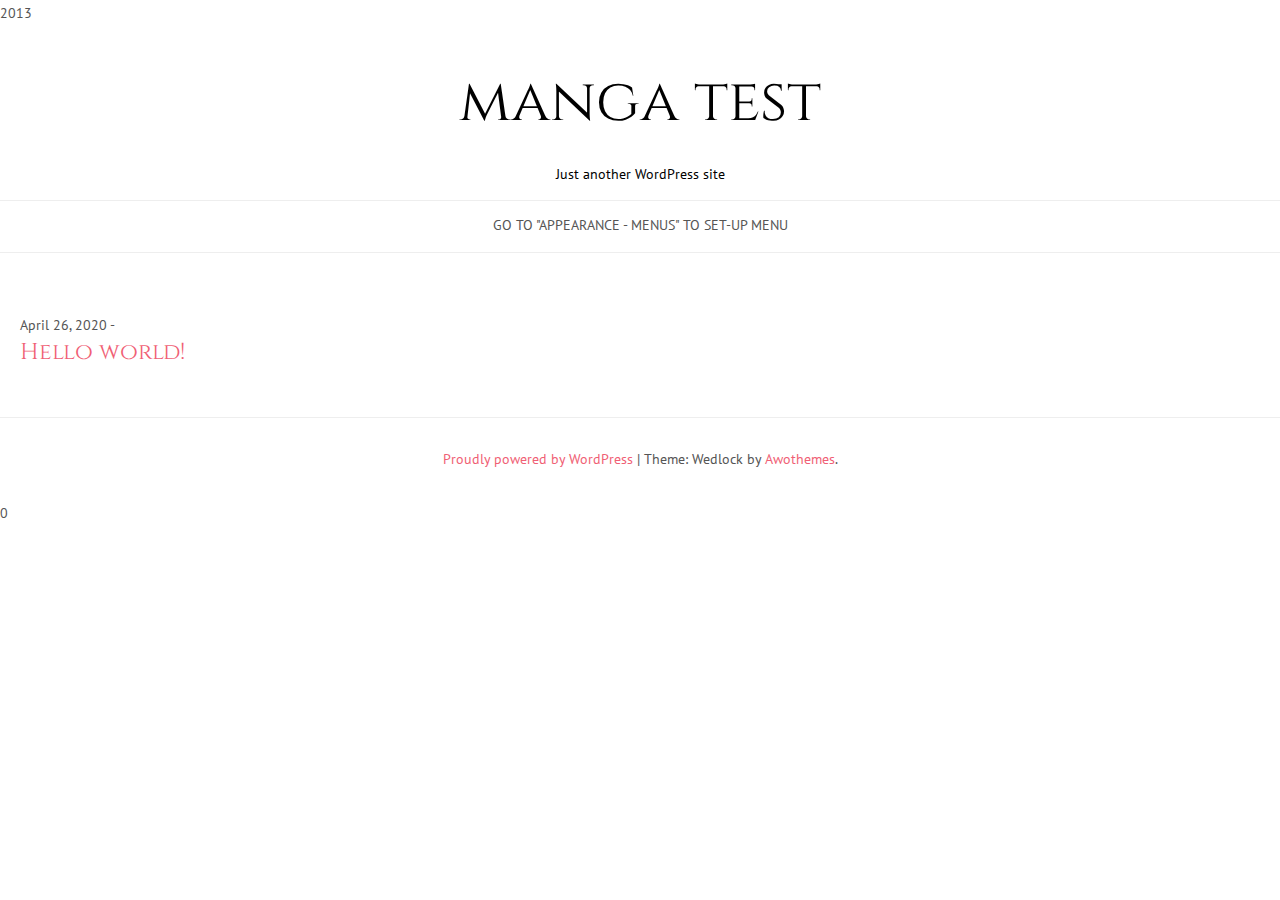
==== commit 53403f27: "change theme" ====
--- a/index.html
+++ b/index.html
@@ -1,25 +1,23 @@
-2c12
+2013
 <!DOCTYPE html>
+<html lang="en-US">
+<head>
+<meta charset="UTF-8">
+<meta name="viewport" content="width=device-width, initial-scale=1">
+<link rel="profile" href="http://gmpg.org/xfn/11">
+<link rel="pingback" href="https://soufianedrom.github.io/manga/xmlrpc.php">
 
-<html class="no-js" lang="en-US">
-
-	<head>
-
-		<meta charset="UTF-8">
-		<meta name="viewport" content="width=device-width, initial-scale=1.0" >
-
-		<link rel="profile" href="https://gmpg.org/xfn/11">
-
-		<title>manga test &#8211; Just another WordPress site</title>
+<title>manga test &#8211; Just another WordPress site</title>
+<link rel='dns-prefetch' href='//fonts.googleapis.com' />
 <link rel='dns-prefetch' href='//s.w.org' />
-<link rel="alternate" type="application/rss+xml" title="manga test &raquo; Feed" href="/feed/" />
-<link rel="alternate" type="application/rss+xml" title="manga test &raquo; Comments Feed" href="/comments/feed/" />
-		<script>
-			window._wpemojiSettings = {"baseUrl":"https:\/\/s.w.org\/images\/core\/emoji\/12.0.0-1\/72x72\/","ext":".png","svgUrl":"https:\/\/s.w.org\/images\/core\/emoji\/12.0.0-1\/svg\/","svgExt":".svg","source":{"concatemoji":"\/wp-includes\/js\/wp-emoji-release.min.js?ver=5.4"}};
+<link rel="alternate" type="application/rss+xml" title="manga test &raquo; Feed" href="https://soufianedrom.github.io/manga/feed/" />
+<link rel="alternate" type="application/rss+xml" title="manga test &raquo; Comments Feed" href="https://soufianedrom.github.io/manga/comments/feed/" />
+		<script type="text/javascript">
+			window._wpemojiSettings = {"baseUrl":"https:\/\/s.w.org\/images\/core\/emoji\/12.0.0-1\/72x72\/","ext":".png","svgUrl":"https:\/\/s.w.org\/images\/core\/emoji\/12.0.0-1\/svg\/","svgExt":".svg","source":{"concatemoji":"https:\/\/soufianedrom.github.io\/manga\/wp-includes\/js\/wp-emoji-release.min.js?ver=5.4"}};
 			/*! This file is auto-generated */
 			!function(e,a,t){var r,n,o,i,p=a.createElement("canvas"),s=p.getContext&&p.getContext("2d");function c(e,t){var a=String.fromCharCode;s.clearRect(0,0,p.width,p.height),s.fillText(a.apply(this,e),0,0);var r=p.toDataURL();return s.clearRect(0,0,p.width,p.height),s.fillText(a.apply(this,t),0,0),r===p.toDataURL()}function l(e){if(!s||!s.fillText)return!1;switch(s.textBaseline="top",s.font="600 32px Arial",e){case"flag":return!c([127987,65039,8205,9895,65039],[127987,65039,8203,9895,65039])&&(!c([55356,56826,55356,56819],[55356,56826,8203,55356,56819])&&!c([55356,57332,56128,56423,56128,56418,56128,56421,56128,56430,56128,56423,56128,56447],[55356,57332,8203,56128,56423,8203,56128,56418,8203,56128,56421,8203,56128,56430,8203,56128,56423,8203,56128,56447]));case"emoji":return!c([55357,56424,55356,57342,8205,55358,56605,8205,55357,56424,55356,57340],[55357,56424,55356,57342,8203,55358,56605,8203,55357,56424,55356,57340])}return!1}function d(e){var t=a.createElement("script");t.src=e,t.defer=t.type="text/javascript",a.getElementsByTagName("head")[0].appendChild(t)}for(i=Array("flag","emoji"),t.supports={everything:!0,everythingExceptFlag:!0},o=0;o<i.length;o++)t.supports[i[o]]=l(i[o]),t.supports.everything=t.supports.everything&&t.supports[i[o]],"flag"!==i[o]&&(t.supports.everythingExceptFlag=t.supports.everythingExceptFlag&&t.supports[i[o]]);t.supports.everythingExceptFlag=t.supports.everythingExceptFlag&&!t.supports.flag,t.DOMReady=!1,t.readyCallback=function(){t.DOMReady=!0},t.supports.everything||(n=function(){t.readyCallback()},a.addEventListener?(a.addEventListener("DOMContentLoaded",n,!1),e.addEventListener("load",n,!1)):(e.attachEvent("onload",n),a.attachEvent("onreadystatechange",function(){"complete"===a.readyState&&t.readyCallback()})),(r=t.source||{}).concatemoji?d(r.concatemoji):r.wpemoji&&r.twemoji&&(d(r.twemoji),d(r.wpemoji)))}(window,document,window._wpemojiSettings);
 		</script>
-		<style>
+		<style type="text/css">
 img.wp-smiley,
 img.emoji {
 	display: inline !important;
@@ -33,320 +31,93 @@
 	padding: 0 !important;
 }
 </style>
-	<link rel='stylesheet' id='wp-block-library-css'  href='/wp-includes/css/dist/block-library/style.min.css?ver=5.4' media='all' />
-<link rel='stylesheet' id='twentytwenty-style-css'  href='/wp-content/themes/twentytwenty/style.css?ver=1.2' media='all' />
-<style id='twentytwenty-style-inline-css'>
-.color-accent,.color-accent-hover:hover,.color-accent-hover:focus,:root .has-accent-color,.has-drop-cap:not(:focus):first-letter,.wp-block-button.is-style-outline,a { color: #cd2653; }blockquote,.border-color-accent,.border-color-accent-hover:hover,.border-color-accent-hover:focus { border-color: #cd2653; }button:not(.toggle),.button,.faux-button,.wp-block-button__link,.wp-block-file .wp-block-file__button,input[type="button"],input[type="reset"],input[type="submit"],.bg-accent,.bg-accent-hover:hover,.bg-accent-hover:focus,:root .has-accent-background-color,.comment-reply-link { background-color: #cd2653; }.fill-children-accent,.fill-children-accent * { fill: #cd2653; }body,.entry-title a,:root .has-primary-color { color: #000000; }:root .has-primary-background-color { background-color: #000000; }cite,figcaption,.wp-caption-text,.post-meta,.entry-content .wp-block-archives li,.entry-content .wp-block-categories li,.entry-content .wp-block-latest-posts li,.wp-block-latest-comments__comment-date,.wp-block-latest-posts__post-date,.wp-block-embed figcaption,.wp-block-image figcaption,.wp-block-pullquote cite,.comment-metadata,.comment-respond .comment-notes,.comment-respond .logged-in-as,.pagination .dots,.entry-content hr:not(.has-background),hr.styled-separator,:root .has-secondary-color { color: #6d6d6d; }:root .has-secondary-background-color { background-color: #6d6d6d; }pre,fieldset,input,textarea,table,table *,hr { border-color: #dcd7ca; }caption,code,code,kbd,samp,.wp-block-table.is-style-stripes tbody tr:nth-child(odd),:root .has-subtle-background-background-color { background-color: #dcd7ca; }.wp-block-table.is-style-stripes { border-bottom-color: #dcd7ca; }.wp-block-latest-posts.is-grid li { border-top-color: #dcd7ca; }:root .has-subtle-background-color { color: #dcd7ca; }body:not(.overlay-header) .primary-menu > li > a,body:not(.overlay-header) .primary-menu > li > .icon,.modal-menu a,.footer-menu a, .footer-widgets a,#site-footer .wp-block-button.is-style-outline,.wp-block-pullquote:before,.singular:not(.overlay-header) .entry-header a,.archive-header a,.header-footer-group .color-accent,.header-footer-group .color-accent-hover:hover { color: #cd2653; }.social-icons a,#site-footer button:not(.toggle),#site-footer .button,#site-footer .faux-button,#site-footer .wp-block-button__link,#site-footer .wp-block-file__button,#site-footer input[type="button"],#site-footer input[type="reset"],#site-footer input[type="submit"] { background-color: #cd2653; }.header-footer-group,body:not(.overlay-header) #site-header .toggle,.menu-modal .toggle { color: #000000; }body:not(.overlay-header) .primary-menu ul { background-color: #000000; }body:not(.overlay-header) .primary-menu > li > ul:after { border-bottom-color: #000000; }body:not(.overlay-header) .primary-menu ul ul:after { border-left-color: #000000; }.site-description,body:not(.overlay-header) .toggle-inner .toggle-text,.widget .post-date,.widget .rss-date,.widget_archive li,.widget_categories li,.widget cite,.widget_pages li,.widget_meta li,.widget_nav_menu li,.powered-by-wordpress,.to-the-top,.singular .entry-header .post-meta,.singular:not(.overlay-header) .entry-header .post-meta a { color: #6d6d6d; }.header-footer-group pre,.header-footer-group fieldset,.header-footer-group input,.header-footer-group textarea,.header-footer-group table,.header-footer-group table *,.footer-nav-widgets-wrapper,#site-footer,.menu-modal nav *,.footer-widgets-outer-wrapper,.footer-top { border-color: #dcd7ca; }.header-footer-group table caption,body:not(.overlay-header) .header-inner .toggle-wrapper::before { background-color: #dcd7ca; }
-</style>
-<link rel='stylesheet' id='twentytwenty-print-style-css'  href='/wp-content/themes/twentytwenty/print.css?ver=1.2' media='print' />
-<script src='/wp-content/themes/twentytwenty/assets/js/index.js?ver=1.2' async></script>
-<link rel='https://api.w.org/' href='/wp-json/' />
-<link rel="EditURI" type="application/rsd+xml" title="RSD" href="/xmlrpc.php?rsd" />
-<link rel="wlwmanifest" type="application/wlwmanifest+xml" href="/wp-includes/wlwmanifest.xml" /> 
+	<link rel='stylesheet' id='wp-block-library-css'  href='https://soufianedrom.github.io/manga/wp-includes/css/dist/block-library/style.min.css?ver=5.4' type='text/css' media='all' />
+<link rel='stylesheet' id='wedlock-style-css'  href='https://soufianedrom.github.io/manga/wp-content/themes/wedlock/style.css?ver=5.4' type='text/css' media='all' />
+<link rel='stylesheet' id='gumby-style-css'  href='https://soufianedrom.github.io/manga/wp-content/themes/wedlock/css/gumby.css?ver=20151215' type='text/css' media='' />
+<link rel='stylesheet' id='wedlock-fonts-css'  href='https://fonts.googleapis.com/css?family=Cinzel%3A400%2C700%7CPT%2BSans%3A400%2C400italic%2C700%2C700italic&#038;subset=cyrillic%2Clatin%2Clatin-ext' type='text/css' media='all' />
+<script type='text/javascript' src='https://soufianedrom.github.io/manga/wp-includes/js/jquery/jquery.js?ver=1.12.4-wp'></script>
+<script type='text/javascript' src='https://soufianedrom.github.io/manga/wp-includes/js/jquery/jquery-migrate.min.js?ver=1.4.1'></script>
+<script type='text/javascript' src='https://soufianedrom.github.io/manga/wp-content/themes/wedlock/js/libs/modernizr.js?ver=20151215'></script>
+<link rel='https://api.w.org/' href='https://soufianedrom.github.io/manga/wp-json/' />
+<link rel="EditURI" type="application/rsd+xml" title="RSD" href="https://soufianedrom.github.io/manga/xmlrpc.php?rsd" />
+<link rel="wlwmanifest" type="application/wlwmanifest+xml" href="https://soufianedrom.github.io/manga/wp-includes/wlwmanifest.xml" /> 
 <meta name="generator" content="WordPress 5.4" />
-	<script>document.documentElement.className = document.documentElement.className.replace( 'no-js', 'js' );</script>
-	<style>.recentcomments a{display:inline !important;padding:0 !important;margin:0 !important;}</style>
+<style type="text/css">.recentcomments a{display:inline !important;padding:0 !important;margin:0 !important;}</style>	<style type="text/css">
+	
+				.site-title a,
+		.site-description {
+			color: #000000;
+		}
+		</style>
 	</head>
 
-	<body class="home blog wp-embed-responsive enable-search-modal has-no-pagination showing-comments show-avatars footer-top-visible">
+<body class="home blog hfeed">
+<div id="page" class="site">
 
-		<a class="skip-link screen-reader-text" href="#site-content">Skip to the content</a>
-		<header id="site-header" class="header-footer-group" role="banner">
+	<header id="masthead" class="site-header" role="banner" style="background-image:url('')">
+		<div class="header-top row">
+			<div class="logo">
+									<h1 class="site-title"><a rel="home" href="https://soufianedrom.github.io/manga/">manga test</a></h1>
+						
+							<p class="site-description">Just another WordPress site</p>
+						</div>
+		</div>
+		<!-- container to normalize fixed navigation behavior when scrolling -->
+		<div class="navcontain">
+			<div class="navbar" gumby-fixed="top" id="main-nav">
+				<div class="row">
+					<ul><li><a href="https://soufianedrom.github.io/manga/wp-admin/nav-menus.php">Go to "Appearance - Menus" to set-up menu</a></li></ul>				</div>
+			</div>
+		</div>
+	</header><!-- #masthead --><div id="content" class="site-content row">
 
-			<div class="header-inner section-inner">
+	<div id="primary" class="content-area twelve columns">
+		<main id="main" class="site-main" role="main">
 
-				<div class="header-titles-wrapper">
-
-					
-						<button class="toggle search-toggle mobile-search-toggle" data-toggle-target=".search-modal" data-toggle-body-class="showing-search-modal" data-set-focus=".search-modal .search-field" aria-expanded="false">
-							<span class="toggle-inner">
-								<span class="toggle-icon">
-									<svg class="svg-icon" aria-hidden="true" role="img" focusable="false" xmlns="http://www.w3.org/2000/svg" width="23" height="23" viewBox="0 0 23 23"><path d="M38.710696,48.0601792 L43,52.3494831 L41.3494831,54 L37.0601792,49.710696 C35.2632422,51.1481185 32.9839107,52.0076499 30.5038249,52.0076499 C24.7027226,52.0076499 20,47.3049272 20,41.5038249 C20,35.7027226 24.7027226,31 30.5038249,31 C36.3049272,31 41.0076499,35.7027226 41.0076499,41.5038249 C41.0076499,43.9839107 40.1481185,46.2632422 38.710696,48.0601792 Z M36.3875844,47.1716785 C37.8030221,45.7026647 38.6734666,43.7048964 38.6734666,41.5038249 C38.6734666,36.9918565 35.0157934,33.3341833 30.5038249,33.3341833 C25.9918565,33.3341833 22.3341833,36.9918565 22.3341833,41.5038249 C22.3341833,46.0157934 25.9918565,49.6734666 30.5038249,49.6734666 C32.7048964,49.6734666 34.7026647,48.8030221 36.1716785,47.3875844 C36.2023931,47.347638 36.2360451,47.3092237 36.2726343,47.2726343 C36.3092237,47.2360451 36.347638,47.2023931 36.3875844,47.1716785 Z" transform="translate(-20 -31)" /></svg>								</span>
-								<span class="toggle-text">Search</span>
-							</span>
-						</button><!-- .search-toggle -->
-
-					
-					<div class="header-titles">
-
-						<h1 class="site-title"><a href="/">manga test</a></h1><div class="site-description">Just another WordPress site</div><!-- .site-description -->
-					</div><!-- .header-titles -->
-
-					<button class="toggle nav-toggle mobile-nav-toggle" data-toggle-target=".menu-modal"  data-toggle-body-class="showing-menu-modal" aria-expanded="false" data-set-focus=".close-nav-toggle">
-						<span class="toggle-inner">
-							<span class="toggle-icon">
-								<svg class="svg-icon" aria-hidden="true" role="img" focusable="false" xmlns="http://www.w3.org/2000/svg" width="26" height="7" viewBox="0 0 26 7"><path fill-rule="evenodd" d="M332.5,45 C330.567003,45 329,43.4329966 329,41.5 C329,39.5670034 330.567003,38 332.5,38 C334.432997,38 336,39.5670034 336,41.5 C336,43.4329966 334.432997,45 332.5,45 Z M342,45 C340.067003,45 338.5,43.4329966 338.5,41.5 C338.5,39.5670034 340.067003,38 342,38 C343.932997,38 345.5,39.5670034 345.5,41.5 C345.5,43.4329966 343.932997,45 342,45 Z M351.5,45 C349.567003,45 348,43.4329966 348,41.5 C348,39.5670034 349.567003,38 351.5,38 C353.432997,38 355,39.5670034 355,41.5 C355,43.4329966 353.432997,45 351.5,45 Z" transform="translate(-329 -38)" /></svg>							</span>
-							<span class="toggle-text">Menu</span>
-						</span>
-					</button><!-- .nav-toggle -->
-
-				</div><!-- .header-titles-wrapper -->
-
-				<div class="header-navigation-wrapper">
-
-					
-2771
-
-							<nav class="primary-menu-wrapper" aria-label="Horizontal" role="navigation">
-
-								<ul class="primary-menu reset-list-style">
-
-								<li class="page_item page-item-2"><a href="/sample-page/">Sample Page</a></li>
-
-								</ul>
-
-							</nav><!-- .primary-menu-wrapper -->
-
-						
-						<div class="header-toggles hide-no-js">
-
-						
-							<div class="toggle-wrapper search-toggle-wrapper">
-
-								<button class="toggle search-toggle desktop-search-toggle" data-toggle-target=".search-modal" data-toggle-body-class="showing-search-modal" data-set-focus=".search-modal .search-field" aria-expanded="false">
-									<span class="toggle-inner">
-										<svg class="svg-icon" aria-hidden="true" role="img" focusable="false" xmlns="http://www.w3.org/2000/svg" width="23" height="23" viewBox="0 0 23 23"><path d="M38.710696,48.0601792 L43,52.3494831 L41.3494831,54 L37.0601792,49.710696 C35.2632422,51.1481185 32.9839107,52.0076499 30.5038249,52.0076499 C24.7027226,52.0076499 20,47.3049272 20,41.5038249 C20,35.7027226 24.7027226,31 30.5038249,31 C36.3049272,31 41.0076499,35.7027226 41.0076499,41.5038249 C41.0076499,43.9839107 40.1481185,46.2632422 38.710696,48.0601792 Z M36.3875844,47.1716785 C37.8030221,45.7026647 38.6734666,43.7048964 38.6734666,41.5038249 C38.6734666,36.9918565 35.0157934,33.3341833 30.5038249,33.3341833 C25.9918565,33.3341833 22.3341833,36.9918565 22.3341833,41.5038249 C22.3341833,46.0157934 25.9918565,49.6734666 30.5038249,49.6734666 C32.7048964,49.6734666 34.7026647,48.8030221 36.1716785,47.3875844 C36.2023931,47.347638 36.2360451,47.3092237 36.2726343,47.2726343 C36.3092237,47.2360451 36.347638,47.2023931 36.3875844,47.1716785 Z" transform="translate(-20 -31)" /></svg>										<span class="toggle-text">Search</span>
-									</span>
-								</button><!-- .search-toggle -->
-
-							</div>
-
-							
-						</div><!-- .header-toggles -->
-						
-				</div><!-- .header-navigation-wrapper -->
-
-			</div><!-- .header-inner -->
-
-			<div class="search-modal cover-modal header-footer-group" data-modal-target-string=".search-modal">
-
-	<div class="search-modal-inner modal-inner">
-
-		<div class="section-inner">
-
-			<form role="search" aria-label="Search for:" method="get" class="search-form" action="/">
-	<label for="search-form-1">
-		<span class="screen-reader-text">Search for:</span>
-		<input type="search" id="search-form-1" class="search-field" placeholder="Search &hellip;" value="" name="s" />
-	</label>
-	<input type="submit" class="search-submit" value="Search" />
-</form>
-
-			<button class="toggle search-untoggle close-search-toggle fill-children-current-color" data-toggle-target=".search-modal" data-toggle-body-class="showing-search-modal" data-set-focus=".search-modal .search-field" aria-expanded="false">
-				<span class="screen-reader-text">Close search</span>
-				<svg class="svg-icon" aria-hidden="true" role="img" focusable="false" xmlns="http://www.w3.org/2000/svg" width="16" height="16" viewBox="0 0 16 16"><polygon fill="" fill-rule="evenodd" points="6.852 7.649 .399 1.195 1.445 .149 7.899 6.602 14.352 .149 15.399 1.195 8.945 7.649 15.399 14.102 14.352 15.149 7.899 8.695 1.445 15.149 .399 14.102" /></svg>			</button><!-- .search-toggle -->
-
-		</div><!-- .section-inner -->
-
-	</div><!-- .search-modal-inner -->
-
-</div><!-- .menu-modal -->
-
-		</header><!-- #site-header -->
-
-		
-<div class="menu-modal cover-modal header-footer-group" data-modal-target-string=".menu-modal">
-
-	<div class="menu-modal-inner modal-inner">
-
-		<div class="menu-wrapper section-inner">
-
-			<div class="menu-top">
-
-				<button class="toggle close-nav-toggle fill-children-current-color" data-toggle-target=".menu-modal" data-toggle-body-class="showing-menu-modal" aria-expanded="false" data-set-focus=".menu-modal">
-					<span class="toggle-text">Close Menu</span>
-					<svg class="svg-icon" aria-hidden="true" role="img" focusable="false" xmlns="http://www.w3.org/2000/svg" width="16" height="16" viewBox="0 0 16 16"><polygon fill="" fill-rule="evenodd" points="6.852 7.649 .399 1.195 1.445 .149 7.899 6.602 14.352 .149 15.399 1.195 8.945 7.649 15.399 14.102 14.352 15.149 7.899 8.695 1.445 15.149 .399 14.102" /></svg>				</button><!-- .nav-toggle -->
-
-				
-					<nav class="mobile-menu" aria-label="Mobile" role="navigation">
-
-						<ul class="modal-menu reset-list-style">
-
-						<li class="page_item page-item-2"><div class="ancestor-wrapper"><a href="/sample-page/">Sample Page</a></div><!-- .ancestor-wrapper --></li>
-
-						</ul>
-
-					</nav>
-
-					
-			</div><!-- .menu-top -->
-
-			<div class="menu-bottom">
-
-				
-			</div><!-- .menu-bottom -->
-
-		</div><!-- .menu-wrapper -->
-
-	</div><!-- .menu-modal-inner -->
-
-</div><!-- .menu-modal -->
-
-<main id="site-content" role="main">
+		<div id="posts-container" class="js-masonry">
+<article id="post-1" class="blogroll post-1 post type-post status-publish format-standard hentry category-uncategorized">
+	<header class="entry-header">
 
 	
-<article class="post-1 post type-post status-publish format-standard hentry category-uncategorized" id="post-1">
-
+					
+								
+									<div class="entry-meta">
+						<span class="posted-on"><a href="https://soufianedrom.github.io/manga/2020/04/26/hello-world/" rel="bookmark"><time class="entry-date published updated" datetime="2020-04-26T14:50:10+00:00">April 26, 2020</time></a></span> - 					</div><!-- .entry-meta -->
+								
+				<h4 class="entry-title"><a href="https://soufianedrom.github.io/manga/2020/04/26/hello-world/" rel="bookmark">Hello world!</a></h4>				
+			
+	</header><!-- .entry-header -->
 	
-<header class="entry-header has-text-align-center">
-
-	<div class="entry-header-inner section-inner medium">
-
-		
-			<div class="entry-categories">
-				<span class="screen-reader-text">Categories</span>
-				<div class="entry-categories-inner">
-					<a href="/category/uncategorized/" rel="category tag">Uncategorized</a>				</div><!-- .entry-categories-inner -->
-			</div><!-- .entry-categories -->
-
-			<h2 class="entry-title heading-size-1"><a href="/2020/04/26/hello-world/">Hello world!</a></h2>
-		<div class="post-meta-wrapper post-meta-single post-meta-single-top">
-
-			<ul class="post-meta">
-
-									<li class="post-author meta-wrapper">
-						<span class="meta-icon">
-							<span class="screen-reader-text">Post author</span>
-							<svg class="svg-icon" aria-hidden="true" role="img" focusable="false" xmlns="http://www.w3.org/2000/svg" width="18" height="20" viewBox="0 0 18 20"><path fill="" d="M18,19 C18,19.5522847 17.5522847,20 17,20 C16.4477153,20 16,19.5522847 16,19 L16,17 C16,15.3431458 14.6568542,14 13,14 L5,14 C3.34314575,14 2,15.3431458 2,17 L2,19 C2,19.5522847 1.55228475,20 1,20 C0.44771525,20 0,19.5522847 0,19 L0,17 C0,14.2385763 2.23857625,12 5,12 L13,12 C15.7614237,12 18,14.2385763 18,17 L18,19 Z M9,10 C6.23857625,10 4,7.76142375 4,5 C4,2.23857625 6.23857625,0 9,0 C11.7614237,0 14,2.23857625 14,5 C14,7.76142375 11.7614237,10 9,10 Z M9,8 C10.6568542,8 12,6.65685425 12,5 C12,3.34314575 10.6568542,2 9,2 C7.34314575,2 6,3.34314575 6,5 C6,6.65685425 7.34314575,8 9,8 Z" /></svg>						</span>
-						<span class="meta-text">
-							By <a href="/author/soufianedr/">soufianedr</a>						</span>
-					</li>
-										<li class="post-date meta-wrapper">
-						<span class="meta-icon">
-							<span class="screen-reader-text">Post date</span>
-							<svg class="svg-icon" aria-hidden="true" role="img" focusable="false" xmlns="http://www.w3.org/2000/svg" width="18" height="19" viewBox="0 0 18 19"><path fill="" d="M4.60069444,4.09375 L3.25,4.09375 C2.47334957,4.09375 1.84375,4.72334957 1.84375,5.5 L1.84375,7.26736111 L16.15625,7.26736111 L16.15625,5.5 C16.15625,4.72334957 15.5266504,4.09375 14.75,4.09375 L13.3993056,4.09375 L13.3993056,4.55555556 C13.3993056,5.02154581 13.0215458,5.39930556 12.5555556,5.39930556 C12.0895653,5.39930556 11.7118056,5.02154581 11.7118056,4.55555556 L11.7118056,4.09375 L6.28819444,4.09375 L6.28819444,4.55555556 C6.28819444,5.02154581 5.9104347,5.39930556 5.44444444,5.39930556 C4.97845419,5.39930556 4.60069444,5.02154581 4.60069444,4.55555556 L4.60069444,4.09375 Z M6.28819444,2.40625 L11.7118056,2.40625 L11.7118056,1 C11.7118056,0.534009742 12.0895653,0.15625 12.5555556,0.15625 C13.0215458,0.15625 13.3993056,0.534009742 13.3993056,1 L13.3993056,2.40625 L14.75,2.40625 C16.4586309,2.40625 17.84375,3.79136906 17.84375,5.5 L17.84375,15.875 C17.84375,17.5836309 16.4586309,18.96875 14.75,18.96875 L3.25,18.96875 C1.54136906,18.96875 0.15625,17.5836309 0.15625,15.875 L0.15625,5.5 C0.15625,3.79136906 1.54136906,2.40625 3.25,2.40625 L4.60069444,2.40625 L4.60069444,1 C4.60069444,0.534009742 4.97845419,0.15625 5.44444444,0.15625 C5.9104347,0.15625 6.28819444,0.534009742 6.28819444,1 L6.28819444,2.40625 Z M1.84375,8.95486111 L1.84375,15.875 C1.84375,16.6516504 2.47334957,17.28125 3.25,17.28125 L14.75,17.28125 C15.5266504,17.28125 16.15625,16.6516504 16.15625,15.875 L16.15625,8.95486111 L1.84375,8.95486111 Z" /></svg>						</span>
-						<span class="meta-text">
-							<a href="/2020/04/26/hello-world/">April 26, 2020</a>
-						</span>
-					</li>
-										<li class="post-comment-link meta-wrapper">
-						<span class="meta-icon">
-							<svg class="svg-icon" aria-hidden="true" role="img" focusable="false" xmlns="http://www.w3.org/2000/svg" width="19" height="19" viewBox="0 0 19 19"><path d="M9.43016863,13.2235931 C9.58624731,13.094699 9.7823475,13.0241935 9.98476849,13.0241935 L15.0564516,13.0241935 C15.8581553,13.0241935 16.5080645,12.3742843 16.5080645,11.5725806 L16.5080645,3.44354839 C16.5080645,2.64184472 15.8581553,1.99193548 15.0564516,1.99193548 L3.44354839,1.99193548 C2.64184472,1.99193548 1.99193548,2.64184472 1.99193548,3.44354839 L1.99193548,11.5725806 C1.99193548,12.3742843 2.64184472,13.0241935 3.44354839,13.0241935 L5.76612903,13.0241935 C6.24715123,13.0241935 6.63709677,13.4141391 6.63709677,13.8951613 L6.63709677,15.5301903 L9.43016863,13.2235931 Z M3.44354839,14.766129 C1.67980032,14.766129 0.25,13.3363287 0.25,11.5725806 L0.25,3.44354839 C0.25,1.67980032 1.67980032,0.25 3.44354839,0.25 L15.0564516,0.25 C16.8201997,0.25 18.25,1.67980032 18.25,3.44354839 L18.25,11.5725806 C18.25,13.3363287 16.8201997,14.766129 15.0564516,14.766129 L10.2979143,14.766129 L6.32072889,18.0506004 C5.75274472,18.5196577 4.89516129,18.1156602 4.89516129,17.3790323 L4.89516129,14.766129 L3.44354839,14.766129 Z" /></svg>						</span>
-						<span class="meta-text">
-							<a href="/2020/04/26/hello-world/#comments">1 Comment<span class="screen-reader-text"> on Hello world!</span></a>						</span>
-					</li>
-					
-			</ul><!-- .post-meta -->
-
-		</div><!-- .post-meta-wrapper -->
-
-		
-1193
-
-	</div><!-- .entry-header-inner -->
-
-</header><!-- .entry-header -->
-
-	<div class="post-inner thin ">
-
-		<div class="entry-content">
-
 			
-<p>Welcome to WordPress. This is your first post. Edit or delete it, then start writing!</p>
-
-		</div><!-- .entry-content -->
-
-	</div><!-- .post-inner -->
-
-	<div class="section-inner">
-		
-	</div><!-- .section-inner -->
-
-	
-</article><!-- .post -->
-
-	
-</main><!-- #site-content -->
+	<footer class="entry-footer">
+			</footer><!-- .entry-footer -->
+</article><!-- #post-## -->
+</div>
+		</main><!-- #main -->
+	</div><!-- #primary -->
 
 
-	<div class="footer-nav-widgets-wrapper header-footer-group">
+	</div><!-- #content -->
 
-		<div class="footer-inner section-inner">
+	<footer id="colophon" class="site-footer" role="contentinfo">
+		<div class="site-info row">
+			<a href="https://wordpress.org/">Proudly powered by WordPress</a>
+			<span class="sep"> | </span>
+			Theme: Wedlock by <a href="http://awothemes.pro" rel="designer">Awothemes</a>.		</div><!-- .site-info -->
+	</footer><!-- #colophon -->
+</div><!-- #page -->
 
-			
-			
-				<aside class="footer-widgets-outer-wrapper" role="complementary">
+<script type='text/javascript' src='https://soufianedrom.github.io/manga/wp-includes/js/imagesloaded.min.js?ver=3.2.0'></script>
+<script type='text/javascript' src='https://soufianedrom.github.io/manga/wp-includes/js/masonry.min.js?ver=3.3.2'></script>
+<script type='text/javascript' src='https://soufianedrom.github.io/manga/wp-content/themes/wedlock/js/libs/gumby.js?ver=20151215'></script>
+<script type='text/javascript' src='https://soufianedrom.github.io/manga/wp-content/themes/wedlock/js/libs/ui/gumby.fixed.js?ver=20151215'></script>
+<script type='text/javascript' src='https://soufianedrom.github.io/manga/wp-content/themes/wedlock/js/libs/ui/gumby.toggleswitch.js?ver=20151215'></script>
+<script type='text/javascript' src='https://soufianedrom.github.io/manga/wp-content/themes/wedlock/js/libs/ui/gumby.navbar.js?ver=20151215'></script>
+<script type='text/javascript' src='https://soufianedrom.github.io/manga/wp-content/themes/wedlock/js/libs/gumby.init.js?ver=20151215'></script>
+<script type='text/javascript' src='https://soufianedrom.github.io/manga/wp-content/themes/wedlock/js/main.js?ver=20151215'></script>
+<script type='text/javascript' src='https://soufianedrom.github.io/manga/wp-includes/js/wp-embed.min.js?ver=5.4'></script>
 
-					<div class="footer-widgets-wrapper">
-
-						
-							<div class="footer-widgets column-one grid-item">
-								<div class="widget widget_search"><div class="widget-content"><form role="search"  method="get" class="search-form" action="/">
-	<label for="search-form-2">
-		<span class="screen-reader-text">Search for:</span>
-		<input type="search" id="search-form-2" class="search-field" placeholder="Search &hellip;" value="" name="s" />
-	</label>
-	<input type="submit" class="search-submit" value="Search" />
-</form>
-</div></div>		<div class="widget widget_recent_entries"><div class="widget-content">		<h2 class="widget-title subheading heading-size-3">Recent Posts</h2>		<ul>
-											<li>
-					<a href="/2020/04/26/hello-world/">Hello world!</a>
-									</li>
-					</ul>
-		</div></div><div class="widget widget_recent_comments"><div class="widget-content"><h2 class="widget-title subheading heading-size-3">Recent Comments</h2><ul id="recentcomments"><li class="recentcomments"><span class="comment-author-link"><a href='https://wordpress.org/' rel='external nofollow ugc' class='url'>A WordPress Commenter</a></span> on <a href="/2020/04/26/hello-world/#comment-1">Hello world!</a></li></ul></div></div>							</div>
-
-						
-						
-							<div class="footer-widgets column-two grid-item">
-								<div class="widget widget_archive"><div class="widget-content"><h2 class="widget-title subheading heading-size-3">Archives</h2>		<ul>
-				<li><a href='/2020/04/'>April 2020</a></li>
-		</ul>
-			</div></div><div class="widget widget_categories"><div class="widget-content"><h2 class="widget-title subheading heading-size-3">Categories</h2>		<ul>
-				<li class="cat-item cat-item-1"><a href="/category/uncategorized/">Uncategorized</a>
-</li>
-		</ul>
-			</div></div><div class="widget widget_meta"><div class="widget-content"><h2 class="widget-title subheading heading-size-3">Meta</h2>			<ul>
-						<li><a href="/wp-login.php">Log in</a></li>
-			<li><a href="/feed/">Entries feed</a></li>
-			<li><a href="/comments/feed/">Comments feed</a></li>
-			<li><a href="https://wordpress.org/">WordPress.org</a></li>			</ul>
-			</div></div>							</div>
-
-						
-					</div><!-- .footer-widgets-wrapper -->
-
-				</aside><!-- .footer-widgets-outer-wrapper -->
-
-			
-		</div><!-- .footer-inner -->
-
-	</div><!-- .footer-nav-widgets-wrapper -->
-
-
-			<footer id="site-footer" role="contentinfo" class="header-footer-group">
-
-				<div class="section-inner">
-
-					<div class="footer-credits">
-
-						<p class="footer-copyright">&copy;
-							2020							<a href="/">manga test</a>
-						</p><!-- .footer-copyright -->
-
-						<p class="powered-by-wordpress">
-							<a href="https://wordpress.org/">
-								Powered by WordPress							</a>
-						</p><!-- .powered-by-wordpress -->
-
-					</div><!-- .footer-credits -->
-
-					<a class="to-the-top" href="#site-header">
-						<span class="to-the-top-long">
-							To the top <span class="arrow" aria-hidden="true">&uarr;</span>						</span><!-- .to-the-top-long -->
-						<span class="to-the-top-short">
-							Up <span class="arrow" aria-hidden="true">&uarr;</span>						</span><!-- .to-the-top-short -->
-					</a><!-- .to-the-top -->
-
-				</div><!-- .section-inner -->
-
-			</footer><!-- #site-footer -->
-
-		<script src='/wp-includes/js/wp-embed.min.js?ver=5.4'></script>
-	<script>
-	/(trident|msie)/i.test(navigator.userAgent)&&document.getElementById&&window.addEventListener&&window.addEventListener("hashchange",function(){var t,e=location.hash.substring(1);/^[A-z0-9_-]+$/.test(e)&&(t=document.getElementById(e))&&(/^(?:a|select|input|button|textarea)$/i.test(t.tagName)||(t.tabIndex=-1),t.focus())},!1);
-	</script>
-	
-	</body>
+</body>
 </html>
 
 0
